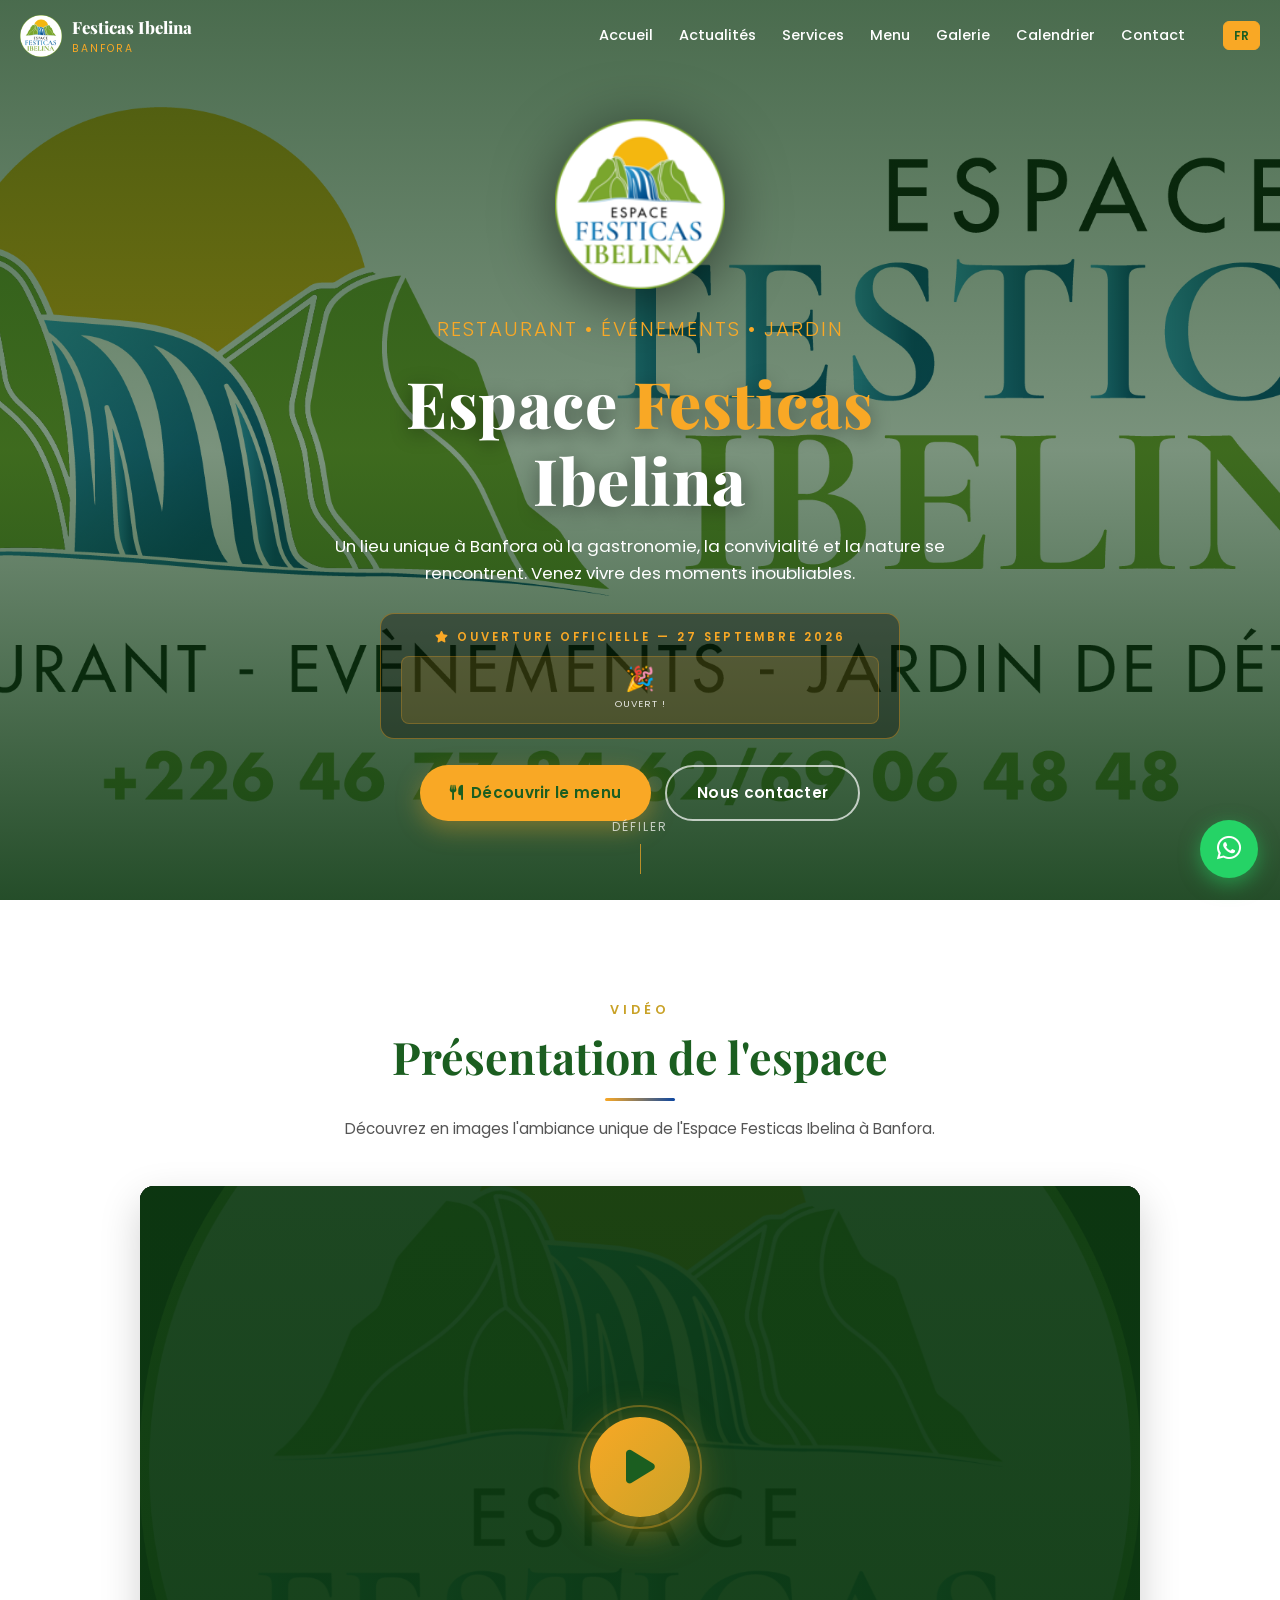
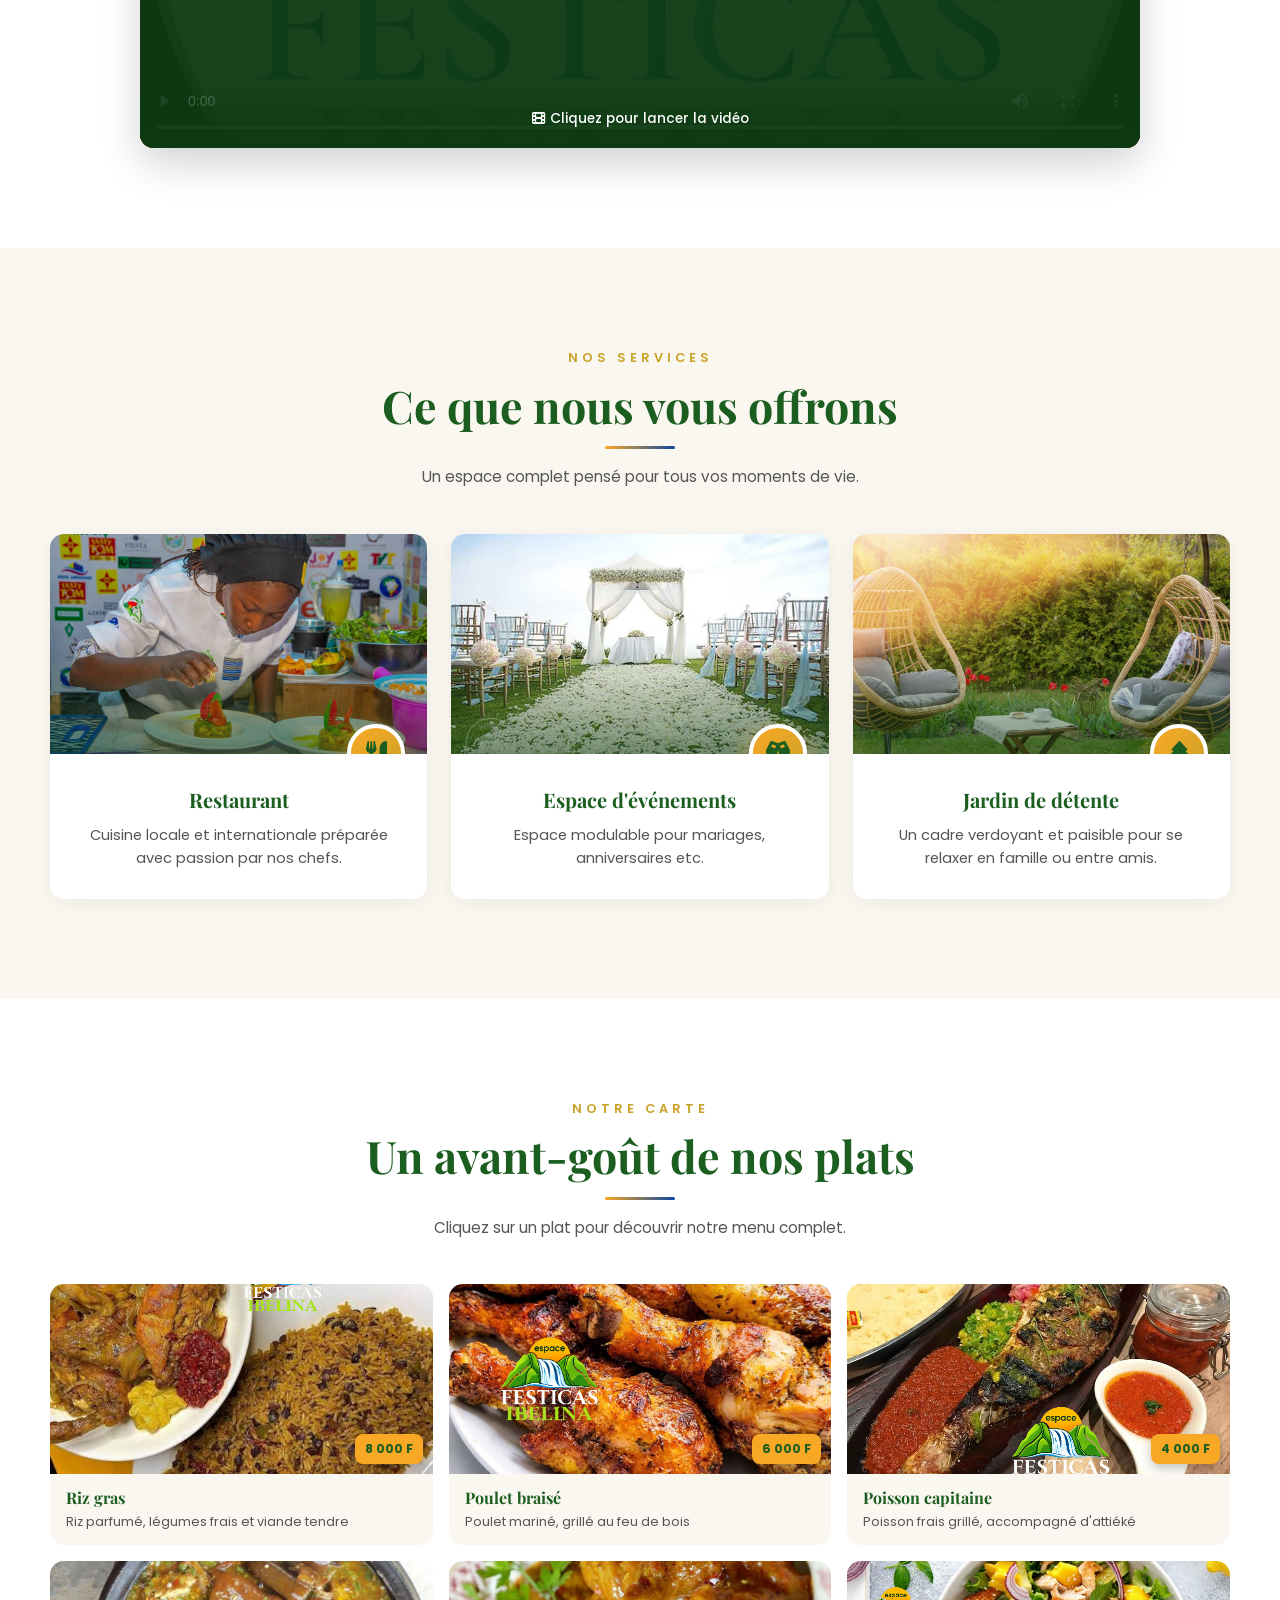
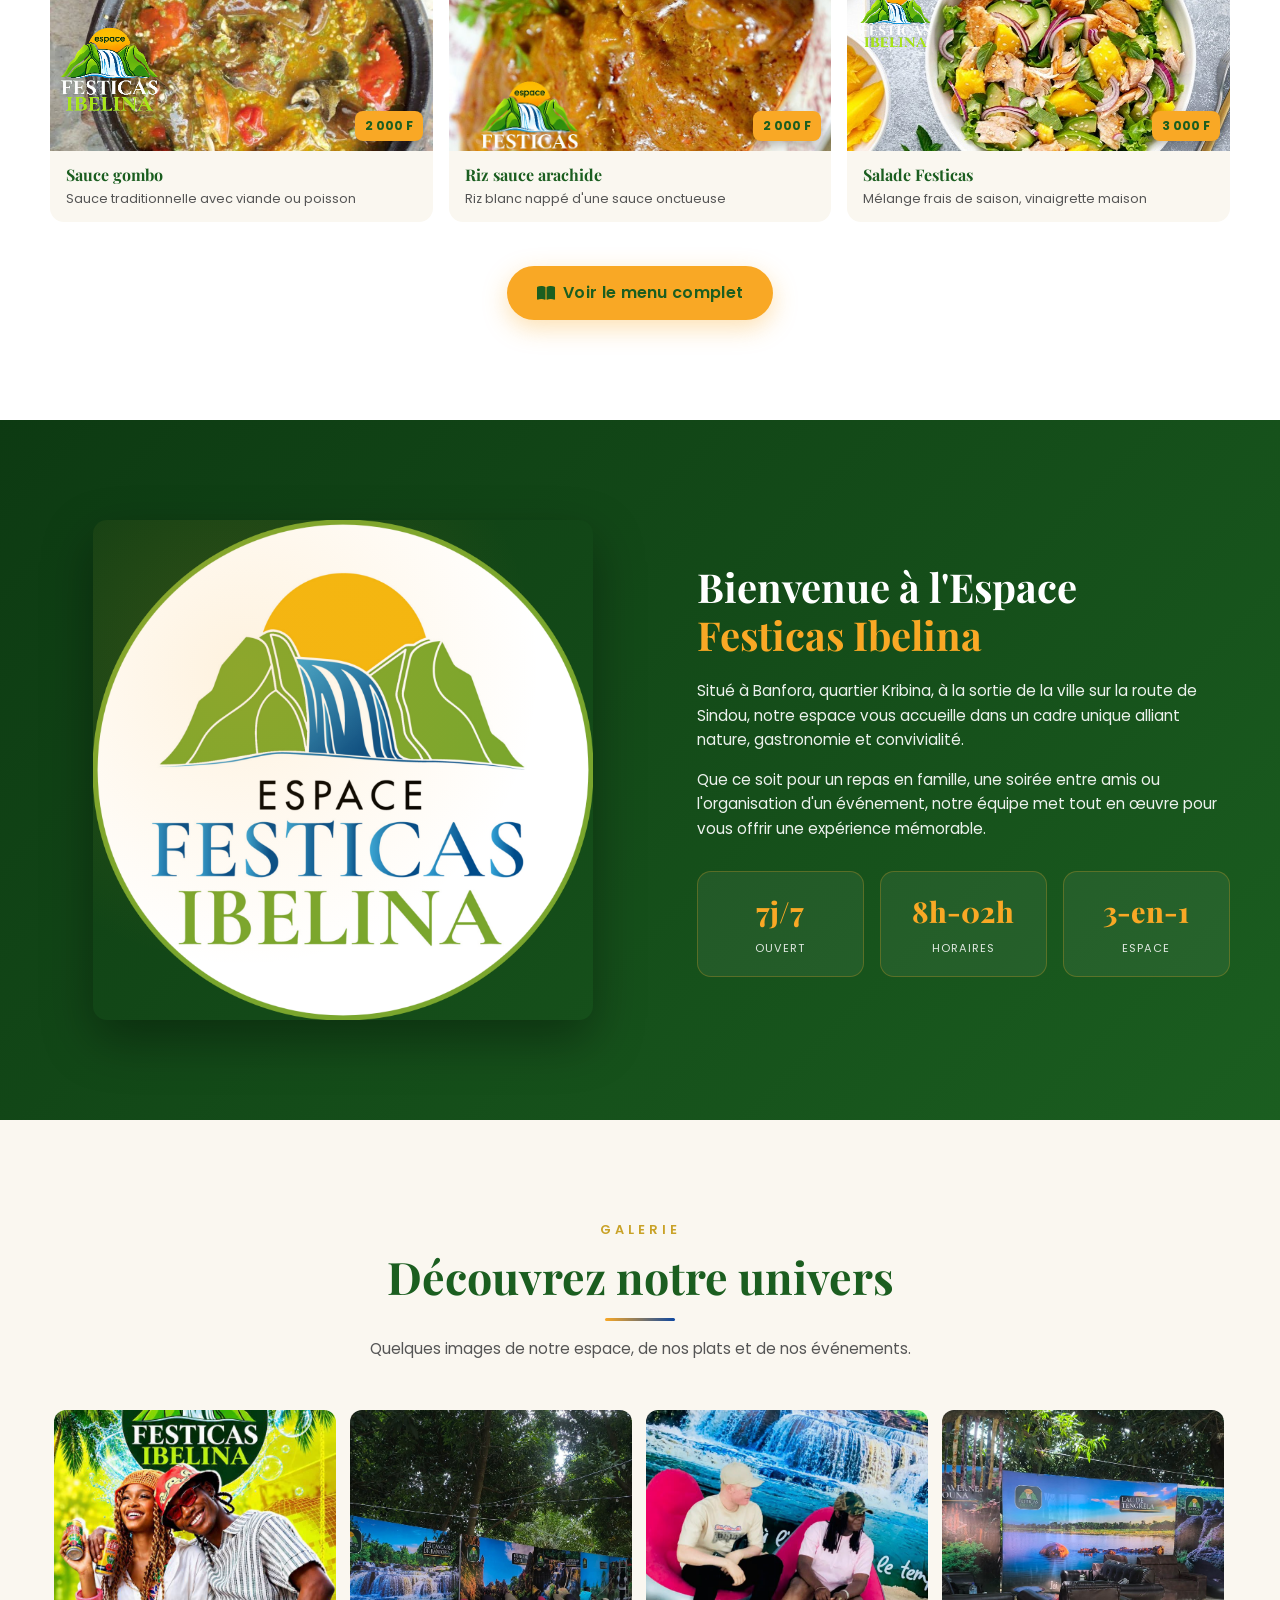
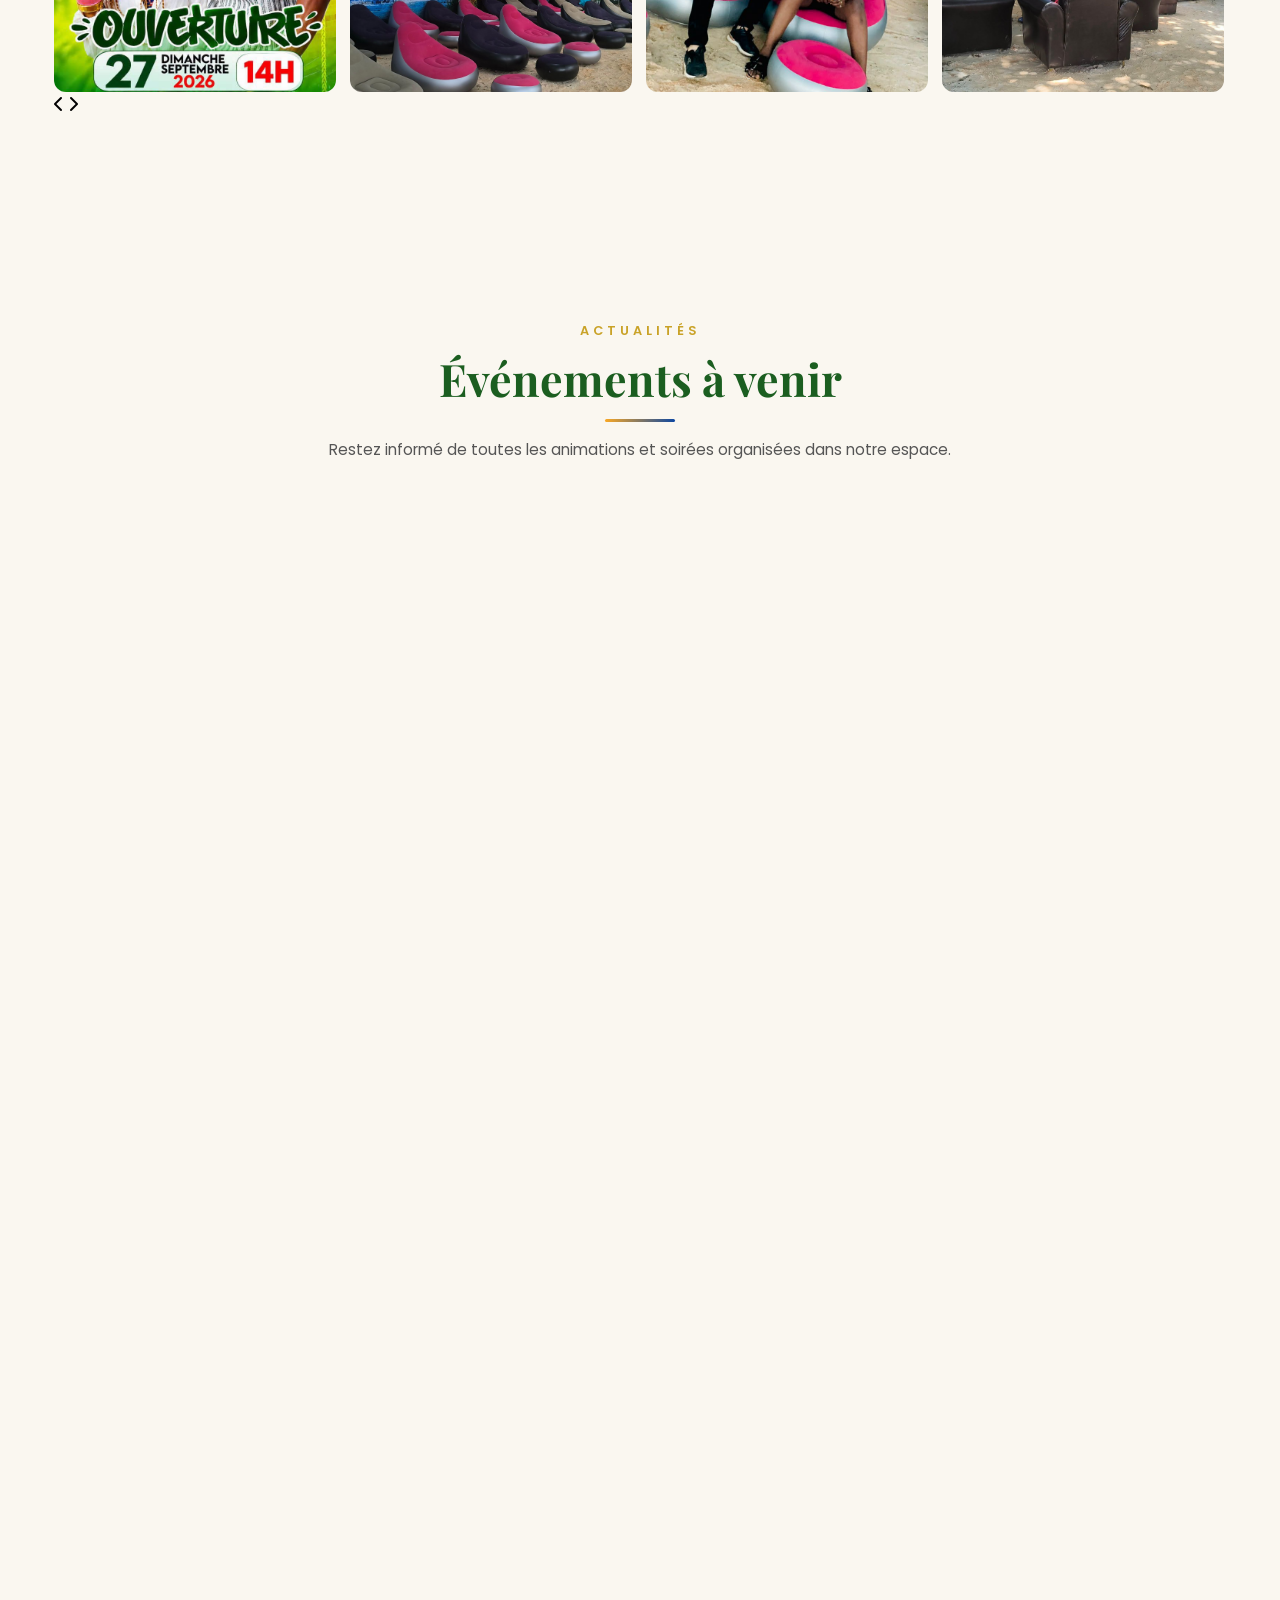
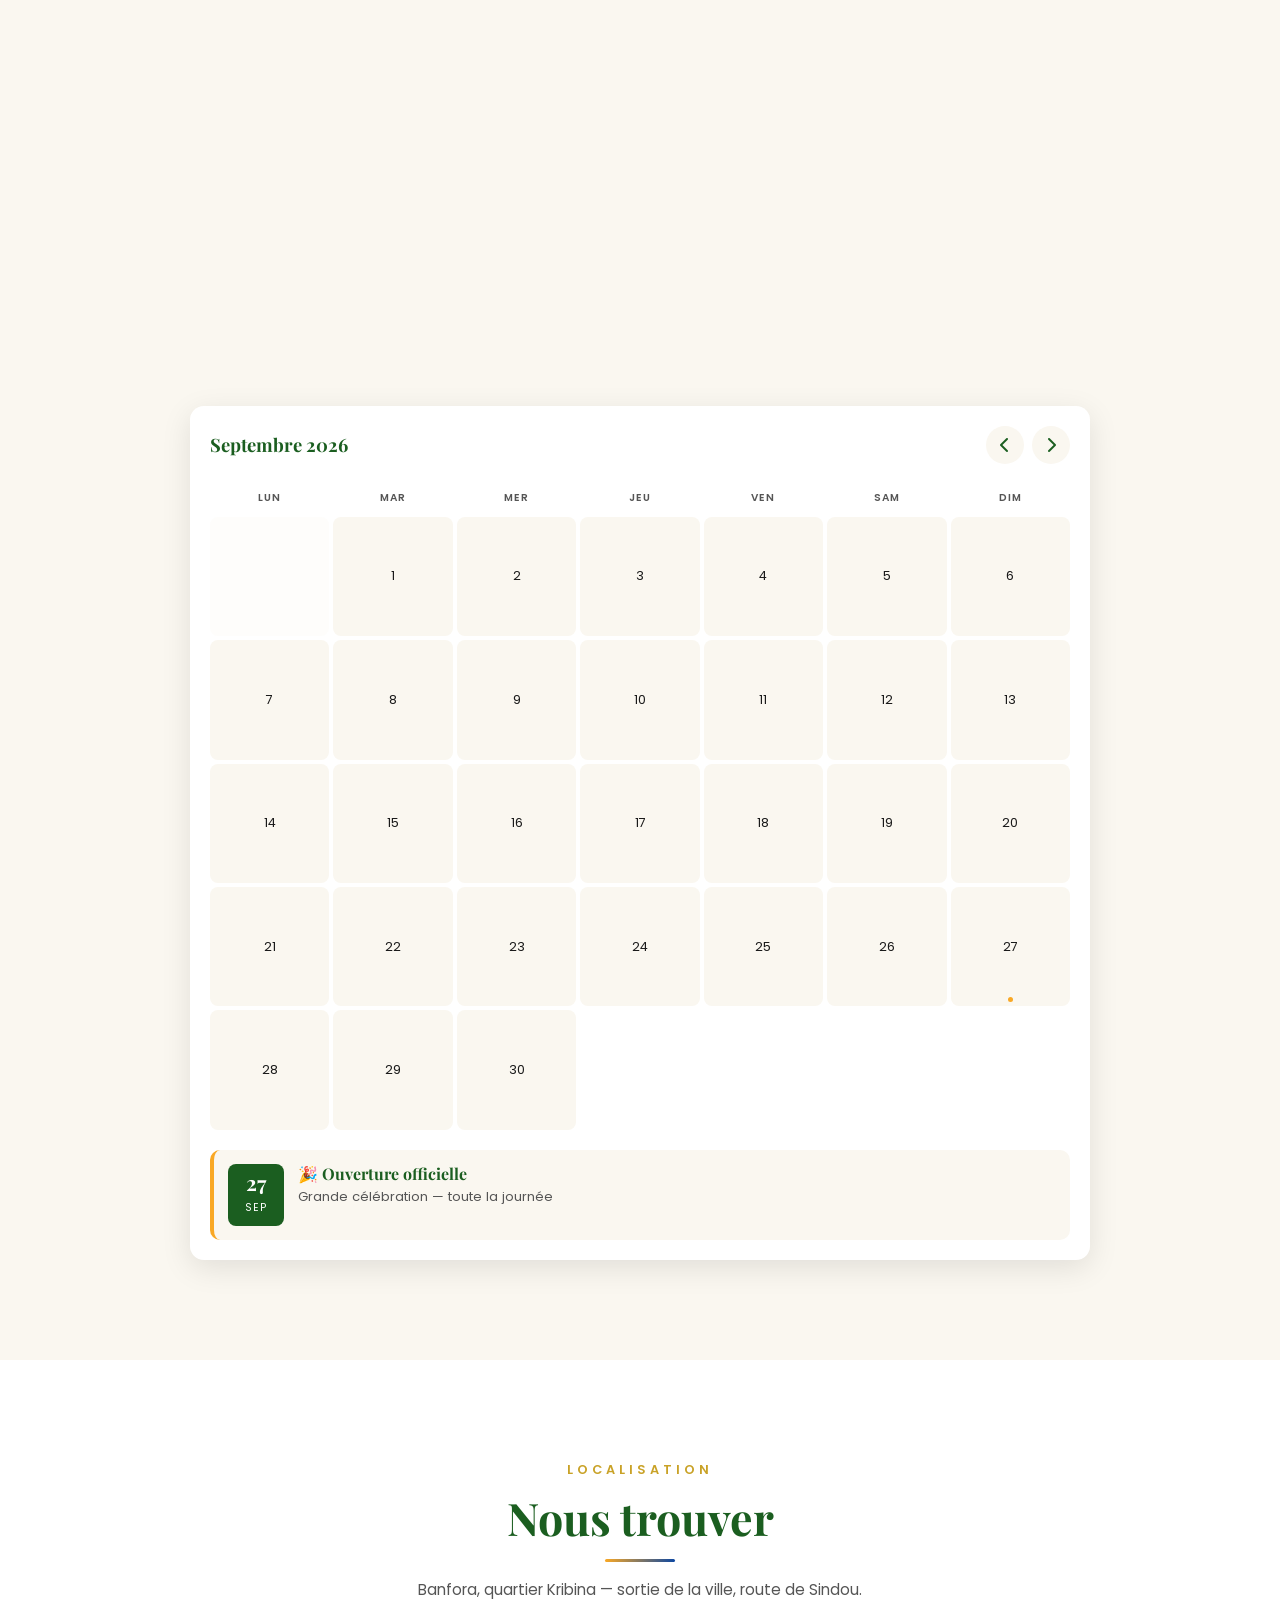
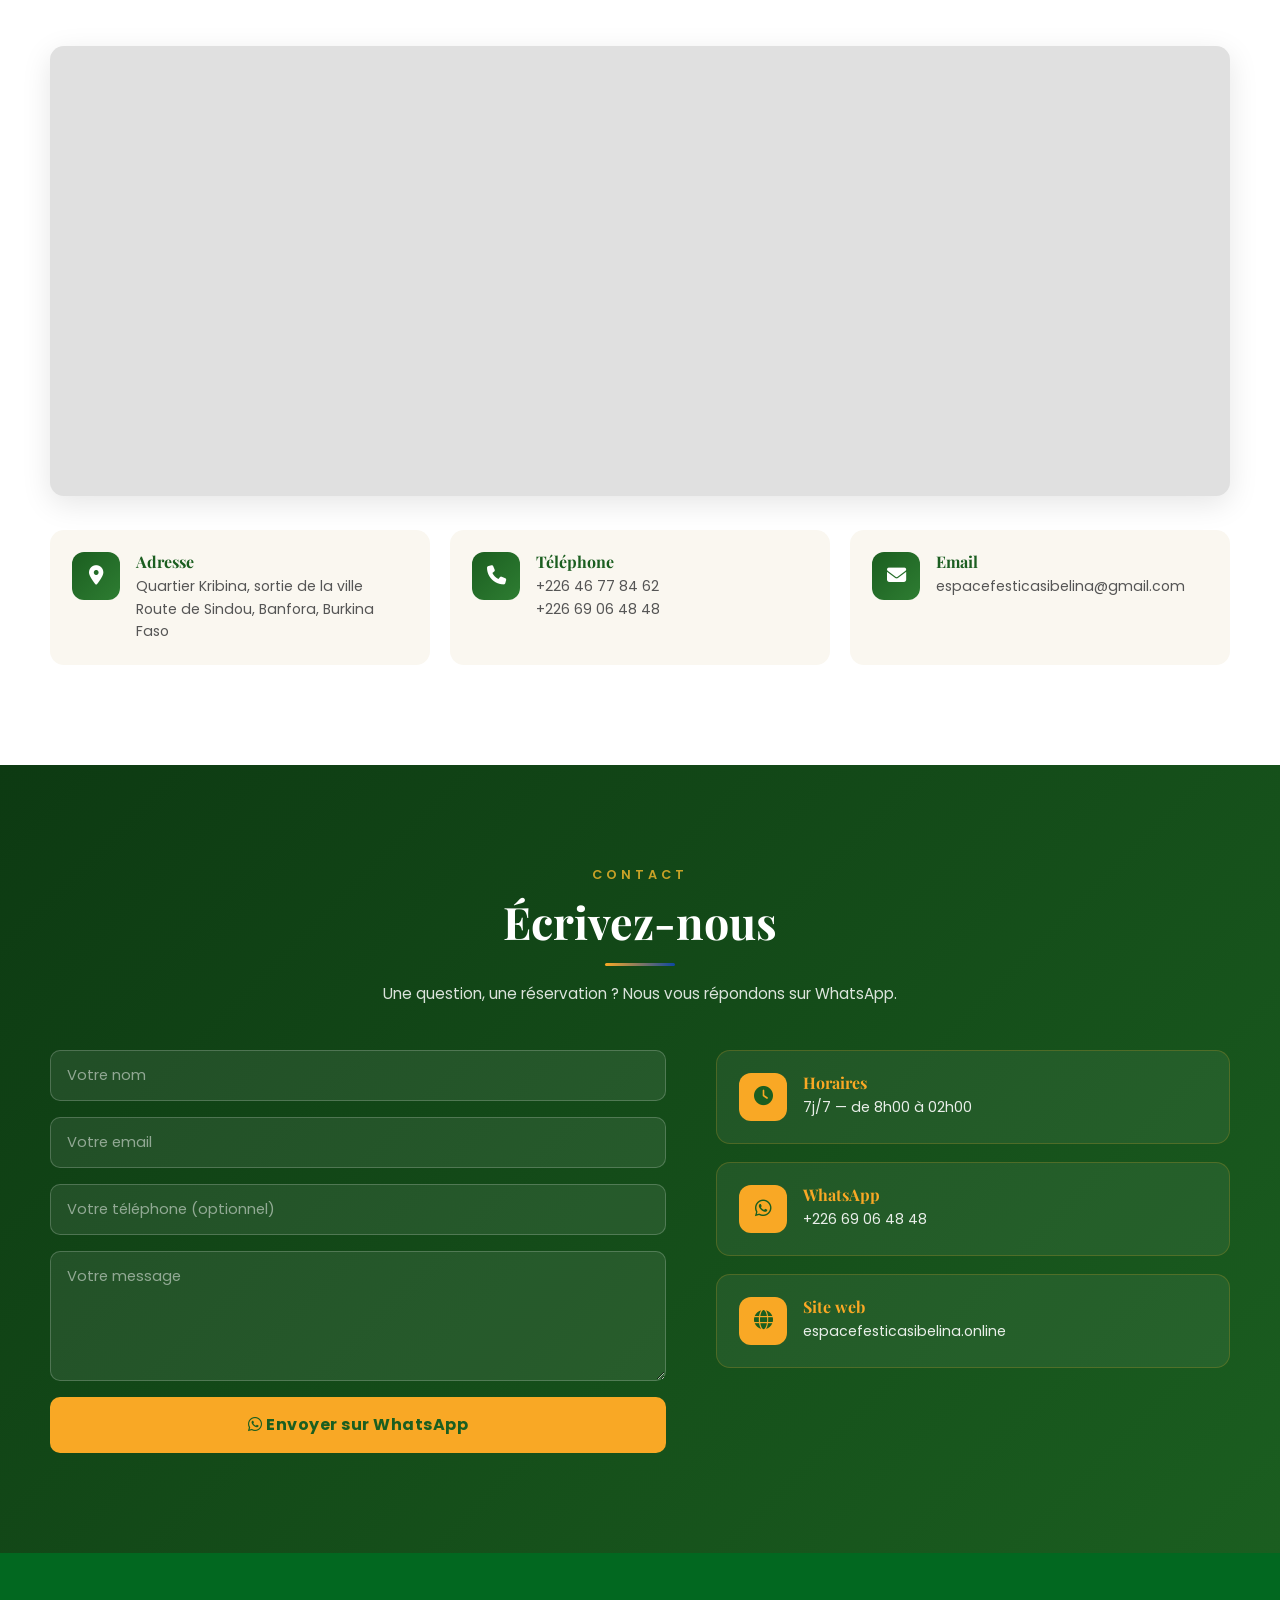
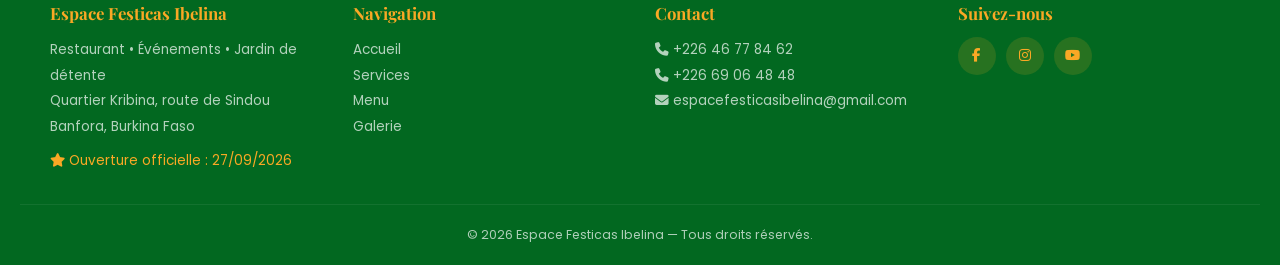
==== index.html @ bca2a6a4 "Update index.html" ====
<!DOCTYPE html>
<html lang="fr">
<head>
<meta charset="UTF-8">
<meta name="viewport" content="width=device-width, initial-scale=1.0, viewport-fit=cover">
<meta name="theme-color" content="#1B5E20">

<!-- ===================== SEO PRINCIPAL ===================== -->
<title>Espace Festicas Ibelina | Restaurant, Événements & Jardin à Banfora</title>
<meta name="description" content="Restaurant, salle d'événements et jardin de détente à Banfora (Kribina, route de Sindou). Cuisine burkinabè & internationale, ouvert 7j/7 de 8h à 02h. Ouverture officielle le 27 septembre 2026. Réservation : +226 69 06 48 48.">
<meta name="keywords" content="Espace Festicas Ibelina, restaurant Banfora, événement Banfora, jardin détente Banfora, Kribina, route Sindou, Burkina Faso, restaurant Bobo-Dioulasso, salle de fête Banfora, cuisine burkinabè, mariage Banfora, restaurant Cascades">
<meta name="author" content="Espace Festicas Ibelina">
<meta name="robots" content="index, follow, max-image-preview:large, max-snippet:-1, max-video-preview:-1">
<meta name="googlebot" content="index, follow, max-image-preview:large">
<meta name="bingbot" content="index, follow, max-image-preview:large">
<meta name="language" content="French">
<meta name="revisit-after" content="7 days">
<meta name="rating" content="general">
<meta name="distribution" content="global">

<!-- ===================== GÉOLOCALISATION ===================== -->
<meta name="geo.region" content="BF-01">
<meta name="geo.placename" content="Banfora">
<meta name="geo.position" content="10.648311;-4.788514">
<meta name="ICBM" content="10.648311, -4.788514">

<!-- ===================== CANONICAL & HREFLANG ===================== -->
<link rel="canonical" href="https://espacefesticasibelina.online/">
<link rel="alternate" hreflang="fr" href="https://espacefesticasibelina.online/">
<link rel="alternate" hreflang="x-default" href="https://espacefesticasibelina.online/">

<!-- ===================== OPEN GRAPH (WhatsApp, Facebook, LinkedIn) ===================== -->
<meta property="og:type" content="restaurant">
<meta property="og:site_name" content="Espace Festicas Ibelina">
<meta property="og:title" content="Espace Festicas Ibelina — Restaurant • Événements • Jardin à Banfora">
<meta property="og:description" content="Un lieu unique à Banfora : gastronomie, événements et jardin de détente. Ouverture le 27/09/2026. Ouvert 7j/7 de 8h à 02h.">
<meta property="og:image" content="https://espacefesticasibelina.online/logo.png">
<meta property="og:image:secure_url" content="https://espacefesticasibelina.online/logo.png">
<meta property="og:image:type" content="image/png">
<meta property="og:image:width" content="1200">
<meta property="og:image:height" content="630">
<meta property="og:image:alt" content="Logo Espace Festicas Ibelina — Restaurant à Banfora">
<meta property="og:url" content="https://espacefesticasibelina.online/">
<meta property="og:locale" content="fr_FR">
<meta property="og:locale:alternate" content="en_US">
<meta property="og:phone_number" content="+22669064848">
<meta property="og:street-address" content="Quartier Kribina, route de Sindou">
<meta property="og:locality" content="Banfora">
<meta property="og:country-name" content="Burkina Faso">
<meta property="og:latitude" content="10.648311">
<meta property="og:longitude" content="-4.788514">

<!-- ===================== TWITTER / X CARD ===================== -->
<meta name="twitter:card" content="summary_large_image">
<meta name="twitter:title" content="Espace Festicas Ibelina — Restaurant à Banfora">
<meta name="twitter:description" content="Restaurant, événements & jardin de détente à Banfora. Ouverture 27/09/2026. Ouvert 7j/7 de 8h à 02h.">
<meta name="twitter:image" content="https://espacefesticasibelina.online/logo.png">
<meta name="twitter:image:alt" content="Logo Espace Festicas Ibelina">

<!-- ===================== MOBILE & APP ===================== -->
<meta name="apple-mobile-web-app-capable" content="yes">
<meta name="apple-mobile-web-app-status-bar-style" content="black-translucent">
<meta name="apple-mobile-web-app-title" content="Festicas Ibelina">
<meta name="application-name" content="Festicas Ibelina">
<meta name="mobile-web-app-capable" content="yes">
<meta name="format-detection" content="telephone=yes">

<!-- ===================== FAVICON (logo.png partout) ===================== -->
<link rel="icon" type="image/png" href="logo.png" sizes="32x32">
<link rel="icon" type="image/png" href="logo.png" sizes="192x192">
<link rel="apple-touch-icon" href="logo.png" sizes="180x180">
<link rel="mask-icon" href="logo.png" color="#1B5E20">
<link rel="shortcut icon" href="logo.png" type="image/png">

<!-- ===================== PERFORMANCE / PRÉCONNEXIONS ===================== -->
<link rel="preconnect" href="https://fonts.googleapis.com">
<link rel="preconnect" href="https://fonts.gstatic.com" crossorigin>
<link rel="dns-prefetch" href="https://cdnjs.cloudflare.com">
<link rel="preconnect" href="https://cdnjs.cloudflare.com" crossorigin>

<!-- ===================== FONTS ===================== -->
<link href="https://fonts.googleapis.com/css2?family=Playfair+Display:wght@600;800&family=Poppins:wght@300;400;500;600;700&display=swap" rel="stylesheet">

<!-- ===================== FONT AWESOME (non bloquant) ===================== -->
<link rel="stylesheet" href="https://cdnjs.cloudflare.com/ajax/libs/font-awesome/6.5.1/css/all.min.css" media="print" onload="this.media='all'">
<noscript><link rel="stylesheet" href="https://cdnjs.cloudflare.com/ajax/libs/font-awesome/6.5.1/css/all.min.css"></noscript>

<!-- ===================== PRÉCHARGEMENT LOGO + HERO ===================== -->
<link rel="preload" as="image" href="logo.png" fetchpriority="high">
<link rel="preload" as="image" href="images/hero.jpg" fetchpriority="high">

<!-- ===================== SCHEMA.ORG — Restaurant + LocalBusiness + EventVenue ===================== -->
<script type="application/ld+json">
{
  "@context": "https://schema.org",
  "@type": ["Restaurant", "LocalBusiness", "EventVenue"],
  "@id": "https://espacefesticasibelina.online/#restaurant",
  "name": "Espace Festicas Ibelina",
  "alternateName": "Festicas Ibelina Banfora",
  "description": "Restaurant, salle d'événements et jardin de détente à Banfora, Burkina Faso. Cuisine burkinabè et internationale, ouvert 7j/7 de 8h à 02h.",
  "image": [
    "https://espacefesticasibelina.online/logo.png",
    "https://espacefesticasibelina.online/images/hero.jpg"
  ],
  "logo": "https://espacefesticasibelina.online/logo.png",
  "url": "https://espacefesticasibelina.online/",
  "telephone": ["+22646778462", "+22669064848"],
  "email": "espacefesticasibelina@gmail.com",
  "priceRange": "FCFA",
  "currenciesAccepted": "XOF",
  "paymentAccepted": "Cash, Mobile Money",
  "servesCuisine": ["Africaine", "Burkinabè", "Locale", "Internationale", "Grillades"],
  "menu": "https://espacefesticasibelina.online/menu.html",
  "acceptsReservations": "True",
  "hasMenu": "https://espacefesticasibelina.online/menu.html",
  "address": {
    "@type": "PostalAddress",
    "streetAddress": "Quartier Kribina, route de Sindou",
    "addressLocality": "Banfora",
    "addressRegion": "Cascades",
    "postalCode": "BF-01",
    "addressCountry": "BF"
  },
  "geo": {
    "@type": "GeoCoordinates",
    "latitude": 10.648311,
    "longitude": -4.788514
  },
  "hasMap": "https://www.google.com/maps?q=10.648311,-4.788514",
  "openingHoursSpecification": [{
    "@type": "OpeningHoursSpecification",
    "dayOfWeek": ["Monday","Tuesday","Wednesday","Thursday","Friday","Saturday","Sunday"],
    "opens": "08:00",
    "closes": "02:00"
  }],
  "sameAs": [
    "https://www.facebook.com/espacefesticasibelina",
    "https://www.instagram.com/espacefesticasibelina",
    "https://www.youtube.com/@espacefesticasibelina"
  ],
  "potentialAction": {
    "@type": "ReserveAction",
    "target": {
      "@type": "EntryPoint",
      "urlTemplate": "https://wa.me/22669064848?text=Bonjour%20Espace%20Festicas%20Ibelina",
      "inLanguage": "fr-FR"
    },
    "result": {
      "@type": "Reservation",
      "name": "Réservation Espace Festicas Ibelina"
    }
  }
}
</script>

<!-- ===================== SCHEMA.ORG — Website ===================== -->
<script type="application/ld+json">
{
  "@context": "https://schema.org",
  "@type": "WebSite",
  "@id": "https://espacefesticasibelina.online/#website",
  "url": "https://espacefesticasibelina.online/",
  "name": "Espace Festicas Ibelina",
  "description": "Restaurant, événements et jardin de détente à Banfora, Burkina Faso",
  "inLanguage": "fr-FR",
  "publisher": {
    "@id": "https://espacefesticasibelina.online/#restaurant"
  }
}
</script>

<!-- ===================== SCHEMA.ORG — FAQ (rich snippets + IA) ===================== -->
<script type="application/ld+json">
{
  "@context": "https://schema.org",
  "@type": "FAQPage",
  "mainEntity": [
    {
      "@type": "Question",
      "name": "Où se situe l'Espace Festicas Ibelina à Banfora ?",
      "acceptedAnswer": {
        "@type": "Answer",
        "text": "L'Espace Festicas Ibelina est situé à Banfora, quartier Kribina, à la sortie de la ville sur la route de Sindou, au Burkina Faso."
      }
    },
    {
      "@type": "Question",
      "name": "Quels sont les horaires d'ouverture ?",
      "acceptedAnswer": {
        "@type": "Answer",
        "text": "L'Espace Festicas Ibelina est ouvert 7 jours sur 7, de 8h00 à 02h00 du matin."
      }
    },
    {
      "@type": "Question",
      "name": "Quand a lieu l'ouverture officielle ?",
      "acceptedAnswer": {
        "@type": "Answer",
        "text": "L'ouverture officielle de l'Espace Festicas Ibelina est prévue le 27 septembre 2026."
      }
    },
    {
      "@type": "Question",
      "name": "Peut-on organiser un mariage ou un événement ?",
      "acceptedAnswer": {
        "@type": "Answer",
        "text": "Oui, l'Espace Festicas Ibelina dispose d'un espace événementiel modulable pour mariages, anniversaires, séminaires et réceptions. Réservation par WhatsApp au +226 69 06 48 48."
      }
    },
    {
      "@type": "Question",
      "name": "Comment réserver une table ?",
      "acceptedAnswer": {
        "@type": "Answer",
        "text": "Vous pouvez réserver par WhatsApp au +226 69 06 48 48 ou par téléphone au +226 46 77 84 62."
      }
    }
  ]
}
</script>

<style>
/* =========================================================
   VARIABLES & RESET
   ========================================================= */
:root{
  --vert:#1B5E20;
  --vert-clair:#2E7D32;
  --vert-fonce:#0d3a12;
  --or:#F9A825;
  --or-fonce:#C9A227;
  --bleu:#0D47A1;
  --bleu-clair:#1976D2;
  --creme:#FAF7F0;
  --blanc:#ffffff;
  --texte:#1a1a1a;
  --texte-doux:#555;
  --ombre:0 8px 30px rgba(0,0,0,.10);
  --ombre-forte:0 15px 40px rgba(0,0,0,.18);
  --rayon:14px;
  --transition:.35s cubic-bezier(.4,0,.2,1);
  --header-h:72px;
}

*,*::before,*::after{box-sizing:border-box;margin:0;padding:0}
html{scroll-behavior:smooth;-webkit-text-size-adjust:100%;scroll-padding-top:var(--header-h)}
body{
  font-family:'Poppins',system-ui,-apple-system,sans-serif;
  color:var(--texte);
  background:var(--creme);
  line-height:1.6;
  overflow-x:hidden;
  -webkit-font-smoothing:antialiased;
}
h1,h2,h3,h4{font-family:'Playfair Display',Georgia,serif;line-height:1.2}
img{max-width:100%;display:block;height:auto}
a{color:inherit;text-decoration:none}
button{font:inherit;cursor:pointer;border:none;background:none}
ul{list-style:none}
iframe{border:0}

/* ============ ANIMATIONS ============ */
.reveal{opacity:0;transform:translateY(40px);transition:opacity .8s ease, transform .8s ease}
.reveal.visible{opacity:1;transform:translateY(0)}

.stagger > *{opacity:0;transform:translateY(30px);animation:staggerIn .7s ease forwards}
.stagger > *:nth-child(1){animation-delay:.1s}
.stagger > *:nth-child(2){animation-delay:.25s}
.stagger > *:nth-child(3){animation-delay:.4s}
.stagger > *:nth-child(4){animation-delay:.55s}
.stagger > *:nth-child(5){animation-delay:.7s}
.stagger > *:nth-child(6){animation-delay:.85s}
@keyframes staggerIn{to{opacity:1;transform:translateY(0)}}

@keyframes fadeUp{from{opacity:0;transform:translateY(30px)}to{opacity:1;transform:translateY(0)}}
@keyframes logoIn{0%{opacity:0;transform:scale(.6) rotate(-15deg)}60%{opacity:1;transform:scale(1.08) rotate(3deg)}100%{opacity:1;transform:scale(1) rotate(0)}}
@keyframes float{0%,100%{transform:translateY(0)}50%{transform:translateY(-12px)}}
@keyframes kenburns{0%{transform:scale(1) translate(0,0)}100%{transform:scale(1.15) translate(-2%,-2%)}}
@keyframes pulseRing{0%{box-shadow:0 0 0 0 rgba(37,211,102,.6)}70%{box-shadow:0 0 0 18px rgba(37,211,102,0)}100%{box-shadow:0 0 0 0 rgba(37,211,102,0)}}
@keyframes ticker{0%{transform:translateX(0)}100%{transform:translateX(-50%)}}

/* ============ HEADER ============ */
.header{
  position:fixed;top:0;left:0;right:0;z-index:1000;
  padding:14px 20px;
  display:flex;align-items:center;justify-content:space-between;
  transition:var(--transition);
  background:transparent;
}
.header.scrolled{
  background:rgba(250,247,240,.96);
  backdrop-filter:blur(10px);
  -webkit-backdrop-filter:blur(10px);
  box-shadow:0 2px 20px rgba(0,0,0,.08);
  padding:8px 20px;
}
.logo-nav{display:flex;align-items:center;gap:10px;font-family:'Playfair Display',serif;font-weight:800;color:var(--blanc);font-size:1.05rem;transition:var(--transition)}
.header.scrolled .logo-nav{color:var(--vert)}
.logo-nav img{height:42px;width:auto;object-fit:contain}
.logo-nav span small{display:block;font-family:'Poppins';font-weight:400;font-size:.65rem;letter-spacing:2px;color:var(--or);text-transform:uppercase}

.nav-desktop{display:none;gap:26px;align-items:center}
.nav-desktop a{color:var(--blanc);font-size:.9rem;font-weight:500;position:relative;transition:var(--transition)}
.header.scrolled .nav-desktop a{color:var(--texte)}
.nav-desktop a::after{content:'';position:absolute;bottom:-4px;left:0;width:0;height:2px;background:var(--or);transition:var(--transition)}
.nav-desktop a:hover::after{width:100%}
.nav-desktop a:hover{color:var(--or)}
.lang-switch{display:flex;gap:4px;margin-left:12px}
.lang-switch button{padding:4px 10px;border-radius:6px;font-size:.75rem;font-weight:600;color:var(--blanc);border:1px solid rgba(255,255,255,.4);transition:var(--transition)}
.header.scrolled .lang-switch button{color:var(--texte);border-color:rgba(0,0,0,.15)}
.lang-switch button.active{background:var(--or);color:var(--vert);border-color:var(--or)}

.burger{display:flex;flex-direction:column;gap:5px;padding:8px;z-index:1100}
.burger span{width:26px;height:3px;background:var(--blanc);border-radius:3px;transition:var(--transition)}
.header.scrolled .burger span{background:var(--vert)}
.burger.open span:nth-child(1){transform:translateY(8px) rotate(45deg)}
.burger.open span:nth-child(2){opacity:0}
.burger.open span:nth-child(3){transform:translateY(-8px) rotate(-45deg)}

.nav-mobile{
  position:fixed;top:0;right:-100%;width:min(85%,340px);height:100vh;
  background:linear-gradient(160deg,var(--vert) 0%,#0d3a12 100%);
  z-index:1050;padding:90px 30px 30px;
  display:flex;flex-direction:column;gap:6px;
  transition:right .45s cubic-bezier(.4,0,.2,1);
  overflow-y:auto;
}
.nav-mobile.open{right:0}
.nav-mobile a{color:var(--blanc);font-size:1.1rem;padding:14px 0;border-bottom:1px solid rgba(255,255,255,.1);font-weight:500;transition:var(--transition)}
.nav-mobile a:hover{color:var(--or);padding-left:8px}
.nav-mobile .lang-mobile{margin-top:auto;display:flex;gap:8px;padding-top:20px}
.nav-mobile .lang-mobile button{flex:1;padding:10px;border-radius:8px;background:rgba(255,255,255,.1);color:var(--blanc);font-weight:600;font-size:.85rem;border:1px solid rgba(255,255,255,.2)}
.nav-mobile .lang-mobile button.active{background:var(--or);color:var(--vert);border-color:var(--or)}

.overlay{position:fixed;inset:0;background:rgba(0,0,0,.5);z-index:1040;opacity:0;pointer-events:none;transition:var(--transition)}
.overlay.show{opacity:1;pointer-events:auto}

/* ============ HERO ============ */
.hero{
  position:relative;min-height:100vh;min-height:100dvh;
  display:flex;align-items:center;justify-content:center;
  text-align:center;color:var(--blanc);
  overflow:hidden;background:var(--vert-fonce);
  padding:calc(var(--header-h) + 20px) 20px 60px;
}
.hero-bg{
  position:absolute;inset:0;
  background-image:url('images/hero.jpg');
  background-size:cover;background-position:center;
  animation:kenburns 20s ease-in-out infinite alternate;
}
.hero-bg::after{
  content:'';position:absolute;inset:0;
  background:linear-gradient(180deg,rgba(13,58,18,.75) 0%,rgba(13,58,18,.55) 50%,rgba(13,58,18,.9) 100%);
}
.hero-content{position:relative;z-index:2;padding:0 16px;max-width:900px;animation:fadeUp 1.2s ease .2s both;width:100%}
.hero-logo{
  width:clamp(110px,22vw,170px);height:auto;object-fit:contain;margin:0 auto 24px;
  filter:drop-shadow(0 10px 30px rgba(0,0,0,.5));
  animation:logoIn 1.4s cubic-bezier(.34,1.56,.64,1) both;
}
.hero h1{font-size:clamp(1.8rem,7vw,4rem);font-weight:800;letter-spacing:.5px;margin-bottom:14px;text-shadow:0 4px 20px rgba(0,0,0,.4)}
.hero h1 .accent{color:var(--or)}
.hero .tagline{font-size:clamp(.8rem,2.5vw,1.25rem);font-weight:300;letter-spacing:2px;text-transform:uppercase;color:var(--or);margin-bottom:20px;animation:fadeUp 1s ease .6s both}
.hero p.lead{font-size:clamp(.9rem,2vw,1.05rem);max-width:620px;margin:0 auto 26px;opacity:.95;animation:fadeUp 1s ease .8s both}
.hero-buttons{display:flex;gap:14px;justify-content:center;flex-wrap:wrap;animation:fadeUp 1s ease 1s both}

.btn{
  display:inline-flex;align-items:center;gap:8px;
  padding:14px 30px;border-radius:50px;font-weight:600;font-size:.95rem;
  transition:var(--transition);letter-spacing:.3px;position:relative;overflow:hidden;
  white-space:nowrap;
}
.btn-primary{background:var(--or);color:var(--vert);box-shadow:0 8px 24px rgba(249,168,37,.35)}
.btn-primary:hover{transform:translateY(-3px);box-shadow:0 12px 30px rgba(249,168,37,.5);background:#ffb733}
.btn-outline{background:transparent;color:var(--blanc);border:2px solid rgba(255,255,255,.7)}
.btn-outline:hover{background:var(--blanc);color:var(--vert);transform:translateY(-3px)}

/* ============ COMPTE À REBOURS ============ */
.countdown{
  margin:22px auto 0;
  max-width:520px;
  background:rgba(0,0,0,.35);
  backdrop-filter:blur(8px);-webkit-backdrop-filter:blur(8px);
  border:1px solid rgba(249,168,37,.4);
  border-radius:14px;
  padding:14px 20px;
  animation:fadeUp 1s ease 1.2s both;
}
.countdown-label{
  display:block;font-size:.72rem;letter-spacing:3px;text-transform:uppercase;
  color:var(--or);margin-bottom:10px;font-weight:600;
}
.countdown-timer{display:flex;justify-content:center;gap:8px}
.cd-unit{
  flex:1;background:rgba(249,168,37,.15);
  border-radius:8px;padding:8px 4px;
  border:1px solid rgba(249,168,37,.25);
}
.cd-unit strong{
  display:block;font-family:'Playfair Display',serif;
  font-size:clamp(1.1rem,3vw,1.5rem);color:var(--or);line-height:1;font-weight:800;
}
.cd-unit span{font-size:.6rem;letter-spacing:1px;text-transform:uppercase;opacity:.85}

.scroll-indicator{position:absolute;bottom:26px;left:50%;transform:translateX(-50%);color:var(--blanc);opacity:.7;animation:float 2.5s ease-in-out infinite;font-size:.75rem;letter-spacing:2px;text-transform:uppercase;z-index:2}
.scroll-indicator::after{content:'';display:block;width:1px;height:30px;background:var(--or);margin:8px auto 0}

/* ============ SECTIONS ============ */
section{padding:70px 16px;position:relative}
.container{max-width:1180px;margin:0 auto;width:100%}
.section-title{text-align:center;margin-bottom:44px}
.section-title .kicker{color:var(--or-fonce);font-size:.8rem;letter-spacing:4px;text-transform:uppercase;font-weight:600;display:block;margin-bottom:10px}
.section-title h2{font-size:clamp(1.6rem,4.5vw,2.8rem);color:var(--vert);margin-bottom:14px}
.section-title .sep{width:70px;height:3px;background:linear-gradient(90deg,var(--or),var(--bleu));margin:0 auto;border-radius:3px}
.section-title p{max-width:640px;margin:16px auto 0;color:var(--texte-doux);font-size:.95rem}

/* ============ VIDÉO — LECTEUR HTML5 AMÉLIORÉ ============ */
.video-section{background:var(--blanc)}
.video-wrapper{
  max-width:960px;margin:0 auto;
  border-radius:var(--rayon);
  overflow:hidden;
  box-shadow:var(--ombre-forte);
  position:relative;
  background:#000;
  aspect-ratio:16/9;
}
.video-wrapper video{
  width:100%;height:100%;display:block;
  object-fit:cover;
  background:#000;
  cursor:pointer;
}
/* Bouton play overlay (avant lecture) */
.video-wrapper .video-overlay{
  position:absolute;inset:0;
  display:flex;align-items:center;justify-content:center;
  background:linear-gradient(180deg,rgba(13,58,18,.55) 0%,rgba(13,58,18,.75) 100%);
  cursor:pointer;
  transition:opacity .4s ease, visibility .4s ease;
  z-index:2;
  pointer-events:auto;
}
.video-wrapper.playing .video-overlay{
  opacity:0;visibility:hidden;pointer-events:none;
}
.video-wrapper .play-btn{
  width:clamp(70px,14vw,100px);
  height:clamp(70px,14vw,100px);
  border-radius:50%;
  background:linear-gradient(135deg,var(--or),var(--or-fonce));
  color:var(--vert);
  display:flex;align-items:center;justify-content:center;
  font-size:clamp(1.6rem,3.5vw,2.4rem);
  box-shadow:0 10px 40px rgba(249,168,37,.55);
  transition:var(--transition);
  position:relative;
}
.video-wrapper .play-btn::before{
  content:'';position:absolute;inset:-12px;border-radius:50%;
  border:2px solid rgba(249,168,37,.35);
  animation:pulseRing 2s infinite;
}
.video-wrapper .play-btn:hover{transform:scale(1.1)}
.video-wrapper .video-caption{
  position:absolute;bottom:0;left:0;right:0;
  padding:18px 22px;
  background:linear-gradient(180deg,transparent,rgba(13,58,18,.9));
  color:var(--blanc);
  font-size:.85rem;font-weight:500;
  text-align:center;
  pointer-events:none;
  z-index:3;
}
.video-wrapper.playing .video-caption{display:none}
/* Contrôles personnalisés */
.video-wrapper video::-webkit-media-controls-panel{background:rgba(13,58,18,.85)}
.video-wrapper video::-webkit-media-controls-play-button,
.video-wrapper video::-webkit-media-controls-volume-slider{filter:brightness(1.2)}

/* ============ SERVICES ============ */
.services{background:var(--creme)}
.services-grid{display:grid;gap:24px;grid-template-columns:1fr}
.service-card{
  background:var(--blanc);
  border-radius:var(--rayon);
  overflow:hidden;
  transition:var(--transition);
  position:relative;
  box-shadow:0 4px 20px rgba(0,0,0,.06);
  display:flex;flex-direction:column;
}
.service-card:hover{transform:translateY(-8px);box-shadow:var(--ombre-forte)}
.service-image{
  height:220px;overflow:hidden;position:relative;
  background:var(--vert-fonce);
}
.service-image img{
  width:100%;height:100%;object-fit:cover;
  transition:transform .8s cubic-bezier(.4,0,.2,1);
}
.service-card:hover .service-image img{transform:scale(1.12)}
.service-image::after{
  content:'';position:absolute;inset:0;
  background:linear-gradient(180deg,transparent 50%,rgba(13,58,18,.55) 100%);
}
.service-icon-badge{
  position:absolute;bottom:-28px;right:22px;z-index:2;
  width:58px;height:58px;border-radius:50%;
  background:linear-gradient(135deg,var(--or),var(--or-fonce));
  color:var(--vert);
  display:flex;align-items:center;justify-content:center;
  font-size:1.5rem;
  box-shadow:0 8px 24px rgba(249,168,37,.5);
  border:4px solid var(--blanc);
  transition:var(--transition);
}
.service-card:hover .service-icon-badge{transform:rotate(12deg) scale(1.08)}
.service-body{padding:34px 26px 28px;text-align:center;flex:1;display:flex;flex-direction:column}
.service-body h3{color:var(--vert);font-size:1.25rem;margin-bottom:12px}
.service-body p{color:var(--texte-doux);font-size:.92rem;flex:1}

/* ============ MENU APERÇU ============ */
.menu-preview{background:var(--blanc)}
.dishes{display:grid;gap:16px;grid-template-columns:repeat(2,1fr)}
.dish{
  background:var(--creme);border-radius:var(--rayon);overflow:hidden;
  display:flex;flex-direction:column;transition:var(--transition);cursor:pointer;
  position:relative;
}
.dish:hover{transform:translateY(-6px);box-shadow:var(--ombre-forte)}
.dish-img{height:150px;overflow:hidden;background:var(--vert-fonce);position:relative}
.dish-img img{width:100%;height:100%;object-fit:cover;transition:transform .7s ease}
.dish:hover .dish-img img{transform:scale(1.12)}
.dish-img .price-tag{
  position:absolute;bottom:10px;right:10px;
  background:var(--or);color:var(--vert);
  padding:5px 10px;border-radius:8px;
  font-weight:700;font-size:.78rem;
  box-shadow:0 4px 12px rgba(0,0,0,.25);
}
.dish-info{padding:14px 16px}
.dish-info h4{color:var(--vert);font-family:'Playfair Display',serif;font-size:1rem;margin-bottom:6px}
.dish-info p{font-size:.8rem;color:var(--texte-doux);line-height:1.4}
.menu-cta{text-align:center;margin-top:44px}
.menu-cta .btn-primary{font-size:1rem}

/* ============ PRÉSENTATION ============ */
.presentation{background:linear-gradient(135deg,#0d3a12 0%,var(--vert) 100%);color:var(--blanc)}
.presentation .container{display:grid;gap:40px;grid-template-columns:1fr;align-items:center}
.presentation .text h2{color:var(--blanc);font-size:clamp(1.5rem,4vw,2.5rem);margin-bottom:20px}
.presentation .text h2 .accent{color:var(--or)}
.presentation .text p{margin-bottom:16px;opacity:.92;font-size:.95rem}
.presentation .stats{display:grid;grid-template-columns:repeat(3,1fr);gap:12px;margin-top:30px}
.stat{text-align:center;padding:16px 8px;background:rgba(255,255,255,.06);border-radius:var(--rayon);border:1px solid rgba(249,168,37,.25)}
.stat strong{display:block;font-family:'Playfair Display',serif;font-size:clamp(1.2rem,3vw,1.8rem);color:var(--or);font-weight:800}
.stat span{font-size:.7rem;letter-spacing:1px;text-transform:uppercase;opacity:.85}

.presentation .visual{
  aspect-ratio:1/1;border-radius:var(--rayon);
  overflow:hidden;position:relative;
  box-shadow:0 20px 50px rgba(0,0,0,.35);
  max-width:500px;margin:0 auto;width:100%;
}
.presentation .visual img{width:100%;height:100%;object-fit:cover}
.presentation .visual::after{
  content:'';position:absolute;inset:0;
  background:radial-gradient(circle at 30% 30%,rgba(249,168,37,.15),transparent 60%);
}

/* ============ GALERIE CARROUSEL ============ */
.galerie{background:var(--creme)}
.gallery-carousel-wrapper{position:relative;overflow:hidden;border-radius:var(--rayon);padding:4px}
.gallery-carousel{
  display:flex;gap:14px;
  transition:transform .5s cubic-bezier(.4,0,.2,1);
  will-change:transform;
}
.gallery-carousel .gallery-item{
  flex:0 0 calc(100% - 0px);
  aspect-ratio:1/1;border-radius:12px;overflow:hidden;position:relative;
  cursor:pointer;transition:var(--transition);
  background:var(--vert-fonce);
  min-width:0;
}
.gallery-carousel .gallery-item img{width:100%;height:100%;object-fit:cover;transition:transform .8s cubic-bezier(.4,0,.2,1)}
.gallery-carousel .gallery-item:hover img{transform:scale(1.15)}
.gallery-carousel .gallery-item::after{
  content:'\f00e';
  font-family:'Font Awesome 6 Free';font-weight:900;
  position:absolute;inset:0;
  background:rgba(13,58,18,.7);
  display:flex;align-items:center;justify-content:center;
  opacity:0;transition:var(--transition);
  font-size:1.8rem;color:var(--or);
}
.gallery-carousel .gallery-item:hover::after{opacity:1}

/* ============ CALENDRIER ============ */
.calendrier{background:var(--creme)}
.calendar-box{background:var(--blanc);border-radius:var(--rayon);padding:20px;box-shadow:var(--ombre);max-width:900px;margin:0 auto}
.calendar-header{display:flex;justify-content:space-between;align-items:center;margin-bottom:20px;flex-wrap:wrap;gap:12px}
.calendar-header h3{color:var(--vert);font-size:1.15rem;text-transform:capitalize}
.calendar-nav{display:flex;gap:8px}
.calendar-nav button{width:38px;height:38px;border-radius:50%;background:var(--creme);color:var(--vert);font-weight:700;transition:var(--transition);display:flex;align-items:center;justify-content:center}
.calendar-nav button:hover{background:var(--or);color:var(--vert)}
.calendar-grid{display:grid;grid-template-columns:repeat(7,1fr);gap:4px;margin-bottom:20px}
.calendar-grid .day-name{text-align:center;font-size:.65rem;font-weight:600;color:var(--texte-doux);padding:6px 0;text-transform:uppercase;letter-spacing:1px}
.calendar-grid .day{
  aspect-ratio:1/1;display:flex;align-items:center;justify-content:center;
  border-radius:8px;font-size:.8rem;cursor:pointer;transition:var(--transition);
  background:var(--creme);position:relative;
}
.calendar-grid .day.other{opacity:.3}
.calendar-grid .day:hover{background:var(--or);color:var(--vert);transform:scale(1.05)}
.calendar-grid .day.today{background:var(--bleu);color:var(--blanc);font-weight:700}
.calendar-grid .day.has-event::after{content:'';position:absolute;bottom:4px;width:5px;height:5px;border-radius:50%;background:var(--or)}
.calendar-grid .day.today.has-event::after{background:var(--or)}
.events-list{display:flex;flex-direction:column;gap:12px}
.event-item{display:flex;gap:14px;padding:14px;border-radius:10px;background:var(--creme);border-left:4px solid var(--or);transition:var(--transition)}
.event-item:hover{transform:translateX(4px);background:#f2ede2}
.event-item.past{opacity:.6;border-left-color:#999}
.event-item .event-date{min-width:56px;text-align:center;background:var(--vert);color:var(--blanc);border-radius:8px;padding:8px 4px}
.event-item.past .event-date{background:#666}
.event-item .event-date strong{display:block;font-size:1.3rem;font-family:'Playfair Display',serif;line-height:1}
.event-item .event-date span{font-size:.65rem;text-transform:uppercase;letter-spacing:1px}
.event-item .event-info h4{font-size:1rem;color:var(--vert);margin-bottom:3px}
.event-item.past .event-info h4{color:#555}
.event-item .event-info p{font-size:.82rem;color:var(--texte-doux)}

/* ============ LOCALISATION ============ */
.localisation{background:var(--blanc)}
.map-wrapper{border-radius:var(--rayon);overflow:hidden;box-shadow:var(--ombre);height:400px;background:#e0e0e0;position:relative}
.map-wrapper iframe{width:100%;height:100%;border:0;filter:saturate(.9)}
.contact-info-grid{display:grid;gap:20px;grid-template-columns:1fr;margin-top:34px}
.info-card{background:var(--creme);padding:22px;border-radius:var(--rayon);display:flex;gap:16px;align-items:flex-start;transition:var(--transition)}
.info-card:hover{transform:translateY(-4px);box-shadow:var(--ombre)}
.info-card .ic{width:48px;height:48px;flex-shrink:0;border-radius:12px;background:linear-gradient(135deg,var(--vert),var(--vert-clair));color:var(--blanc);display:flex;align-items:center;justify-content:center;font-size:1.2rem}
.info-card h4{color:var(--vert);font-size:1rem;margin-bottom:4px}
.info-card p,.info-card a{font-size:.88rem;color:var(--texte-doux);display:block;transition:var(--transition)}
.info-card a:hover{color:var(--or-fonce)}

/* ============ CONTACT ============ */
.contact{background:linear-gradient(135deg,#0d3a12 0%,var(--vert) 100%);color:var(--blanc)}
.contact .section-title h2{color:var(--blanc)}
.contact .section-title p{color:rgba(255,255,255,.85)}
.contact-grid{display:grid;gap:32px;grid-template-columns:1fr}
.contact-form{display:flex;flex-direction:column;gap:16px}
.contact-form input,.contact-form textarea{
  width:100%;padding:14px 16px;border-radius:10px;border:1px solid rgba(255,255,255,.2);
  background:rgba(255,255,255,.08);color:var(--blanc);font-family:inherit;font-size:.92rem;
  transition:var(--transition);
}
.contact-form input::placeholder,.contact-form textarea::placeholder{color:rgba(255,255,255,.5)}
.contact-form input:focus,.contact-form textarea:focus{outline:none;border-color:var(--or);background:rgba(255,255,255,.12)}
.contact-form textarea{resize:vertical;min-height:130px}
.contact-form button{background:var(--or);color:var(--vert);padding:15px;border-radius:10px;font-weight:700;letter-spacing:.5px;transition:var(--transition)}
.contact-form button:hover{background:#ffb733;transform:translateY(-2px)}
.contact-side{display:flex;flex-direction:column;gap:18px}
.contact-side .info-card{background:rgba(255,255,255,.06);border:1px solid rgba(249,168,37,.2)}
.contact-side .info-card .ic{background:var(--or);color:var(--vert)}
.contact-side .info-card h4{color:var(--or)}
.contact-side .info-card p,.contact-side .info-card a{color:rgba(255,255,255,.9)}

/* ============ FOOTER ============ */
.footer{background:#026820;color:rgb(248,250,249);padding:50px 20px 20px;font-size:.88rem}
.footer-grid{display:grid;gap:30px;grid-template-columns:1fr;max-width:1180px;margin:0 auto 30px}
.footer h4{color:var(--or);font-family:'Playfair Display',serif;font-size:1.05rem;margin-bottom:14px}
.footer p,.footer a{color:rgba(255,255,255,.7);font-size:.85rem;line-height:1.9;display:block;transition:var(--transition)}
.footer a:hover{color:var(--or);padding-left:4px}
.footer-social{display:flex;gap:10px;margin-top:12px}
.footer-social a{width:38px;height:38px;border-radius:50%;background:rgba(249,168,37,.15);color:var(--or);display:flex;align-items:center;justify-content:center;transition:var(--transition)}
.footer-social a:hover{background:var(--or);color:var(--vert);padding-left:0;transform:translateY(-3px)}
.footer-bottom{text-align:center;padding-top:20px;border-top:1px solid rgba(255,255,255,.1);font-size:.78rem;opacity:.7}

/* ============ WHATSAPP FLOTTANT ============ */
.whatsapp-float{
  position:fixed;bottom:22px;right:22px;z-index:900;
  width:58px;height:58px;border-radius:50%;background:#25D366;color:var(--blanc);
  display:flex;align-items:center;justify-content:center;font-size:1.7rem;
  box-shadow:0 6px 20px rgba(37,211,102,.5);
  animation:pulseRing 2.2s infinite;transition:var(--transition);
}
.whatsapp-float:hover{transform:scale(1.1)}

/* =========================================================
   RESPONSIVE AMÉLIORÉ
   ========================================================= */

/* Très petits écrans (≤ 359px) */
@media (max-width:359px){
  :root{--header-h:60px}
  .dishes{grid-template-columns:1fr}
  .cd-unit strong{font-size:1rem}
  .countdown{padding:10px 12px}
  .hero-buttons .btn{padding:12px 20px;font-size:.85rem}
  .stat strong{font-size:1.1rem}
  .logo-nav img{height:34px}
  .logo-nav span{font-size:.9rem}
  .logo-nav span small{font-size:.55rem;letter-spacing:1.5px}
  section{padding:60px 12px}
  .footer-grid{gap:24px}
}

/* Petits mobiles (360-479px) */
@media (min-width:360px) and (max-width:479px){
  .dishes{grid-template-columns:repeat(2,1fr)}
  .dish-img{height:130px}
  .dish-info{padding:12px}
  .dish-info h4{font-size:.9rem}
  .dish-info p{font-size:.75rem}
  .video-wrapper .play-btn{font-size:1.6rem}
}

/* Mobiles (480-639px) */
@media (min-width:480px){
  section{padding:80px 20px}
  .dishes{grid-template-columns:repeat(2,1fr)}
  .dish-img{height:160px}
  .news-carousel .news-card{flex:0 0 calc(100% - 0px)}
  .gallery-carousel .gallery-item{flex:0 0 calc(50% - 7px)}
  .contact-info-grid{grid-template-columns:repeat(2,1fr)}
  .footer-grid{grid-template-columns:repeat(2,1fr)}
  .map-wrapper{height:350px}
}

/* Tablettes (640-899px) */
@media (min-width:640px){
  section{padding:90px 28px}
  .news-carousel .news-card{flex:0 0 calc(50% - 10px)}
  .services-grid{grid-template-columns:repeat(2,1fr)}
  .dishes{grid-template-columns:repeat(3,1fr)}
  .gallery-carousel .gallery-item{flex:0 0 calc(33.333% - 10px)}
  .contact-info-grid{grid-template-columns:repeat(2,1fr)}
  .footer-grid{grid-template-columns:repeat(2,1fr)}
  .presentation .stats{gap:16px}
  .map-wrapper{height:400px}
}

/* Desktop (900-1199px) */
@media (min-width:900px){
  :root{--header-h:80px}
  section{padding:100px 40px}
  .nav-desktop{display:flex}
  .burger{display:none}
  .news-carousel .news-card{flex:0 0 calc(33.333% - 14px)}
  .services-grid{grid-template-columns:repeat(3,1fr)}
  .dishes{grid-template-columns:repeat(3,1fr)}
  .dish-img{height:190px}
  .presentation .container{grid-template-columns:1.1fr 1fr;gap:60px}
  .contact-grid{grid-template-columns:1.2fr 1fr;gap:50px}
  .contact-info-grid{grid-template-columns:repeat(3,1fr)}
  .footer-grid{grid-template-columns:repeat(4,1fr)}
  .gallery-carousel .gallery-item{flex:0 0 calc(25% - 11px)}
  .map-wrapper{height:450px}
  .video-wrapper{max-width:960px}
}

/* Grands écrans (1200-1439px) */
@media (min-width:1200px){
  .container{max-width:1180px}
  .news-carousel .news-card{flex:0 0 calc(33.333% - 14px)}
  .gallery-carousel .gallery-item{flex:0 0 calc(25% - 11px)}
  .video-wrapper{max-width:1000px}
}

/* Très grands écrans (≥ 1440px) */
@media (min-width:1440px){
  .container{max-width:1280px}
  .video-wrapper{max-width:1080px}
  .gallery-carousel .gallery-item{flex:0 0 calc(25% - 11px)}
  section{padding:110px 40px}
}

/* Très très grands écrans (≥ 1920px) */
@media (min-width:1920px){
  .container{max-width:1400px}
  .video-wrapper{max-width:1200px}
}

/* Orientation paysage mobile */
@media (max-height:500px) and (orientation:landscape){
  .hero{min-height:auto;padding:100px 20px 60px}
  .hero-logo{width:80px}
  .hero h1{font-size:1.6rem}
  .countdown{display:none}
  .video-wrapper{max-width:100%}
}

/* Accessibilité */
@media (prefers-reduced-motion:reduce){
  *,*::before,*::after{animation-duration:.01ms !important;animation-iteration-count:1 !important;transition-duration:.01ms !important;scroll-behavior:auto !important}
}
</style>
</head>
<body>

<!-- ================= HEADER ================= -->
<header class="header" id="header">
  <a href="#accueil" class="logo-nav" aria-label="Accueil Espace Festicas Ibelina">
    <img src="logo.png" alt="Logo Espace Festicas Ibelina — Restaurant à Banfora" onerror="this.style.display='none'">
    <span>Festicas Ibelina<small>Banfora</small></span>
  </a>

  <nav class="nav-desktop" aria-label="Navigation principale">
    <a href="#accueil">Accueil</a>
    <a href="#actualites">Actualités</a>
    <a href="#services">Services</a>
    <a href="#menu">Menu</a>
    <a href="#galerie">Galerie</a>
    <a href="#calendrier">Calendrier</a>
    <a href="#contact">Contact</a>
    <div class="lang-switch">
      <button class="active" data-lang="fr">FR</button>
    </div>
  </nav>

  <button class="burger" id="burger" aria-label="Ouvrir le menu" aria-expanded="false">
    <span></span><span></span><span></span>
  </button>
</header>

<!-- ================= MENU MOBILE ================= -->
<nav class="nav-mobile" id="navMobile" aria-label="Navigation mobile">
  <a href="#accueil">Accueil</a>
  <a href="#actualites">Actualités</a>
  <a href="#services">Services</a>
  <a href="#menu">Menu</a>
  <a href="#galerie">Galerie</a>
  <a href="#calendrier">Calendrier</a>
  <a href="#contact">Contact</a>
  <div class="lang-mobile">
    <button class="active" data-lang="fr">Français</button>
    <button data-lang="en">English</button>
  </div>
</nav>
<div class="overlay" id="overlay"></div>

<!-- ================= HERO ================= -->
<section class="hero" id="accueil">
  <div class="hero-bg" role="img" aria-label="Vue de l'Espace Festicas Ibelina à Banfora"></div>
  <div class="hero-content">
    <img src="logo.png" alt="Logo Espace Festicas Ibelina" class="hero-logo" onerror="this.style.display='none'" fetchpriority="high">
    <p class="tagline">Restaurant • Événements • Jardin</p>
    <h1>Espace <span class="accent">Festicas</span><br>Ibelina</h1>
    <p class="lead">Un lieu unique à Banfora où la gastronomie, la convivialité et la nature se rencontrent. Venez vivre des moments inoubliables.</p>

    <div class="countdown">
      <span class="countdown-label"><i class="fa-solid fa-star"></i> Ouverture officielle — 27 Septembre 2026</span>
      <div class="countdown-timer" id="countdown">
        <div class="cd-unit"><strong id="cd-days">--</strong><span>Jours</span></div>
        <div class="cd-unit"><strong id="cd-hours">--</strong><span>Heures</span></div>
        <div class="cd-unit"><strong id="cd-min">--</strong><span>Min</span></div>
        <div class="cd-unit"><strong id="cd-sec">--</strong><span>Sec</span></div>
      </div>
    </div>

    <div class="hero-buttons" style="margin-top:26px">
      <a href="#menu" class="btn btn-primary"><i class="fa-solid fa-utensils"></i> Découvrir le menu</a>
      <a href="#contact" class="btn btn-outline">Nous contacter</a>
    </div>
  </div>
  <div class="scroll-indicator">Défiler</div>
</section>

<!-- ================= VIDÉO — LECTEUR HTML5 AMÉLIORÉ ================= -->
<section class="video-section reveal" id="video">
  <div class="container">
    <div class="section-title reveal">
      <span class="kicker">Vidéo</span>
      <h2>Présentation de l'espace</h2>
      <div class="sep"></div>
      <p>Découvrez en images l'ambiance unique de l'Espace Festicas Ibelina à Banfora.</p>
    </div>
    <div class="video-wrapper reveal" id="videoWrapper">
      <video
        id="presentationVideo"
        preload="metadata"
        playsinline
        controls
        poster="presentation.png"
        aria-label="Vidéo de présentation de l'Espace Festicas Ibelina">
        <source src="presentation.mp4" type="video/mp4">
        Votre navigateur ne supporte pas la lecture vidéo HTML5.
      </video>
      <div class="video-overlay" id="videoOverlay" role="button" tabindex="0" aria-label="Lire la vidéo de présentation">
        <div class="play-btn">
          <i class="fa-solid fa-play"></i>
        </div>
      </div>
      <div class="video-caption">
        <i class="fa-solid fa-film"></i> Cliquez pour lancer la vidéo
      </div>
    </div>
  </div>
</section>

<!-- ================= SERVICES ================= -->
<section class="services reveal" id="services">
  <div class="container">
    <div class="section-title reveal">
      <span class="kicker">Nos services</span>
      <h2>Ce que nous vous offrons</h2>
      <div class="sep"></div>
      <p>Un espace complet pensé pour tous vos moments de vie.</p>
    </div>

    <div class="services-grid stagger">
      <div class="service-card">
        <div class="service-image">
          <img src="images/resto.png" alt="Restaurant de l'Espace Festicas Ibelina à Banfora" loading="lazy">
          <div class="service-icon-badge"><i class="fa-solid fa-utensils"></i></div>
        </div>
        <div class="service-body">
          <h3>Restaurant</h3>
          <p>Cuisine locale et internationale préparée avec passion par nos chefs.</p>
        </div>
      </div>
      <div class="service-card">
        <div class="service-image">
          <img src="images/espace.png" alt="Salle d'événements de l'Espace Festicas Ibelina" loading="lazy">
          <div class="service-icon-badge"><i class="fa-solid fa-champagne-glasses"></i></div>
        </div>
        <div class="service-body">
          <h3>Espace d'événements</h3>
          <p>Espace modulable pour mariages, anniversaires etc.</p>
        </div>
      </div>
      <div class="service-card">
        <div class="service-image">
          <img src="images/detente.png" alt="Jardin de détente de l'Espace Festicas Ibelina" loading="lazy">
          <div class="service-icon-badge"><i class="fa-solid fa-tree"></i></div>
        </div>
        <div class="service-body">
          <h3>Jardin de détente</h3>
          <p>Un cadre verdoyant et paisible pour se relaxer en famille ou entre amis.</p>
        </div>
      </div>
    </div>
  </div>
</section>

<!-- ================= MENU APERÇU ================= -->
<section class="menu-preview reveal" id="menu">
  <div class="container">
    <div class="section-title reveal">
      <span class="kicker">Notre carte</span>
      <h2>Un avant-goût de nos plats</h2>
      <div class="sep"></div>
      <p>Cliquez sur un plat pour découvrir notre menu complet.</p>
    </div>

    <div class="dishes stagger">
      <div class="dish" onclick="openMenuPage()">
        <div class="dish-img"><img src="images/rizsoumbala.png" alt="Riz au soumbala — spécialité burkinabè" loading="lazy"><span class="price-tag">8 000 F</span></div>
        <div class="dish-info"><h4>Riz gras</h4><p>Riz parfumé, légumes frais et viande tendre</p></div>
      </div>
      <div class="dish" onclick="openMenuPage()">
        <div class="dish-img"><img src="images/pouletbraise.png" alt="Poulet braisé au feu de bois" loading="lazy"><span class="price-tag">6 000 F</span></div>
        <div class="dish-info"><h4>Poulet braisé</h4><p>Poulet mariné, grillé au feu de bois</p></div>
      </div>
      <div class="dish" onclick="openMenuPage()">
        <div class="dish-img"><img src="images/poissoncapi.png" alt="Poisson capitaine grillé" loading="lazy"><span class="price-tag">4 000 F</span></div>
        <div class="dish-info"><h4>Poisson capitaine</h4><p>Poisson frais grillé, accompagné d'attiéké</p></div>
      </div>
      <div class="dish" onclick="openMenuPage()">
        <div class="dish-img"><img src="images/gombo.png" alt="Sauce gombo traditionnelle" loading="lazy"><span class="price-tag">2 000 F</span></div>
        <div class="dish-info"><h4>Sauce gombo</h4><p>Sauce traditionnelle avec viande ou poisson</p></div>
      </div>
      <div class="dish" onclick="openMenuPage()">
        <div class="dish-img"><img src="images/arachid.png" alt="Riz sauce arachide" loading="lazy"><span class="price-tag">2 000 F</span></div>
        <div class="dish-info"><h4>Riz sauce arachide</h4><p>Riz blanc nappé d'une sauce onctueuse</p></div>
      </div>
      <div class="dish" onclick="openMenuPage()">
        <div class="dish-img"><img src="images/salade.png" alt="Salade Festicas fraîcheur" loading="lazy"><span class="price-tag">3 000 F</span></div>
        <div class="dish-info"><h4>Salade Festicas</h4><p>Mélange frais de saison, vinaigrette maison</p></div>
      </div>
    </div>

    <div class="menu-cta reveal">
      <button class="btn btn-primary" onclick="openMenuPage()"><i class="fa-solid fa-book-open"></i> Voir le menu complet</button>
    </div>
  </div>
</section>

<!-- ================= PRÉSENTATION ================= -->
<section class="presentation reveal" id="presentation">
  <div class="container">
    <div class="visual reveal">
      <img src="presentation.png" alt="Présentation de l'Espace Festicas Ibelina à Banfora" loading="lazy">
    </div>
    <div class="text reveal">
      <h2>Bienvenue à l'Espace <span class="accent">Festicas Ibelina</span></h2>
      <p>Situé à Banfora, quartier Kribina, à la sortie de la ville sur la route de Sindou, notre espace vous accueille dans un cadre unique alliant nature, gastronomie et convivialité.</p>
      <p>Que ce soit pour un repas en famille, une soirée entre amis ou l'organisation d'un événement, notre équipe met tout en œuvre pour vous offrir une expérience mémorable.</p>
      <div class="stats">
        <div class="stat"><strong>7j/7</strong><span>Ouvert</span></div>
        <div class="stat"><strong>8h-02h</strong><span>Horaires</span></div>
        <div class="stat"><strong>3-en-1</strong><span>Espace</span></div>
      </div>
    </div>
  </div>
</section>

<!-- ================= GALERIE CARROUSEL ================= -->
<section class="galerie reveal" id="galerie">
  <div class="container">
    <div class="section-title reveal">
      <span class="kicker">Galerie</span>
      <h2>Découvrez notre univers</h2>
      <div class="sep"></div>
      <p>Quelques images de notre espace, de nos plats et de nos événements.</p>
    </div>
    <div class="gallery-carousel-wrapper reveal">
      <div class="gallery-carousel" id="galleryCarousel">
        <div class="gallery-item"><img src="images/img0.png" alt="Espace Festicas Ibelina — vue 1" loading="lazy"></div>
        <div class="gallery-item"><img src="images/img10.png" alt="Espace Festicas Ibelina — vue 2" loading="lazy"></div>
        <div class="gallery-item"><img src="images/img2.png" alt="Espace Festicas Ibelina — vue 3" loading="lazy"></div>
        <div class="gallery-item"><img src="images/img7.png" alt="Espace Festicas Ibelina — vue 4" loading="lazy"></div>
        <div class="gallery-item"><img src="images/img8.png" alt="Espace Festicas Ibelina — vue 5" loading="lazy"></div>
        <div class="gallery-item"><img src="images/img6.png" alt="Espace Festicas Ibelina — vue 6" loading="lazy"></div>
      </div>
      <div class="carousel-nav">
        <button id="galleryPrev" aria-label="Précédent"><i class="fa-solid fa-chevron-left"></i></button>
        <button id="galleryNext" aria-label="Suivant"><i class="fa-solid fa-chevron-right"></i></button>
      </div>
      <div class="carousel-dots" id="galleryDots"></div>
    </div>
  </div>
</section>

<!-- ================= ACTUALITÉS ================= -->
<section class="actualites reveal" id="actualites">
  <div class="container">
    <div class="section-title reveal">
      <span class="kicker">Actualités</span>
      <h2>Événements à venir</h2>
      <div class="sep"></div>
      <p>Restez informé de toutes les animations et soirées organisées dans notre espace.</p>
    </div>

    <div class="news-carousel-wrapper reveal">
      <div class="news-carousel" id="newsCarousel">
        <article class="news-card">
          <div class="thumb">
            <img src="images/hero.jpg" alt="Ouverture officielle de l'Espace Festicas Ibelina" loading="lazy">
            <span class="date-badge"><i class="fa-solid fa-star"></i> 27/09/2026</span>
          </div>
          <div class="body">
            <h3>Ouverture officielle</h3>
            <p>Célébration de l'ouverture officielle de l'Espace Festicas Ibelina. Programme spécial toute la journée.</p>
          </div>
        </article>
        <article class="news-card">
          <div class="thumb">
            <img src="images/soiree.png" alt="Soirée Live Music à Banfora" loading="lazy">
            <span class="date-badge"><i class="fa-solid fa-music"></i> Sam. 20h</span>
          </div>
          <div class="body">
            <h3>Soirée Live Music</h3>
            <p>Venez vibrer au rythme de nos artistes locaux dans une ambiance chaleureuse.</p>
          </div>
        </article>
        <article class="news-card">
          <div class="thumb">
            <img src="images/babenda.png" alt="Menu de saison — Babenda burkinabè" loading="lazy">
            <span class="date-badge"><i class="fa-solid fa-leaf"></i> Nouveau</span>
          </div>
          <div class="body">
            <h3>Menu de saison</h3>
            <p>Découvrez nos nouvelles recettes préparées avec des produits frais du terroir.</p>
          </div>
        </article>
      </div>
      <div class="carousel-nav">
        <button id="newsPrev" aria-label="Précédent"><i class="fa-solid fa-chevron-left"></i></button>
        <button id="newsNext" aria-label="Suivant"><i class="fa-solid fa-chevron-right"></i></button>
      </div>
      <div class="carousel-dots" id="newsDots"></div>
    </div>
  </div>
</section>

<!-- ================= CALENDRIER ================= -->
<section class="calendrier reveal" id="calendrier">
  <div class="container">
    <div class="section-title reveal">
      <span class="kicker">Agenda</span>
      <h2>Calendrier des événements</h2>
      <div class="sep"></div>
      <p>Consultez nos événements à venir et passés.</p>
    </div>

    <div class="calendar-box reveal">
      <div class="calendar-header">
        <h3 id="monthYear"></h3>
        <div class="calendar-nav">
          <button id="prevMonth" aria-label="Mois précédent"><i class="fa-solid fa-chevron-left"></i></button>
          <button id="nextMonth" aria-label="Mois suivant"><i class="fa-solid fa-chevron-right"></i></button>
        </div>
      </div>
      <div class="calendar-grid" id="calendarGrid"></div>
      <div class="events-list" id="eventsList"></div>
    </div>
  </div>
</section>

<!-- ================= LOCALISATION ================= -->
<section class="localisation reveal" id="localisation">
  <div class="container">
    <div class="section-title reveal">
      <span class="kicker">Localisation</span>
      <h2>Nous trouver</h2>
      <div class="sep"></div>
      <p>Banfora, quartier Kribina — sortie de la ville, route de Sindou.</p>
    </div>

    <div class="map-wrapper reveal">
      <iframe
        src="https://www.google.com/maps/embed?pb=!1m18!1m12!1m3!1d3899.123456789!2d-4.788514!3d10.648311!2m3!1f0!2f0!3f0!3m2!1i1024!2i768!4f13.1!3m3!1m2!1s0x0%3A0x0!2zMTDCsDM4JzUzLjkiTiA0wrA0NyczOC43Ilc!5e1!3m2!1sfr!2sbf!4v1234567890"
        loading="lazy"
        title="Localisation Espace Festicas Ibelina — Banfora"
        referrerpolicy="no-referrer-when-downgrade">
      </iframe>
    </div>

    <div class="contact-info-grid">
      <div class="info-card reveal">
        <div class="ic"><i class="fa-solid fa-location-dot"></i></div>
        <div>
          <h4>Adresse</h4>
          <p>Quartier Kribina, sortie de la ville<br>Route de Sindou, Banfora, Burkina Faso</p>
        </div>
      </div>
      <div class="info-card reveal">
        <div class="ic"><i class="fa-solid fa-phone"></i></div>
        <div>
          <h4>Téléphone</h4>
          <a href="tel:+22646778462">+226 46 77 84 62</a>
          <a href="tel:+22669064848">+226 69 06 48 48</a>
        </div>
      </div>
      <div class="info-card reveal">
        <div class="ic"><i class="fa-solid fa-envelope"></i></div>
        <div>
          <h4>Email</h4>
          <a href="mailto:espacefesticasibelina@gmail.com">espacefesticasibelina@gmail.com</a>
        </div>
      </div>
    </div>
  </div>
</section>

<!-- ================= CONTACT ================= -->
<section class="contact reveal" id="contact">
  <div class="container">
    <div class="section-title reveal">
      <span class="kicker">Contact</span>
      <h2>Écrivez-nous</h2>
      <div class="sep"></div>
      <p>Une question, une réservation ? Nous vous répondons sur WhatsApp.</p>
    </div>

    <div class="contact-grid">
      <form class="contact-form reveal" onsubmit="handleContact(event)">
        <input type="text" name="nom" placeholder="Votre nom" required>
        <input type="email" name="email" placeholder="Votre email" required>
        <input type="tel" name="tel" placeholder="Votre téléphone (optionnel)">
        <textarea name="message" placeholder="Votre message" required></textarea>
        <button type="submit"><i class="fa-brands fa-whatsapp"></i> Envoyer sur WhatsApp</button>
      </form>

      <div class="contact-side reveal">
        <div class="info-card">
          <div class="ic"><i class="fa-solid fa-clock"></i></div>
          <div>
            <h4>Horaires</h4>
            <p>7j/7 — de 8h00 à 02h00</p>
          </div>
        </div>
        <div class="info-card">
          <div class="ic"><i class="fa-brands fa-whatsapp"></i></div>
          <div>
            <h4>WhatsApp</h4>
            <a href="https://wa.me/22669064848" target="_blank" rel="noopener">+226 69 06 48 48</a>
          </div>
        </div>
        <div class="info-card">
          <div class="ic"><i class="fa-solid fa-globe"></i></div>
          <div>
            <h4>Site web</h4>
            <a href="https://espacefesticasibelina.online">espacefesticasibelina.online</a>
          </div>
        </div>
      </div>
    </div>
  </div>
</section>

<!-- ================= FOOTER ================= -->
<footer class="footer">
  <div class="footer-grid">
    <div>
      <h4>Espace Festicas Ibelina</h4>
      <p>Restaurant • Événements • Jardin de détente</p>
      <p>Quartier Kribina, route de Sindou<br>Banfora, Burkina Faso</p>
      <p style="color:var(--or);margin-top:8px"><i class="fa-solid fa-star"></i> Ouverture officielle : 27/09/2026</p>
    </div>
    <div>
      <h4>Navigation</h4>
      <a href="#accueil">Accueil</a>
      <a href="#services">Services</a>
      <a href="#menu">Menu</a>
      <a href="#galerie">Galerie</a>
    </div>
    <div>
      <h4>Contact</h4>
      <a href="tel:+22646778462"><i class="fa-solid fa-phone"></i> +226 46 77 84 62</a>
      <a href="tel:+22669064848"><i class="fa-solid fa-phone"></i> +226 69 06 48 48</a>
      <a href="mailto:espacefesticasibelina@gmail.com"><i class="fa-solid fa-envelope"></i> espacefesticasibelina@gmail.com</a>
    </div>
    <div>
      <h4>Suivez-nous</h4>
      <div class="footer-social">
        <a href="https://www.facebook.com/espacefesticasibelina" aria-label="Facebook" rel="noopener"><i class="fa-brands fa-facebook-f"></i></a>
        <a href="https://www.instagram.com/espacefesticasibelina" aria-label="Instagram" rel="noopener"><i class="fa-brands fa-instagram"></i></a>
        <a href="https://www.youtube.com/@espacefesticasibelina" aria-label="YouTube" rel="noopener"><i class="fa-brands fa-youtube"></i></a>
      </div>
    </div>
  </div>
  <div class="footer-bottom">
    © <span id="year"></span> Espace Festicas Ibelina — Tous droits réservés.
  </div>
</footer>

<!-- ================= WHATSAPP FLOTTANT ================= -->
<a href="https://wa.me/22646778462?text=Bonjour%20Espace%20Festicas%20Ibelina" target="_blank" rel="noopener" class="whatsapp-float" aria-label="Contacter sur WhatsApp">
  <i class="fa-brands fa-whatsapp"></i>
</a>

<script>
'use strict';

/* =========================================================
   1. ANNÉE DYNAMIQUE
   ========================================================= */
document.getElementById('year').textContent = new Date().getFullYear();

/* =========================================================
   2. HEADER SCROLL
   ========================================================= */
const header = document.getElementById('header');
window.addEventListener('scroll', () => {
  header.classList.toggle('scrolled', window.scrollY > 60);
}, { passive: true });

/* =========================================================
   3. MENU MOBILE
   ========================================================= */
const burger = document.getElementById('burger');
const navMobile = document.getElementById('navMobile');
const overlay = document.getElementById('overlay');

function toggleMenu(open){
  burger.classList.toggle('open', open);
  navMobile.classList.toggle('open', open);
  overlay.classList.toggle('show', open);
  burger.setAttribute('aria-expanded', open ? 'true' : 'false');
  document.body.style.overflow = open ? 'hidden' : '';
}

burger.addEventListener('click', () => toggleMenu(!navMobile.classList.contains('open')));
overlay.addEventListener('click', () => toggleMenu(false));
navMobile.querySelectorAll('a').forEach(a => a.addEventListener('click', () => toggleMenu(false)));

/* =========================================================
   4. ANIMATIONS AU SCROLL
   ========================================================= */
const revealObserver = new IntersectionObserver((entries) => {
  entries.forEach(entry => {
    if (entry.isIntersecting) {
      entry.target.classList.add('visible');
      revealObserver.unobserve(entry.target);
    }
  });
}, { threshold: 0.12, rootMargin: '0px 0px -40px 0px' });

document.querySelectorAll('.reveal').forEach(el => revealObserver.observe(el));

/* =========================================================
   5. LECTEUR VIDÉO HTML5 AMÉLIORÉ
   ========================================================= */
(function initVideoPlayer(){
  const video = document.getElementById('presentationVideo');
  const wrapper = document.getElementById('videoWrapper');
  const overlay = document.getElementById('videoOverlay');
  if (!video || !wrapper || !overlay) return;

  function playVideo(){
    wrapper.classList.add('playing');
    video.play().catch(err => {
      console.warn('Lecture vidéo bloquée :', err);
      wrapper.classList.remove('playing');
    });
  }

  overlay.addEventListener('click', playVideo);

  overlay.addEventListener('keydown', (e) => {
    if (e.key === 'Enter' || e.key === ' ') {
      e.preventDefault();
      playVideo();
    }
  });

  video.addEventListener('click', () => {
    if (video.paused) playVideo();
  });

  video.addEventListener('play', () => wrapper.classList.add('playing'));
  video.addEventListener('pause', () => {
    if (!video.ended) wrapper.classList.remove('playing');
  });
  video.addEventListener('ended', () => {
    wrapper.classList.remove('playing');
    video.currentTime = 0;
  });

  video.addEventListener('error', () => {
    overlay.innerHTML = `
      <div style="text-align:center;color:#fff;padding:20px">
        <i class="fa-solid fa-triangle-exclamation" style="font-size:3rem;color:#F9A825;margin-bottom:1rem"></i>
        <p style="font-size:1rem;margin-bottom:.5rem">Vidéo en cours de préparation</p>
        <p style="font-size:.85rem;opacity:.85">Revenez bientôt pour découvrir la présentation.</p>
      </div>`;
  });
})();

/* =========================================================
   6. COMPTE À REBOURS
   ========================================================= */
const targetDate = new Date('2026-09-27T15:00:00').getTime();

function updateCountdown(){
  const now = new Date().getTime();
  const diff = targetDate - now;

  if (diff <= 0) {
    document.getElementById('countdown').innerHTML =
      '<div class="cd-unit" style="flex:1"><strong>🎉</strong><span>Ouvert !</span></div>';
    return;
  }

  const days  = Math.floor(diff / (1000 * 60 * 60 * 24));
  const hours = Math.floor((diff % (1000 * 60 * 60 * 24)) / (1000 * 60 * 60));
  const min   = Math.floor((diff % (1000 * 60 * 60)) / (1000 * 60));
  const sec   = Math.floor((diff % (1000 * 60)) / 1000);

  document.getElementById('cd-days').textContent  = String(days).padStart(2,'0');
  document.getElementById('cd-hours').textContent = String(hours).padStart(2,'0');
  document.getElementById('cd-min').textContent   = String(min).padStart(2,'0');
  document.getElementById('cd-sec').textContent   = String(sec).padStart(2,'0');
}

updateCountdown();
setInterval(updateCountdown, 1000);

/* =========================================================
   7. CALENDRIER
   ========================================================= */
const events = [
  { date:'2026-09-27', title:'🎉 Ouverture officielle', desc:'Grande célébration — toute la journée', past:false },
  { date:'2026-10-15', title:'Soirée Live Music', desc:'Concert acoustique — 20h', past:false },
  { date:'2026-12-31', title:'Réveillon de la Saint-Sylvestre', desc:'Soirée dansante — 21h', past:false }
];

let currentDate = new Date(2026, 8, 1);
const monthYearEl = document.getElementById('monthYear');
const gridEl = document.getElementById('calendarGrid');
const eventsListEl = document.getElementById('eventsList');

const monthNames = ['Janvier','Février','Mars','Avril','Mai','Juin','Juillet','Août','Septembre','Octobre','Novembre','Décembre'];

function renderCalendar(){
  const year = currentDate.getFullYear();
  const month = currentDate.getMonth();
  monthYearEl.textContent = `${monthNames[month]} ${year}`;

  gridEl.innerHTML = '';
  ['Lun','Mar','Mer','Jeu','Ven','Sam','Dim'].forEach(d => {
    const el = document.createElement('div');
    el.className = 'day-name';
    el.textContent = d;
    gridEl.appendChild(el);
  });

  const firstDay = new Date(year, month, 1).getDay();
  const offset = (firstDay + 6) % 7;
  const daysInMonth = new Date(year, month + 1, 0).getDate();
  const today = new Date();

  for (let i = 0; i < offset; i++){
    const el = document.createElement('div');
    el.className = 'day other';
    gridEl.appendChild(el);
  }

  for (let d = 1; d <= daysInMonth; d++){
    const el = document.createElement('div');
    el.className = 'day';
    el.textContent = d;
    const dateStr = `${year}-${String(month+1).padStart(2,'0')}-${String(d).padStart(2,'0')}`;

    if (dateStr === today.toISOString().slice(0,10)) el.classList.add('today');
    if (events.some(e => e.date === dateStr)) el.classList.add('has-event');

    gridEl.appendChild(el);
  }

  const monthEvents = events.filter(e => {
    const [y,m] = e.date.split('-');
    return parseInt(y) === year && parseInt(m) === month + 1;
  });

  eventsListEl.innerHTML = '';
  if (monthEvents.length === 0){
    eventsListEl.innerHTML = '<p style="text-align:center;color:#888;font-size:.88rem;padding:14px">Aucun événement ce mois-ci.</p>';
  } else {
    monthEvents.forEach(ev => {
      const [y,m,d] = ev.date.split('-');
      const dayNum = parseInt(d);
      const item = document.createElement('div');
      item.className = 'event-item' + (ev.past ? ' past' : '');
      item.innerHTML = `
        <div class="event-date"><strong>${dayNum}</strong><span>${monthNames[parseInt(m)-1].slice(0,3)}</span></div>
        <div class="event-info">
          <h4>${ev.title}</h4>
          <p>${ev.desc}</p>
        </div>`;
      eventsListEl.appendChild(item);
    });
  }
}

document.getElementById('prevMonth').addEventListener('click', () => {
  currentDate.setMonth(currentDate.getMonth() - 1);
  renderCalendar();
});
document.getElementById('nextMonth').addEventListener('click', () => {
  currentDate.setMonth(currentDate.getMonth() + 1);
  renderCalendar();
});
renderCalendar();

/* =========================================================
   8. MOTEUR DE CARROUSEL UNIVERSEL (Actualités + Galerie)
   ========================================================= */
function createCarousel(options) {
  const {
    wrapperId,
    trackId,
    dotsId,
    prevId,
    nextId,
    prevArrowId,
    nextArrowId,
    itemSelector,
    getVisibleCount,
    autoPlayDelay = 5000,
    gap = 20
  } = options;

  const wrapper = document.getElementById(wrapperId);
  const track = document.getElementById(trackId);
  const dotsContainer = document.getElementById(dotsId);
  const prevBtn = document.getElementById(prevId);
  const nextBtn = document.getElementById(nextId);
  const prevArrow = prevArrowId ? document.getElementById(prevArrowId) : null;
  const nextArrow = nextArrowId ? document.getElementById(nextArrowId) : null;

  if (!wrapper || !track) return null;

  const items = Array.from(track.querySelectorAll(itemSelector));
  if (items.length === 0) return null;

  let currentIndex = 0;
  let autoPlayTimer = null;
  let isPaused = false;

  /* ---- Calcul dynamique de la largeur d'un item ---- */
  function getItemWidth() {
    if (items.length === 0) return 0;
    const rect = items[0].getBoundingClientRect();
    return rect.width + gap;
  }

  /* ---- Nombre total de "pages" possibles ---- */
  function getTotalPages() {
    const visible = getVisibleCount();
    return Math.max(1, items.length - visible + 1);
  }

  /* ---- Applique la transformation ---- */
  function goTo(index, animate = true) {
    const total = getTotalPages();
    currentIndex = Math.max(0, Math.min(index, total - 1));

    const itemWidth = getItemWidth();
    const offset = -currentIndex * itemWidth;

    track.style.transition = animate
      ? 'transform .6s cubic-bezier(.25,.8,.25,1)'
      : 'none';
    track.style.transform = `translate3d(${offset}px, 0, 0)`;

    updateDots();
    updateArrows();
  }

  /* ---- Dots ---- */
  function updateDots() {
    dotsContainer.innerHTML = '';
    const total = getTotalPages();
    if (total <= 1) return;

    for (let i = 0; i < total; i++) {
      const dot = document.createElement('button');
      dot.className = 'dot' + (i === currentIndex ? ' active' : '');
      dot.setAttribute('aria-label', `Aller à la position ${i + 1}`);
      dot.addEventListener('click', () => {
        goTo(i);
        resetAutoPlay();
      });
      dotsContainer.appendChild(dot);
    }
  }

  /* ---- Flèches latérales ---- */
  function updateArrows() {
    const total = getTotalPages();
    if (prevArrow) prevArrow.disabled = currentIndex <= 0;
    if (nextArrow) nextArrow.disabled = currentIndex >= total - 1;
  }

  /* ---- Navigation ---- */
  function next() {
    const total = getTotalPages();
    if (currentIndex >= total - 1) {
      goTo(0);
    } else {
      goTo(currentIndex + 1);
    }
  }

  function prev() {
    const total = getTotalPages();
    if (currentIndex <= 0) {
      goTo(total - 1);
    } else {
      goTo(currentIndex - 1);
    }
  }

  /* ---- Autoplay ---- */
  function startAutoPlay() {
    stopAutoPlay();
    if (getTotalPages() <= 1) return;
    autoPlayTimer = setInterval(() => {
      if (!isPaused) next();
    }, autoPlayDelay);
  }

  function stopAutoPlay() {
    if (autoPlayTimer) {
      clearInterval(autoPlayTimer);
      autoPlayTimer = null;
    }
  }

  function resetAutoPlay() {
    stopAutoPlay();
    startAutoPlay();
  }

  /* ---- Pause au survol ---- */
  wrapper.addEventListener('mouseenter', () => { isPaused = true; });
  wrapper.addEventListener('mouseleave', () => {
    isPaused = false;
    resetAutoPlay();
  });

  /* ---- Visibilité de l'onglet ---- */
  document.addEventListener('visibilitychange', () => {
    if (document.hidden) {
      stopAutoPlay();
    } else {
      startAutoPlay();
    }
  });

  /* ---- Boutons ---- */
  if (prevBtn) prevBtn.addEventListener('click', () => { prev(); resetAutoPlay(); });
  if (nextBtn) nextBtn.addEventListener('click', () => { next(); resetAutoPlay(); });
  if (prevArrow) prevArrow.addEventListener('click', () => { prev(); resetAutoPlay(); });
  if (nextArrow) nextArrow.addEventListener('click', () => { next(); resetAutoPlay(); });

  /* ---- Swipe tactile ---- */
  let startX = 0;
  let startY = 0;
  let isDragging = false;
  let isHorizontal = null;

  track.addEventListener('touchstart', (e) => {
    startX = e.touches[0].clientX;
    startY = e.touches[0].clientY;
    isDragging = true;
    isHorizontal = null;
    stopAutoPlay();
  }, { passive: true });

  track.addEventListener('touchmove', (e) => {
    if (!isDragging) return;
    const dx = e.touches[0].clientX - startX;
    const dy = e.touches[0].clientY - startY;

    if (isHorizontal === null && (Math.abs(dx) > 5 || Math.abs(dy) > 5)) {
      isHorizontal = Math.abs(dx) > Math.abs(dy);
    }

    if (isHorizontal === true) {
      e.preventDefault();
    }
  }, { passive: false });

  track.addEventListener('touchend', (e) => {
    if (!isDragging) return;
    isDragging = false;

    const diff = startX - e.changedTouches[0].clientX;
    if (Math.abs(diff) > 50 && isHorizontal !== false) {
      diff > 0 ? next() : prev();
    }
    startAutoPlay();
  }, { passive: true });

  /* ---- Swipe souris ---- */
  let mouseStartX = 0;
  let mouseDragging = false;

  track.addEventListener('mousedown', (e) => {
    mouseStartX = e.clientX;
    mouseDragging = true;
    stopAutoPlay();
  });

  document.addEventListener('mouseup', (e) => {
    if (!mouseDragging) return;
    mouseDragging = false;
    const diff = mouseStartX - e.clientX;
    if (Math.abs(diff) > 80) {
      diff > 0 ? next() : prev();
    }
    startAutoPlay();
  });

  /* ---- Redimensionnement ---- */
  let resizeTimeout;
  window.addEventListener('resize', () => {
    clearTimeout(resizeTimeout);
    resizeTimeout = setTimeout(() => {
      const newTotal = getTotalPages();
      if (currentIndex > newTotal - 1) currentIndex = newTotal - 1;
      goTo(currentIndex, false);
      requestAnimationFrame(() => {
        track.style.transition = 'transform .6s cubic-bezier(.25,.8,.25,1)';
      });
    }, 150);
  });

  /* ---- Initialisation ---- */
  function init() {
    goTo(0, false);
    requestAnimationFrame(() => {
      track.style.transition = 'transform .6s cubic-bezier(.25,.8,.25,1)';
      startAutoPlay();
    });
  }

  if (document.readyState === 'complete') {
    init();
  } else {
    window.addEventListener('load', init);
  }

  setTimeout(() => goTo(currentIndex, false), 500);

  return { goTo, next, prev, startAutoPlay, stopAutoPlay };
}

/* =========================================================
   9. INITIALISATION DES CARROUSELS
   ========================================================= */
document.addEventListener('DOMContentLoaded', () => {

  /* --- Carrousel ACTUALITÉS --- */
  createCarousel({
    wrapperId: 'newsWrapper',
    trackId: 'newsTrack',
    dotsId: 'newsDots',
    prevId: 'newsPrev',
    nextId: 'newsNext',
    prevArrowId: 'newsPrevArrow',
    nextArrowId: 'newsNextArrow',
    itemSelector: '.news-card',
    autoPlayDelay: 5500,
    gap: 20,
    getVisibleCount: () => {
      const w = window.innerWidth;
      if (w >= 900) return 3;
      if (w >= 640) return 2;
      return 1;
    }
  });

  /* --- Carrousel GALERIE --- */
  createCarousel({
    wrapperId: 'galleryWrapper',
    trackId: 'galleryTrack',
    dotsId: 'galleryDots',
    prevId: 'galleryPrev',
    nextId: 'galleryNext',
    prevArrowId: 'galleryPrevArrow',
    nextArrowId: 'galleryNextArrow',
    itemSelector: '.gallery-item',
    autoPlayDelay: 4000,
    gap: 14,
    getVisibleCount: () => {
      const w = window.innerWidth;
      if (w >= 900) return 4;
      if (w >= 640) return 3;
      if (w >= 480) return 2;
      return 1;
    }
  });

});

/* =========================================================
   10. MENU — REDIRECTION
   ========================================================= */
function openMenuPage(){
  window.location.href = 'menu.html';
}

/* =========================================================
   11. FORMULAIRE CONTACT → WHATSAPP
   ========================================================= */
const WHATSAPP_NUMBER = '22669064848';

function handleContact(e){
  e.preventDefault();
  const form = e.target;
  const data = new FormData(form);

  const nom     = (data.get('nom') || '').trim();
  const email   = (data.get('email') || '').trim();
  const tel     = (data.get('tel') || '').trim();
  const message = (data.get('message') || '').trim();

  const texte =
    `*Nouveau message — Site Festicas Ibelina*%0A%0A` +
    `👤 *Nom :* ${nom}%0A` +
    `📧 *Email :* ${email}%0A` +
    (tel ? `📞 *Téléphone :* ${tel}%0A` : '') +
    `%0A💬 *Message :*%0A${message}`;

  const url = `https://wa.me/${WHATSAPP_NUMBER}?text=${texte}`;
  window.open(url, '_blank');
  form.reset();
}
</script>
</body>
</html>
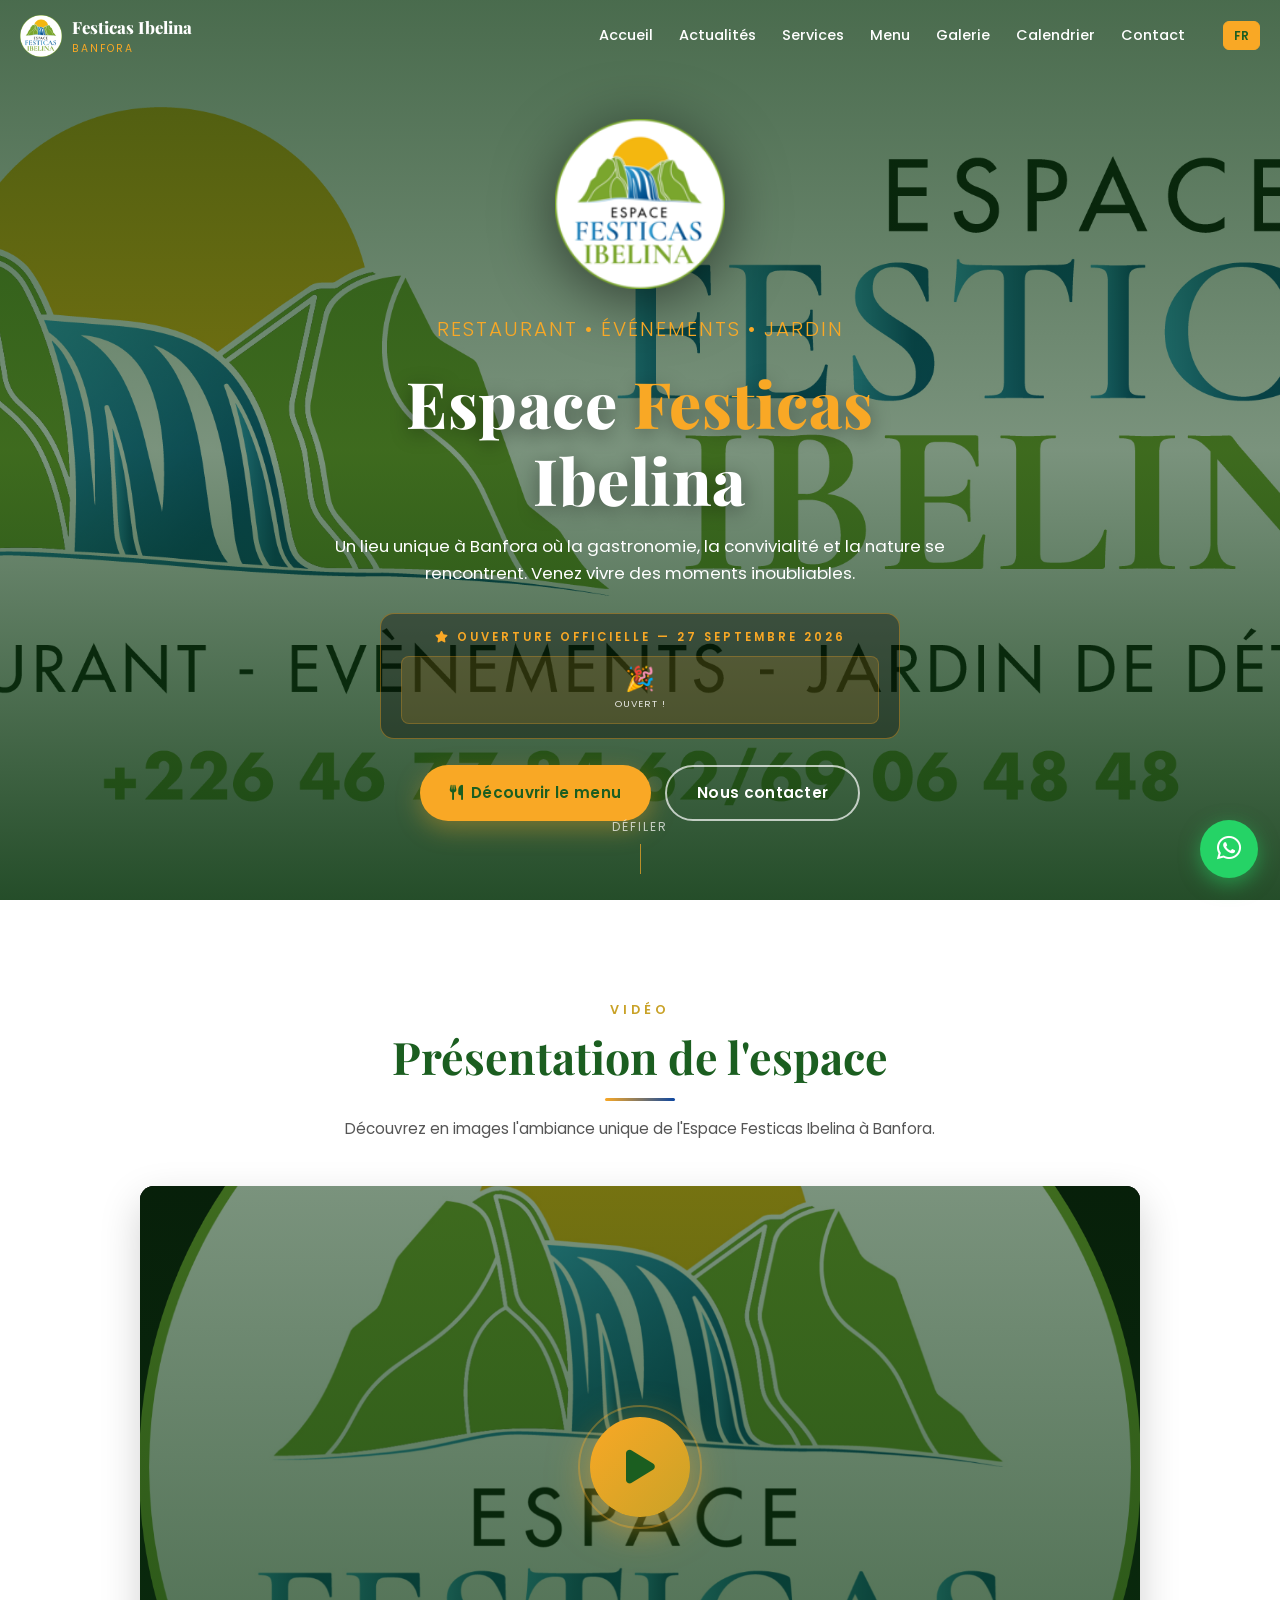
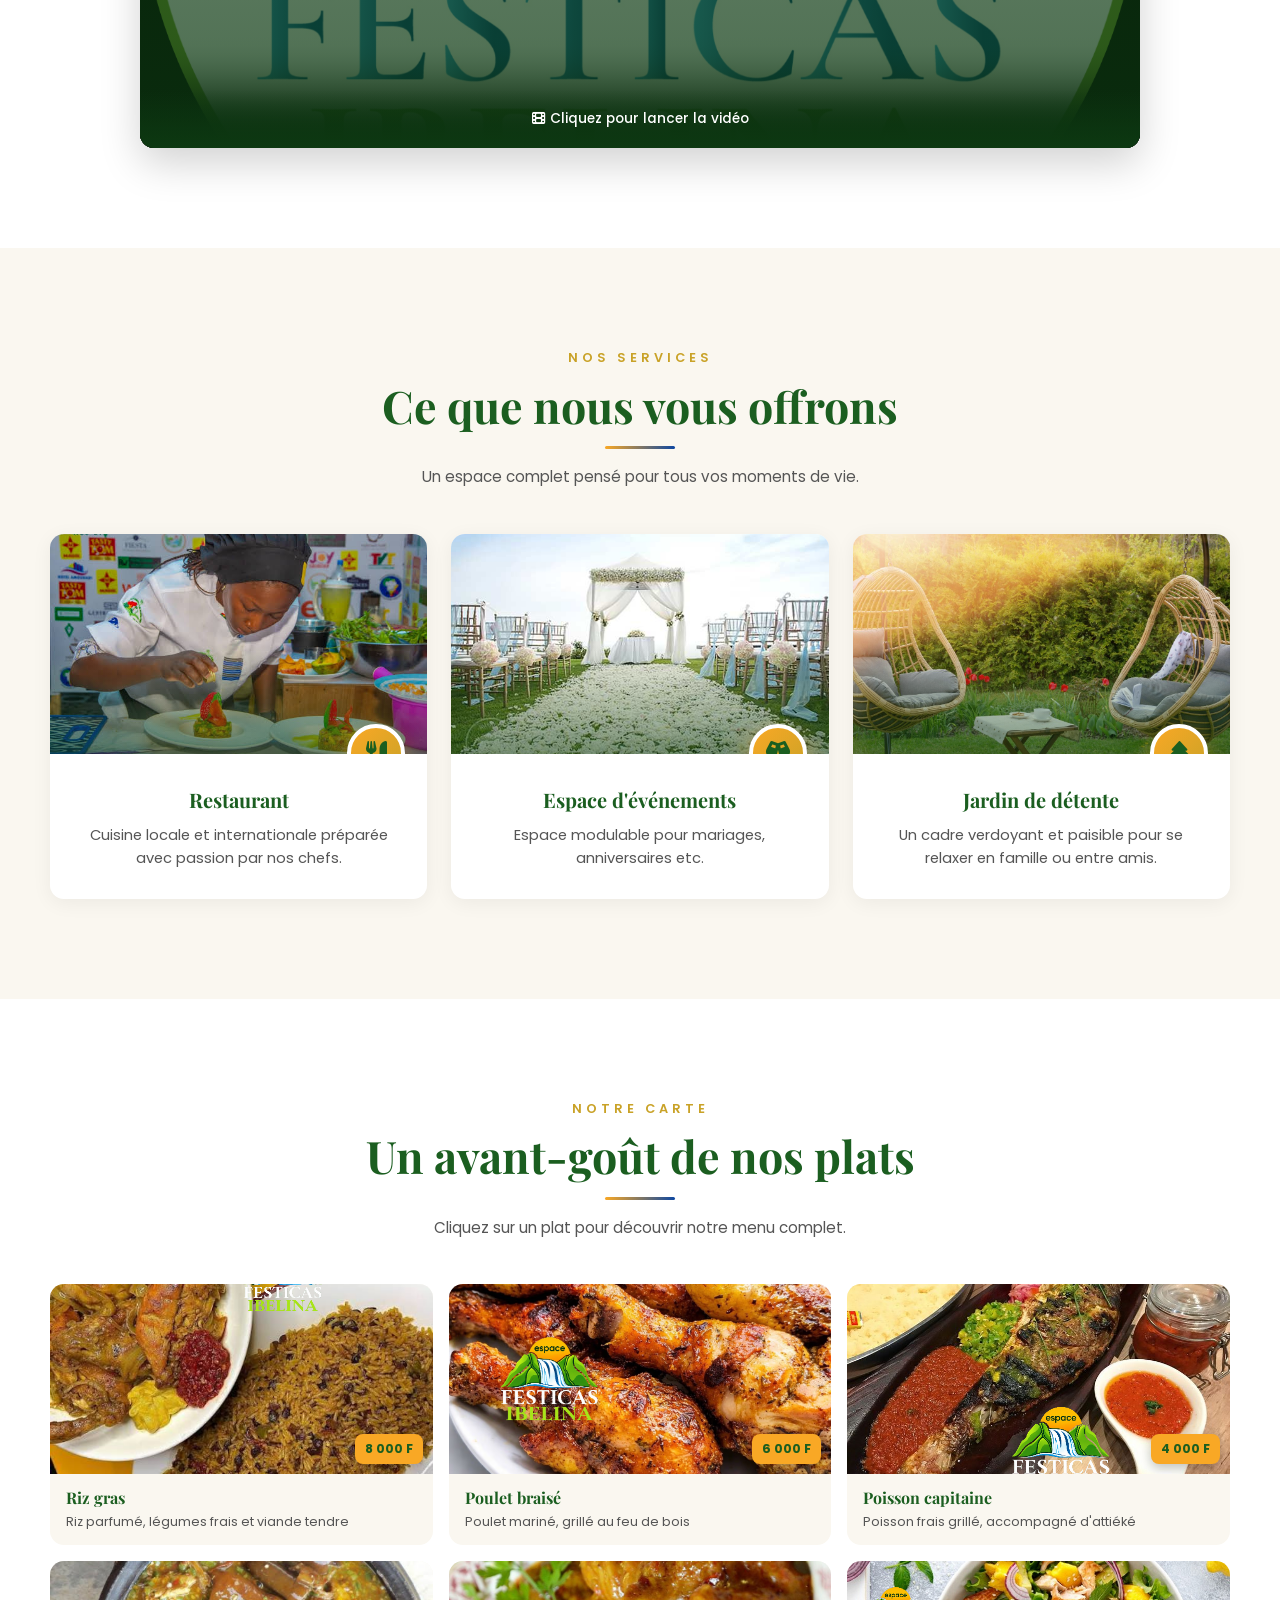
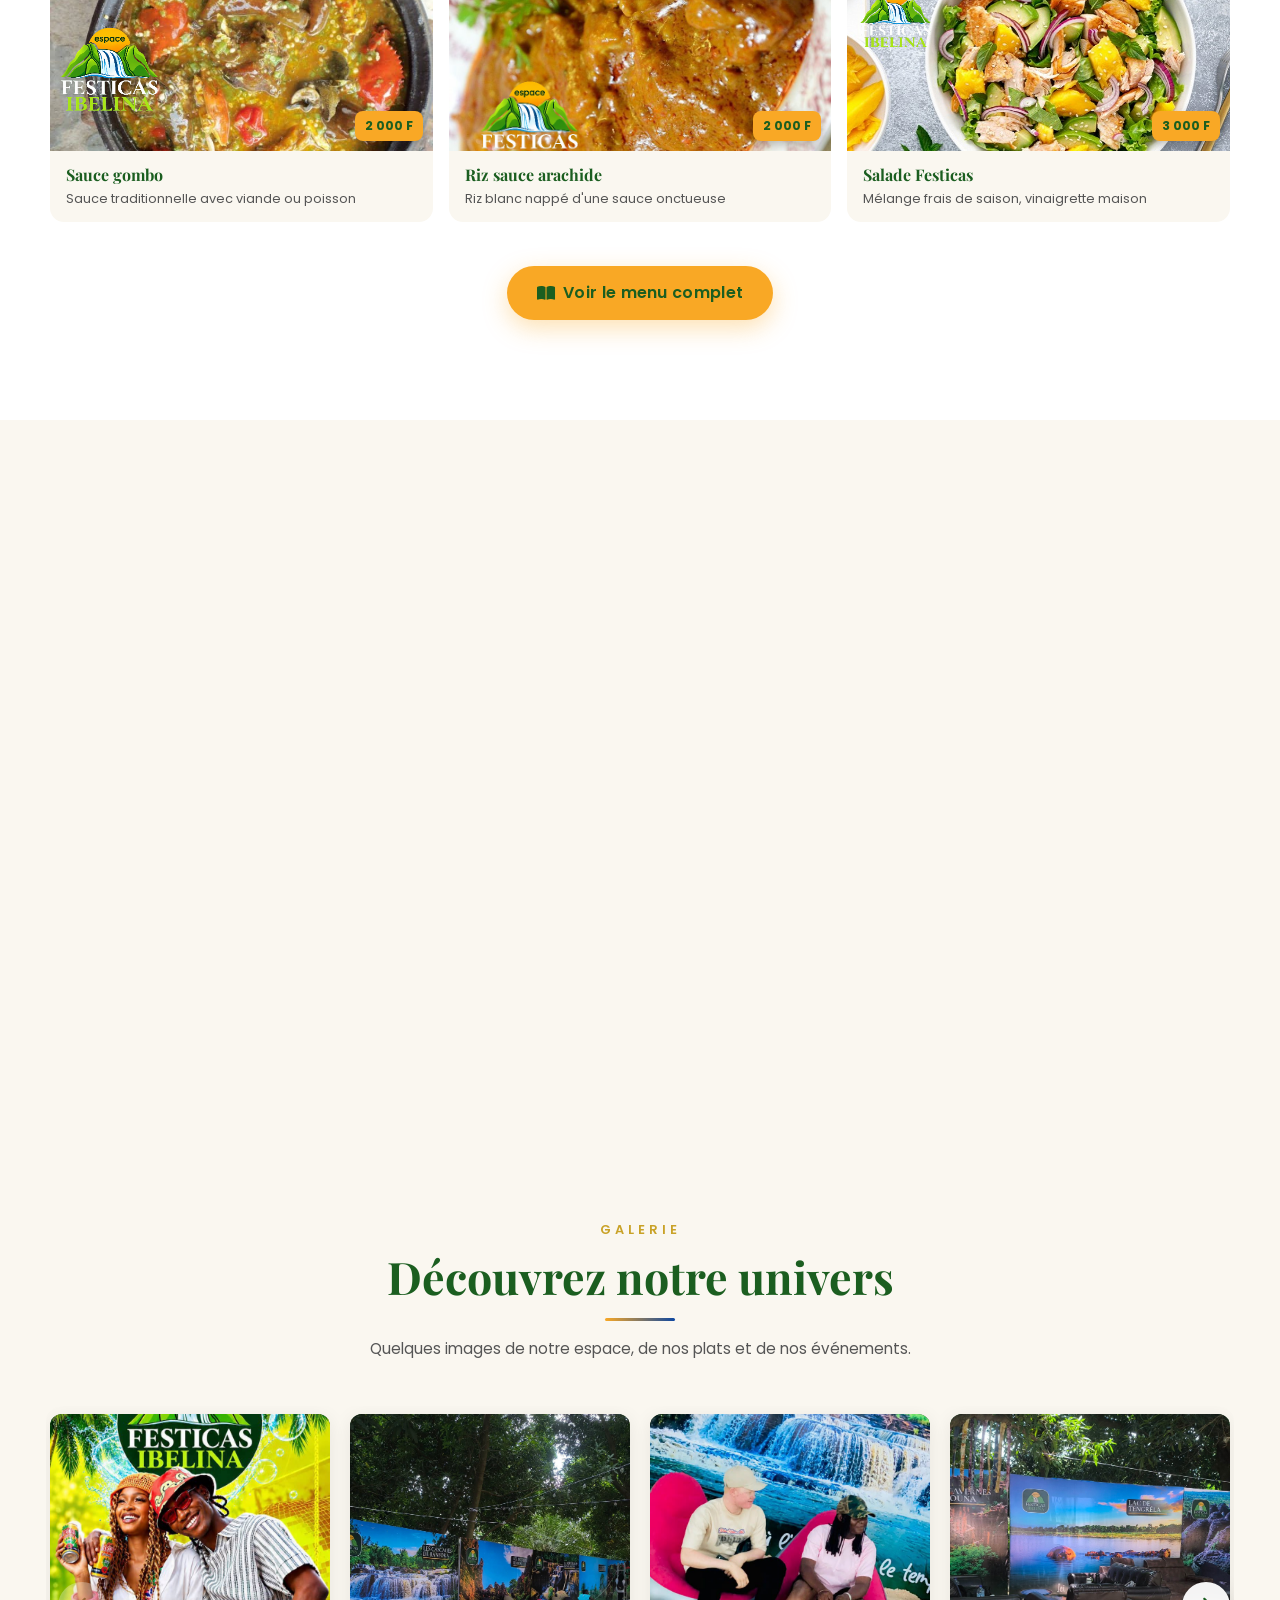
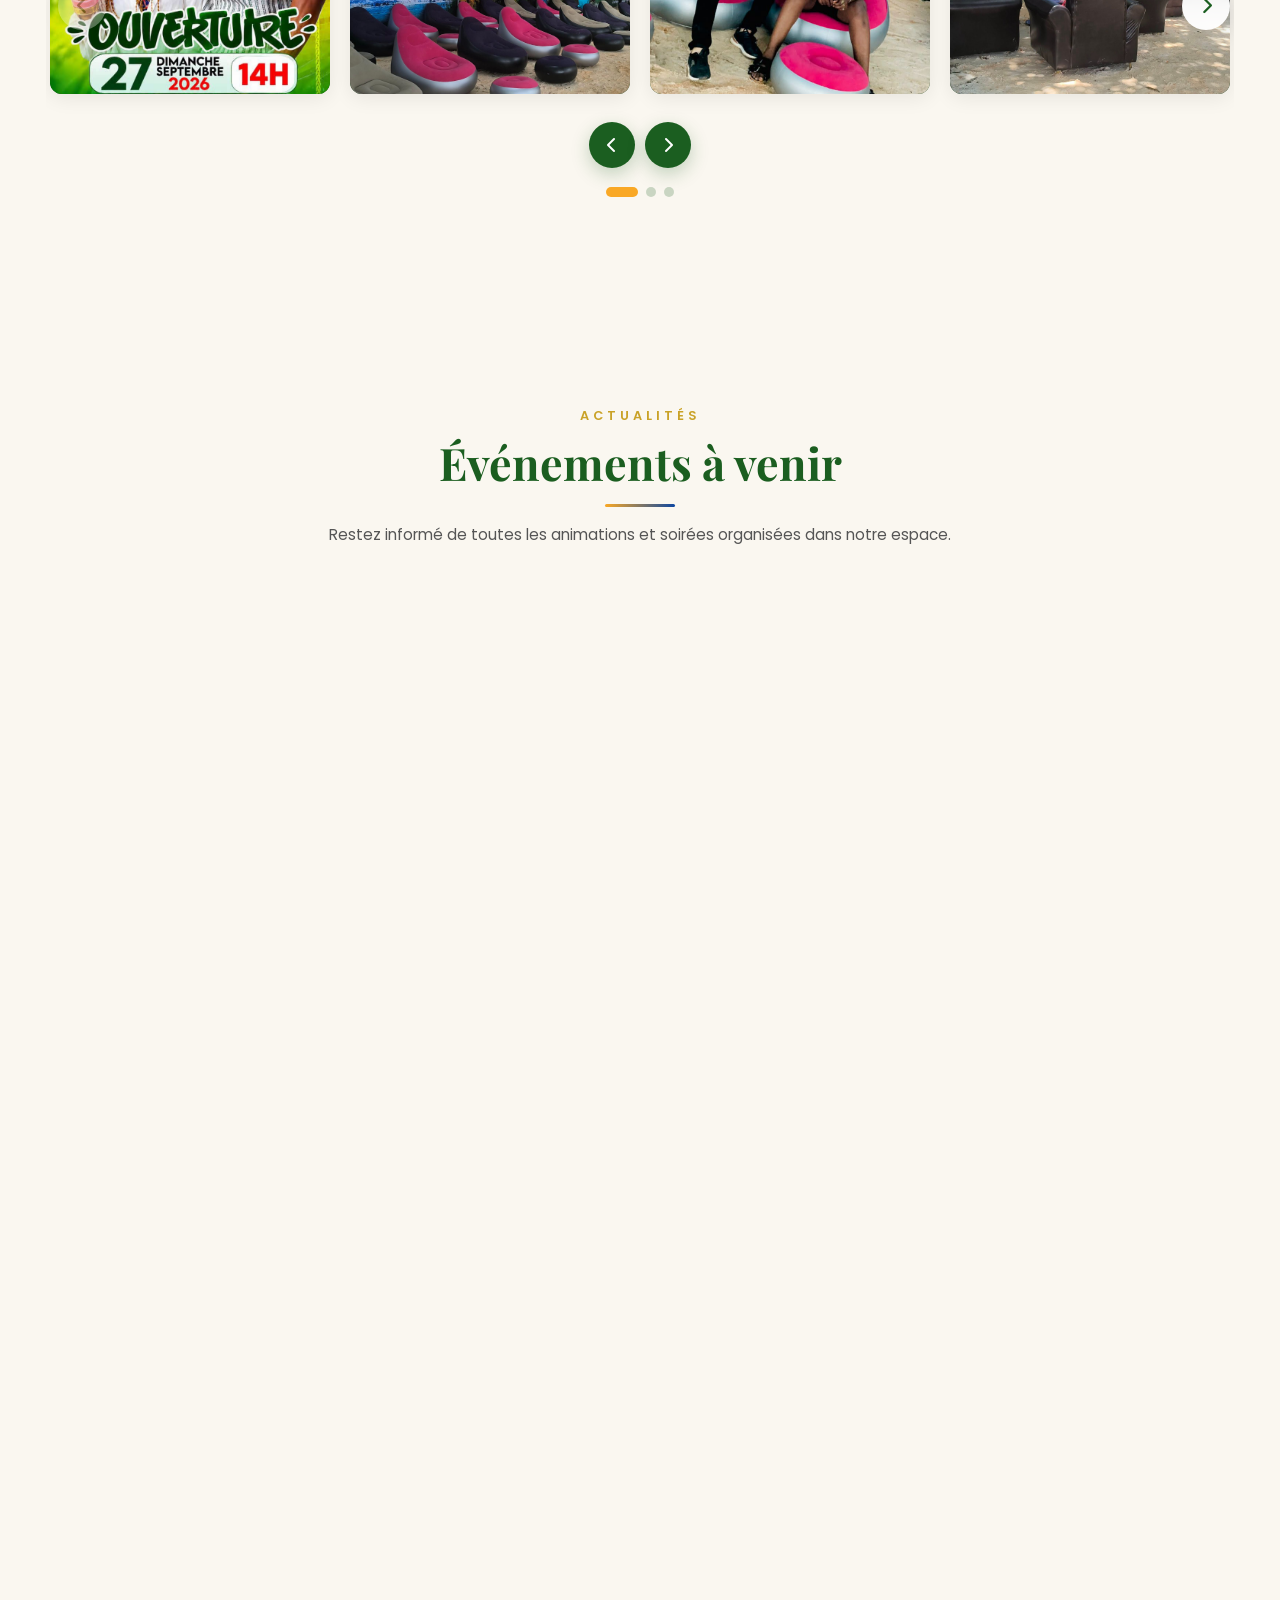
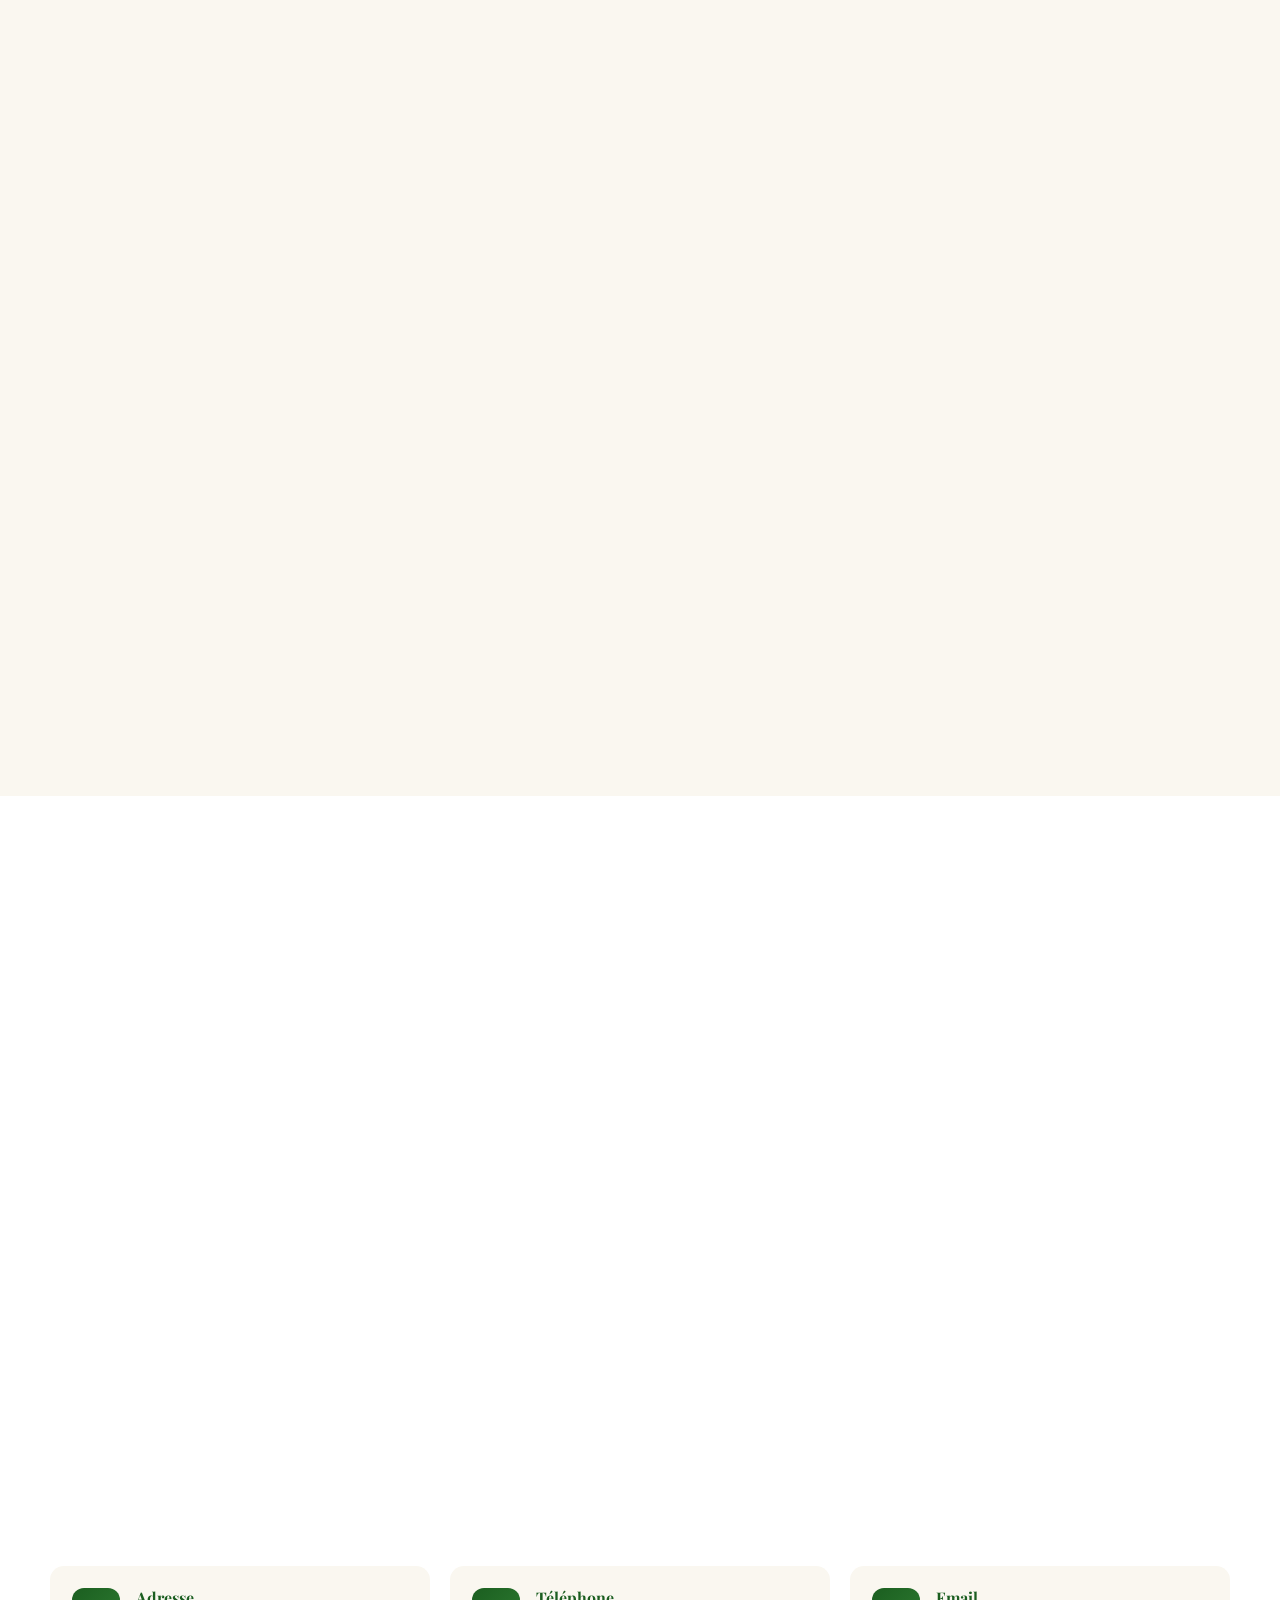
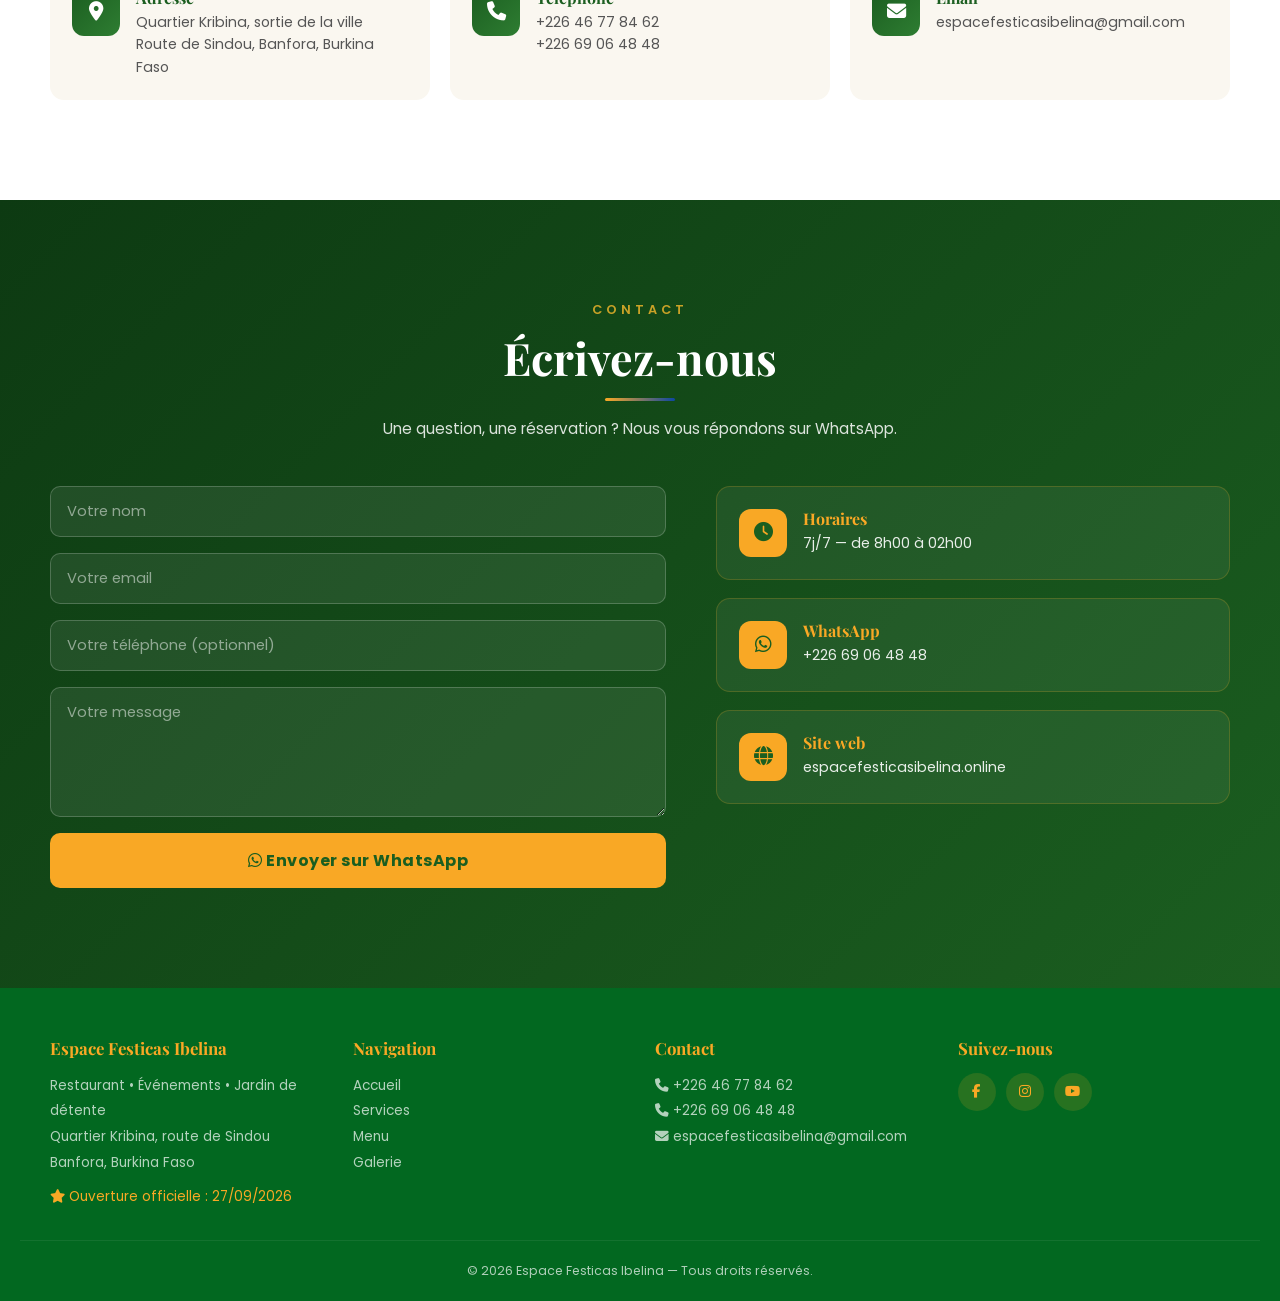
==== commit 6fa27f6a: "Refactor comments for clarity in index.html Updated comments for better clarity and organization in " ====
--- a/index.html
+++ b/index.html
@@ -29,7 +29,7 @@
 <link rel="alternate" hreflang="fr" href="https://espacefesticasibelina.online/">
 <link rel="alternate" hreflang="x-default" href="https://espacefesticasibelina.online/">
 
-<!-- ===================== OPEN GRAPH (WhatsApp, Facebook, LinkedIn) ===================== -->
+<!-- ===================== OPEN GRAPH ===================== -->
 <meta property="og:type" content="restaurant">
 <meta property="og:site_name" content="Espace Festicas Ibelina">
 <meta property="og:title" content="Espace Festicas Ibelina — Restaurant • Événements • Jardin à Banfora">
@@ -65,14 +65,14 @@
 <meta name="mobile-web-app-capable" content="yes">
 <meta name="format-detection" content="telephone=yes">
 
-<!-- ===================== FAVICON (logo.png partout) ===================== -->
+<!-- ===================== FAVICON ===================== -->
 <link rel="icon" type="image/png" href="logo.png" sizes="32x32">
 <link rel="icon" type="image/png" href="logo.png" sizes="192x192">
 <link rel="apple-touch-icon" href="logo.png" sizes="180x180">
 <link rel="mask-icon" href="logo.png" color="#1B5E20">
 <link rel="shortcut icon" href="logo.png" type="image/png">
 
-<!-- ===================== PERFORMANCE / PRÉCONNEXIONS ===================== -->
+<!-- ===================== PERFORMANCE ===================== -->
 <link rel="preconnect" href="https://fonts.googleapis.com">
 <link rel="preconnect" href="https://fonts.gstatic.com" crossorigin>
 <link rel="dns-prefetch" href="https://cdnjs.cloudflare.com">
@@ -81,15 +81,15 @@
 <!-- ===================== FONTS ===================== -->
 <link href="https://fonts.googleapis.com/css2?family=Playfair+Display:wght@600;800&family=Poppins:wght@300;400;500;600;700&display=swap" rel="stylesheet">
 
-<!-- ===================== FONT AWESOME (non bloquant) ===================== -->
+<!-- ===================== FONT AWESOME ===================== -->
 <link rel="stylesheet" href="https://cdnjs.cloudflare.com/ajax/libs/font-awesome/6.5.1/css/all.min.css" media="print" onload="this.media='all'">
 <noscript><link rel="stylesheet" href="https://cdnjs.cloudflare.com/ajax/libs/font-awesome/6.5.1/css/all.min.css"></noscript>
 
-<!-- ===================== PRÉCHARGEMENT LOGO + HERO ===================== -->
+<!-- ===================== PRÉCHARGEMENT ===================== -->
 <link rel="preload" as="image" href="logo.png" fetchpriority="high">
 <link rel="preload" as="image" href="images/hero.jpg" fetchpriority="high">
 
-<!-- ===================== SCHEMA.ORG — Restaurant + LocalBusiness + EventVenue ===================== -->
+<!-- ===================== SCHEMA.ORG — Restaurant ===================== -->
 <script type="application/ld+json">
 {
   "@context": "https://schema.org",
@@ -169,7 +169,7 @@
 }
 </script>
 
-<!-- ===================== SCHEMA.ORG — FAQ (rich snippets + IA) ===================== -->
+<!-- ===================== SCHEMA.ORG — FAQ ===================== -->
 <script type="application/ld+json">
 {
   "@context": "https://schema.org",
@@ -277,7 +277,6 @@
 @keyframes float{0%,100%{transform:translateY(0)}50%{transform:translateY(-12px)}}
 @keyframes kenburns{0%{transform:scale(1) translate(0,0)}100%{transform:scale(1.15) translate(-2%,-2%)}}
 @keyframes pulseRing{0%{box-shadow:0 0 0 0 rgba(37,211,102,.6)}70%{box-shadow:0 0 0 18px rgba(37,211,102,0)}100%{box-shadow:0 0 0 0 rgba(37,211,102,0)}}
-@keyframes ticker{0%{transform:translateX(0)}100%{transform:translateX(-50%)}}
 
 /* ============ HEADER ============ */
 .header{
@@ -415,7 +414,7 @@
 .section-title .sep{width:70px;height:3px;background:linear-gradient(90deg,var(--or),var(--bleu));margin:0 auto;border-radius:3px}
 .section-title p{max-width:640px;margin:16px auto 0;color:var(--texte-doux);font-size:.95rem}
 
-/* ============ VIDÉO — LECTEUR HTML5 AMÉLIORÉ ============ */
+/* ============ VIDÉO ============ */
 .video-section{background:var(--blanc)}
 .video-wrapper{
   max-width:960px;margin:0 auto;
@@ -432,7 +431,6 @@
   background:#000;
   cursor:pointer;
 }
-/* Bouton play overlay (avant lecture) */
 .video-wrapper .video-overlay{
   position:absolute;inset:0;
   display:flex;align-items:center;justify-content:center;
@@ -440,7 +438,6 @@
   cursor:pointer;
   transition:opacity .4s ease, visibility .4s ease;
   z-index:2;
-  pointer-events:auto;
 }
 .video-wrapper.playing .video-overlay{
   opacity:0;visibility:hidden;pointer-events:none;
@@ -474,10 +471,6 @@
   z-index:3;
 }
 .video-wrapper.playing .video-caption{display:none}
-/* Contrôles personnalisés */
-.video-wrapper video::-webkit-media-controls-panel{background:rgba(13,58,18,.85)}
-.video-wrapper video::-webkit-media-controls-play-button,
-.video-wrapper video::-webkit-media-controls-volume-slider{filter:brightness(1.2)}
 
 /* ============ SERVICES ============ */
 .services{background:var(--creme)}
@@ -569,24 +562,81 @@
   background:radial-gradient(circle at 30% 30%,rgba(249,168,37,.15),transparent 60%);
 }
 
-/* ============ GALERIE CARROUSEL ============ */
-.galerie{background:var(--creme)}
-.gallery-carousel-wrapper{position:relative;overflow:hidden;border-radius:var(--rayon);padding:4px}
-.gallery-carousel{
-  display:flex;gap:14px;
-  transition:transform .5s cubic-bezier(.4,0,.2,1);
+/* ============ CARROUSELS (Actualités + Galerie) ============ */
+.carousel-wrapper{
+  position:relative;
+  overflow:hidden;
+  border-radius:var(--rayon);
+  padding:8px 4px;
+  margin:0 -4px;
+}
+
+.carousel-track{
+  display:flex;
+  gap:20px;
+  transition:transform .6s cubic-bezier(.25,.8,.25,1);
   will-change:transform;
-}
-.gallery-carousel .gallery-item{
-  flex:0 0 calc(100% - 0px);
-  aspect-ratio:1/1;border-radius:12px;overflow:hidden;position:relative;
-  cursor:pointer;transition:var(--transition);
+  backface-visibility:hidden;
+}
+
+/* ---- Cartes Actualités ---- */
+.news-card{
+  flex:0 0 100%;
+  min-width:0;
+  background:var(--creme);
+  border-radius:var(--rayon);
+  overflow:hidden;
+  transition:var(--transition);
+  border:1px solid rgba(0,0,0,.05);
+  position:relative;
+  box-shadow:0 4px 20px rgba(0,0,0,.06);
+}
+.news-card:hover{transform:translateY(-6px);box-shadow:var(--ombre-forte)}
+.news-card .thumb{
+  height:200px;
+  position:relative;
+  overflow:hidden;
+  background:var(--vert-fonce);
+}
+.news-card .thumb img{
+  width:100%;height:100%;object-fit:cover;
+  transition:transform .8s cubic-bezier(.4,0,.2,1);
+}
+.news-card:hover .thumb img{transform:scale(1.1)}
+.news-card .thumb::after{
+  content:'';position:absolute;inset:0;
+  background:linear-gradient(180deg,transparent 40%,rgba(13,58,18,.7) 100%);
+}
+.news-card .date-badge{
+  position:absolute;top:14px;left:14px;z-index:2;
+  background:var(--or);color:var(--vert);
+  padding:8px 14px;border-radius:8px;
+  font-weight:700;font-size:.72rem;text-transform:uppercase;
+  letter-spacing:1px;box-shadow:0 4px 12px rgba(0,0,0,.2);
+}
+.news-card .body{padding:22px}
+.news-card h3{color:var(--vert);font-size:1.15rem;margin-bottom:8px}
+.news-card p{font-size:.9rem;color:var(--texte-doux)}
+
+/* ---- Items Galerie ---- */
+.gallery-item{
+  flex:0 0 100%;
+  aspect-ratio:1/1;
+  border-radius:12px;
+  overflow:hidden;
+  position:relative;
+  cursor:pointer;
+  transition:var(--transition);
   background:var(--vert-fonce);
   min-width:0;
-}
-.gallery-carousel .gallery-item img{width:100%;height:100%;object-fit:cover;transition:transform .8s cubic-bezier(.4,0,.2,1)}
-.gallery-carousel .gallery-item:hover img{transform:scale(1.15)}
-.gallery-carousel .gallery-item::after{
+  box-shadow:0 4px 20px rgba(0,0,0,.08);
+}
+.gallery-item img{
+  width:100%;height:100%;object-fit:cover;
+  transition:transform .8s cubic-bezier(.4,0,.2,1);
+}
+.gallery-item:hover img{transform:scale(1.12)}
+.gallery-item::after{
   content:'\f00e';
   font-family:'Font Awesome 6 Free';font-weight:900;
   position:absolute;inset:0;
@@ -595,7 +645,99 @@
   opacity:0;transition:var(--transition);
   font-size:1.8rem;color:var(--or);
 }
-.gallery-carousel .gallery-item:hover::after{opacity:1}
+.gallery-item:hover::after{opacity:1}
+
+/* ---- Contrôles ---- */
+.carousel-nav{
+  display:flex;
+  justify-content:center;
+  gap:10px;
+  margin-top:28px;
+}
+.carousel-nav button{
+  width:46px;height:46px;
+  border-radius:50%;
+  background:var(--vert);
+  color:var(--blanc);
+  display:flex;align-items:center;justify-content:center;
+  transition:var(--transition);
+  font-size:1rem;
+  box-shadow:0 6px 18px rgba(27,94,32,.25);
+  border:2px solid transparent;
+}
+.carousel-nav button:hover{
+  background:var(--or);
+  color:var(--vert);
+  transform:translateY(-2px) scale(1.05);
+  box-shadow:0 10px 24px rgba(249,168,37,.35);
+}
+.carousel-nav button:active{transform:translateY(0) scale(.98)}
+.carousel-nav button:disabled{
+  opacity:.35;
+  cursor:not-allowed;
+  transform:none;
+}
+
+.carousel-dots{
+  display:flex;
+  justify-content:center;
+  align-items:center;
+  gap:8px;
+  margin-top:18px;
+  min-height:12px;
+}
+.carousel-dots .dot{
+  width:10px;height:10px;
+  border-radius:50%;
+  background:rgba(27,94,32,.22);
+  transition:all .35s cubic-bezier(.4,0,.2,1);
+  cursor:pointer;
+  border:none;
+  padding:0;
+}
+.carousel-dots .dot:hover{background:rgba(27,94,32,.4)}
+.carousel-dots .dot.active{
+  background:var(--or);
+  width:32px;
+  border-radius:5px;
+}
+
+/* ---- Flèches latérales (desktop) ---- */
+.carousel-arrows{
+  position:absolute;
+  top:50%;
+  transform:translateY(-50%);
+  width:100%;
+  display:none;
+  justify-content:space-between;
+  pointer-events:none;
+  padding:0 8px;
+  z-index:5;
+}
+.carousel-arrows button{
+  pointer-events:auto;
+  width:48px;height:48px;
+  border-radius:50%;
+  background:rgba(255,255,255,.95);
+  color:var(--vert);
+  display:flex;align-items:center;justify-content:center;
+  font-size:1.1rem;
+  box-shadow:0 8px 24px rgba(0,0,0,.15);
+  transition:var(--transition);
+  backdrop-filter:blur(8px);
+}
+.carousel-arrows button:hover{
+  background:var(--or);
+  color:var(--vert);
+  transform:scale(1.08);
+}
+.carousel-arrows button:disabled{
+  opacity:.3;
+  cursor:not-allowed;
+}
+@media(min-width:900px){
+  .carousel-arrows{display:flex}
+}
 
 /* ============ CALENDRIER ============ */
 .calendrier{background:var(--creme)}
@@ -684,11 +826,7 @@
 }
 .whatsapp-float:hover{transform:scale(1.1)}
 
-/* =========================================================
-   RESPONSIVE AMÉLIORÉ
-   ========================================================= */
-
-/* Très petits écrans (≤ 359px) */
+/* ============ MEDIA QUERIES ============ */
 @media (max-width:359px){
   :root{--header-h:60px}
   .dishes{grid-template-columns:1fr}
@@ -698,88 +836,71 @@
   .stat strong{font-size:1.1rem}
   .logo-nav img{height:34px}
   .logo-nav span{font-size:.9rem}
-  .logo-nav span small{font-size:.55rem;letter-spacing:1.5px}
   section{padding:60px 12px}
-  .footer-grid{gap:24px}
-}
-
-/* Petits mobiles (360-479px) */
+}
+
 @media (min-width:360px) and (max-width:479px){
   .dishes{grid-template-columns:repeat(2,1fr)}
   .dish-img{height:130px}
   .dish-info{padding:12px}
   .dish-info h4{font-size:.9rem}
   .dish-info p{font-size:.75rem}
-  .video-wrapper .play-btn{font-size:1.6rem}
-}
-
-/* Mobiles (480-639px) */
+}
+
 @media (min-width:480px){
   section{padding:80px 20px}
   .dishes{grid-template-columns:repeat(2,1fr)}
   .dish-img{height:160px}
-  .news-carousel .news-card{flex:0 0 calc(100% - 0px)}
-  .gallery-carousel .gallery-item{flex:0 0 calc(50% - 7px)}
+  .news-card{flex:0 0 100%}
+  .gallery-item{flex:0 0 calc(50% - 10px)}
   .contact-info-grid{grid-template-columns:repeat(2,1fr)}
   .footer-grid{grid-template-columns:repeat(2,1fr)}
-  .map-wrapper{height:350px}
-}
-
-/* Tablettes (640-899px) */
+}
+
 @media (min-width:640px){
   section{padding:90px 28px}
-  .news-carousel .news-card{flex:0 0 calc(50% - 10px)}
+  .news-card{flex:0 0 calc(50% - 10px)}
   .services-grid{grid-template-columns:repeat(2,1fr)}
   .dishes{grid-template-columns:repeat(3,1fr)}
-  .gallery-carousel .gallery-item{flex:0 0 calc(33.333% - 10px)}
+  .gallery-item{flex:0 0 calc(33.333% - 14px)}
   .contact-info-grid{grid-template-columns:repeat(2,1fr)}
   .footer-grid{grid-template-columns:repeat(2,1fr)}
   .presentation .stats{gap:16px}
-  .map-wrapper{height:400px}
-}
-
-/* Desktop (900-1199px) */
+}
+
 @media (min-width:900px){
   :root{--header-h:80px}
   section{padding:100px 40px}
   .nav-desktop{display:flex}
   .burger{display:none}
-  .news-carousel .news-card{flex:0 0 calc(33.333% - 14px)}
+  .news-card{flex:0 0 calc(33.333% - 14px)}
   .services-grid{grid-template-columns:repeat(3,1fr)}
   .dishes{grid-template-columns:repeat(3,1fr)}
   .dish-img{height:190px}
+  .gallery-item{flex:0 0 calc(25% - 15px)}
   .presentation .container{grid-template-columns:1.1fr 1fr;gap:60px}
   .contact-grid{grid-template-columns:1.2fr 1fr;gap:50px}
   .contact-info-grid{grid-template-columns:repeat(3,1fr)}
   .footer-grid{grid-template-columns:repeat(4,1fr)}
-  .gallery-carousel .gallery-item{flex:0 0 calc(25% - 11px)}
   .map-wrapper{height:450px}
-  .video-wrapper{max-width:960px}
-}
-
-/* Grands écrans (1200-1439px) */
+}
+
 @media (min-width:1200px){
   .container{max-width:1180px}
-  .news-carousel .news-card{flex:0 0 calc(33.333% - 14px)}
-  .gallery-carousel .gallery-item{flex:0 0 calc(25% - 11px)}
   .video-wrapper{max-width:1000px}
 }
 
-/* Très grands écrans (≥ 1440px) */
 @media (min-width:1440px){
   .container{max-width:1280px}
   .video-wrapper{max-width:1080px}
-  .gallery-carousel .gallery-item{flex:0 0 calc(25% - 11px)}
   section{padding:110px 40px}
 }
 
-/* Très très grands écrans (≥ 1920px) */
 @media (min-width:1920px){
   .container{max-width:1400px}
   .video-wrapper{max-width:1200px}
 }
 
-/* Orientation paysage mobile */
 @media (max-height:500px) and (orientation:landscape){
   .hero{min-height:auto;padding:100px 20px 60px}
   .hero-logo{width:80px}
@@ -788,7 +909,6 @@
   .video-wrapper{max-width:100%}
 }
 
-/* Accessibilité */
 @media (prefers-reduced-motion:reduce){
   *,*::before,*::after{animation-duration:.01ms !important;animation-iteration-count:1 !important;transition-duration:.01ms !important;scroll-behavior:auto !important}
 }
@@ -864,7 +984,7 @@
   <div class="scroll-indicator">Défiler</div>
 </section>
 
-<!-- ================= VIDÉO — LECTEUR HTML5 AMÉLIORÉ ================= -->
+<!-- ================= VIDÉO ================= -->
 <section class="video-section reveal" id="video">
   <div class="container">
     <div class="section-title reveal">
@@ -1012,8 +1132,8 @@
       <div class="sep"></div>
       <p>Quelques images de notre espace, de nos plats et de nos événements.</p>
     </div>
-    <div class="gallery-carousel-wrapper reveal">
-      <div class="gallery-carousel" id="galleryCarousel">
+    <div class="carousel-wrapper reveal" id="galleryWrapper">
+      <div class="carousel-track" id="galleryTrack">
         <div class="gallery-item"><img src="images/img0.png" alt="Espace Festicas Ibelina — vue 1" loading="lazy"></div>
         <div class="gallery-item"><img src="images/img10.png" alt="Espace Festicas Ibelina — vue 2" loading="lazy"></div>
         <div class="gallery-item"><img src="images/img2.png" alt="Espace Festicas Ibelina — vue 3" loading="lazy"></div>
@@ -1021,6 +1141,10 @@
         <div class="gallery-item"><img src="images/img8.png" alt="Espace Festicas Ibelina — vue 5" loading="lazy"></div>
         <div class="gallery-item"><img src="images/img6.png" alt="Espace Festicas Ibelina — vue 6" loading="lazy"></div>
       </div>
+      <div class="carousel-arrows">
+        <button id="galleryPrevArrow" aria-label="Image précédente"><i class="fa-solid fa-chevron-left"></i></button>
+        <button id="galleryNextArrow" aria-label="Image suivante"><i class="fa-solid fa-chevron-right"></i></button>
+      </div>
       <div class="carousel-nav">
         <button id="galleryPrev" aria-label="Précédent"><i class="fa-solid fa-chevron-left"></i></button>
         <button id="galleryNext" aria-label="Suivant"><i class="fa-solid fa-chevron-right"></i></button>
@@ -1030,7 +1154,7 @@
   </div>
 </section>
 
-<!-- ================= ACTUALITÉS ================= -->
+<!-- ================= ACTUALITÉS CARROUSEL ================= -->
 <section class="actualites reveal" id="actualites">
   <div class="container">
     <div class="section-title reveal">
@@ -1040,8 +1164,8 @@
       <p>Restez informé de toutes les animations et soirées organisées dans notre espace.</p>
     </div>
 
-    <div class="news-carousel-wrapper reveal">
-      <div class="news-carousel" id="newsCarousel">
+    <div class="carousel-wrapper reveal" id="newsWrapper">
+      <div class="carousel-track" id="newsTrack">
         <article class="news-card">
           <div class="thumb">
             <img src="images/hero.jpg" alt="Ouverture officielle de l'Espace Festicas Ibelina" loading="lazy">
@@ -1073,6 +1197,10 @@
           </div>
         </article>
       </div>
+      <div class="carousel-arrows">
+        <button id="newsPrevArrow" aria-label="Actualité précédente"><i class="fa-solid fa-chevron-left"></i></button>
+        <button id="newsNextArrow" aria-label="Actualité suivante"><i class="fa-solid fa-chevron-right"></i></button>
+      </div>
       <div class="carousel-nav">
         <button id="newsPrev" aria-label="Précédent"><i class="fa-solid fa-chevron-left"></i></button>
         <button id="newsNext" aria-label="Suivant"><i class="fa-solid fa-chevron-right"></i></button>
@@ -1289,7 +1417,7 @@
 document.querySelectorAll('.reveal').forEach(el => revealObserver.observe(el));
 
 /* =========================================================
-   5. LECTEUR VIDÉO HTML5 AMÉLIORÉ
+   5. LECTEUR VIDÉO HTML5
    ========================================================= */
 (function initVideoPlayer(){
   const video = document.getElementById('presentationVideo');
@@ -1454,7 +1582,7 @@
 renderCalendar();
 
 /* =========================================================
-   8. MOTEUR DE CARROUSEL UNIVERSEL (Actualités + Galerie)
+   8. MOTEUR DE CARROUSEL UNIVERSEL
    ========================================================= */
 function createCarousel(options) {
   const {
@@ -1488,20 +1616,17 @@
   let autoPlayTimer = null;
   let isPaused = false;
 
-  /* ---- Calcul dynamique de la largeur d'un item ---- */
   function getItemWidth() {
     if (items.length === 0) return 0;
     const rect = items[0].getBoundingClientRect();
     return rect.width + gap;
   }
 
-  /* ---- Nombre total de "pages" possibles ---- */
   function getTotalPages() {
     const visible = getVisibleCount();
     return Math.max(1, items.length - visible + 1);
   }
 
-  /* ---- Applique la transformation ---- */
   function goTo(index, animate = true) {
     const total = getTotalPages();
     currentIndex = Math.max(0, Math.min(index, total - 1));
@@ -1518,7 +1643,6 @@
     updateArrows();
   }
 
-  /* ---- Dots ---- */
   function updateDots() {
     dotsContainer.innerHTML = '';
     const total = getTotalPages();
@@ -1536,14 +1660,12 @@
     }
   }
 
-  /* ---- Flèches latérales ---- */
   function updateArrows() {
     const total = getTotalPages();
     if (prevArrow) prevArrow.disabled = currentIndex <= 0;
     if (nextArrow) nextArrow.disabled = currentIndex >= total - 1;
   }
 
-  /* ---- Navigation ---- */
   function next() {
     const total = getTotalPages();
     if (currentIndex >= total - 1) {
@@ -1562,7 +1684,6 @@
     }
   }
 
-  /* ---- Autoplay ---- */
   function startAutoPlay() {
     stopAutoPlay();
     if (getTotalPages() <= 1) return;
@@ -1583,14 +1704,12 @@
     startAutoPlay();
   }
 
-  /* ---- Pause au survol ---- */
   wrapper.addEventListener('mouseenter', () => { isPaused = true; });
   wrapper.addEventListener('mouseleave', () => {
     isPaused = false;
     resetAutoPlay();
   });
 
-  /* ---- Visibilité de l'onglet ---- */
   document.addEventListener('visibilitychange', () => {
     if (document.hidden) {
       stopAutoPlay();
@@ -1599,13 +1718,11 @@
     }
   });
 
-  /* ---- Boutons ---- */
   if (prevBtn) prevBtn.addEventListener('click', () => { prev(); resetAutoPlay(); });
   if (nextBtn) nextBtn.addEventListener('click', () => { next(); resetAutoPlay(); });
   if (prevArrow) prevArrow.addEventListener('click', () => { prev(); resetAutoPlay(); });
   if (nextArrow) nextArrow.addEventListener('click', () => { next(); resetAutoPlay(); });
 
-  /* ---- Swipe tactile ---- */
   let startX = 0;
   let startY = 0;
   let isDragging = false;
@@ -1644,7 +1761,6 @@
     startAutoPlay();
   }, { passive: true });
 
-  /* ---- Swipe souris ---- */
   let mouseStartX = 0;
   let mouseDragging = false;
 
@@ -1664,7 +1780,6 @@
     startAutoPlay();
   });
 
-  /* ---- Redimensionnement ---- */
   let resizeTimeout;
   window.addEventListener('resize', () => {
     clearTimeout(resizeTimeout);
@@ -1678,7 +1793,6 @@
     }, 150);
   });
 
-  /* ---- Initialisation ---- */
   function init() {
     goTo(0, false);
     requestAnimationFrame(() => {
@@ -1703,7 +1817,6 @@
    ========================================================= */
 document.addEventListener('DOMContentLoaded', () => {
 
-  /* --- Carrousel ACTUALITÉS --- */
   createCarousel({
     wrapperId: 'newsWrapper',
     trackId: 'newsTrack',
@@ -1723,7 +1836,6 @@
     }
   });
 
-  /* --- Carrousel GALERIE --- */
   createCarousel({
     wrapperId: 'galleryWrapper',
     trackId: 'galleryTrack',
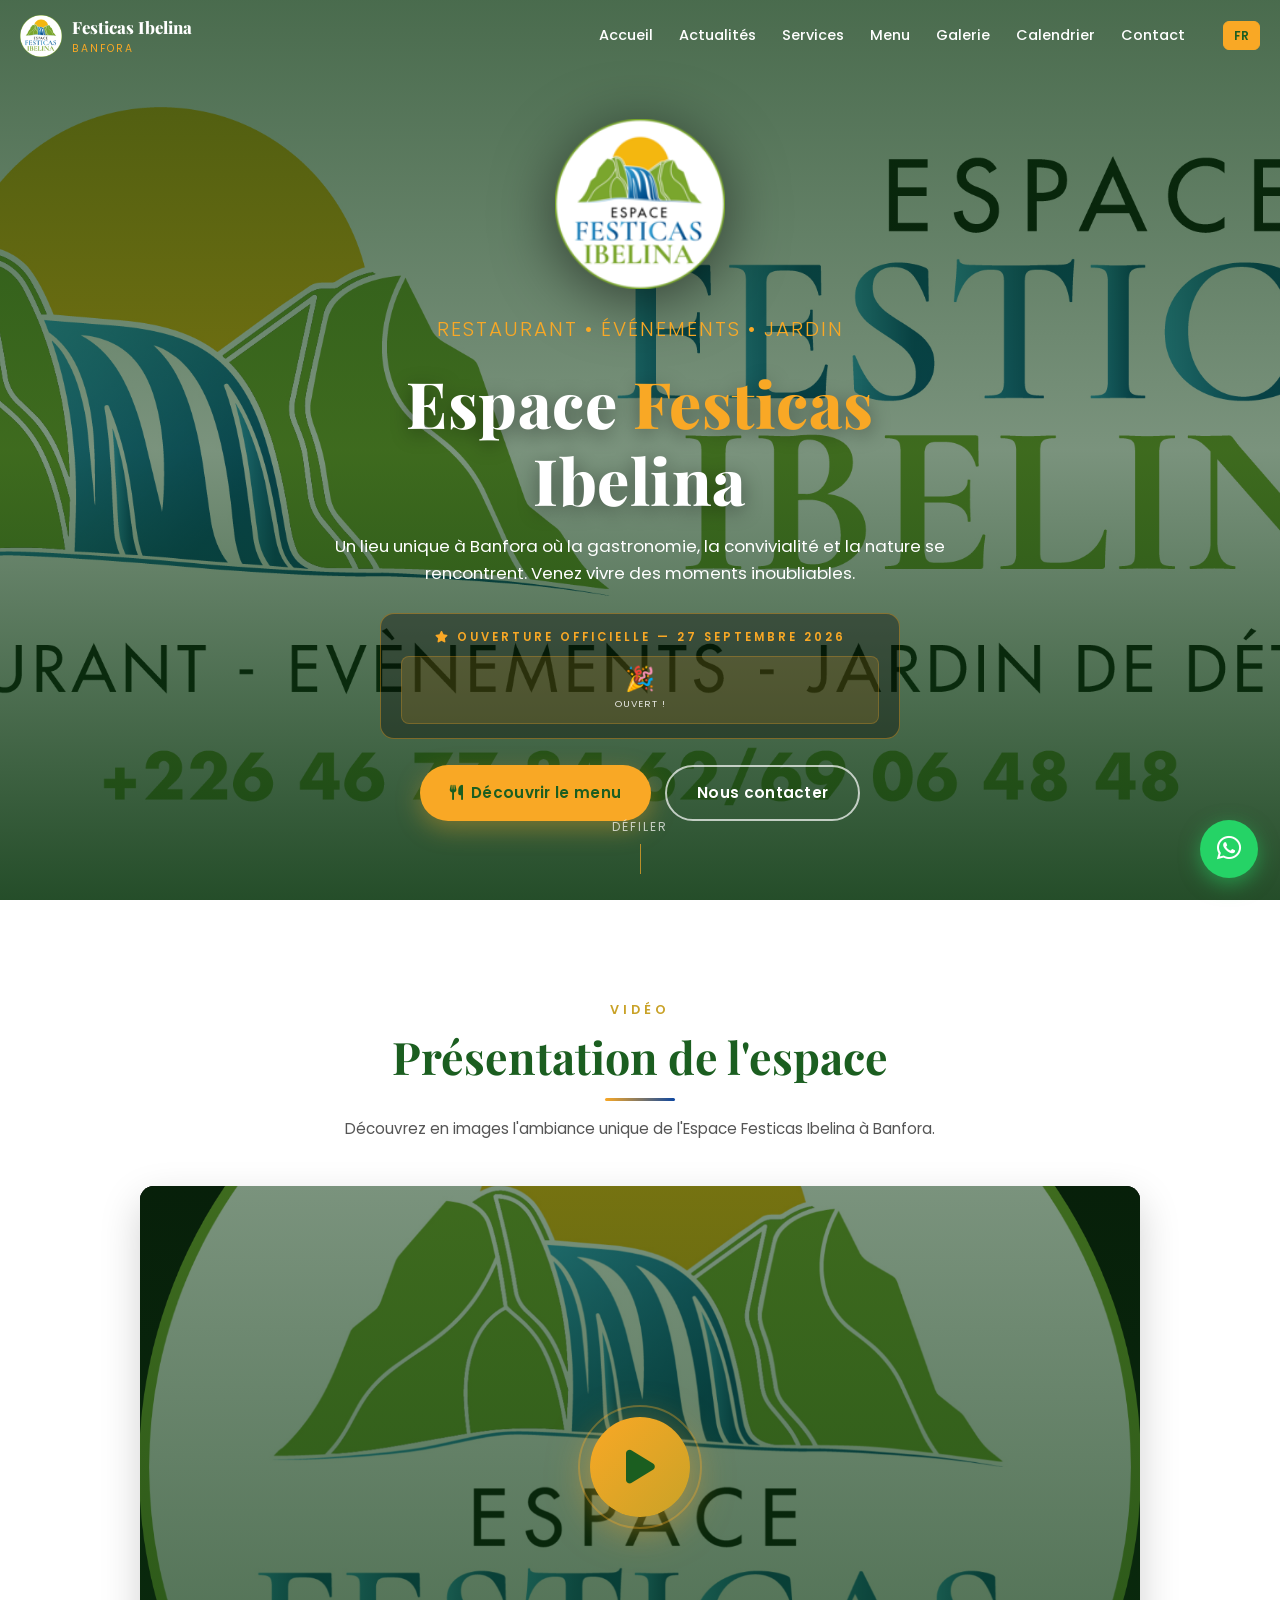
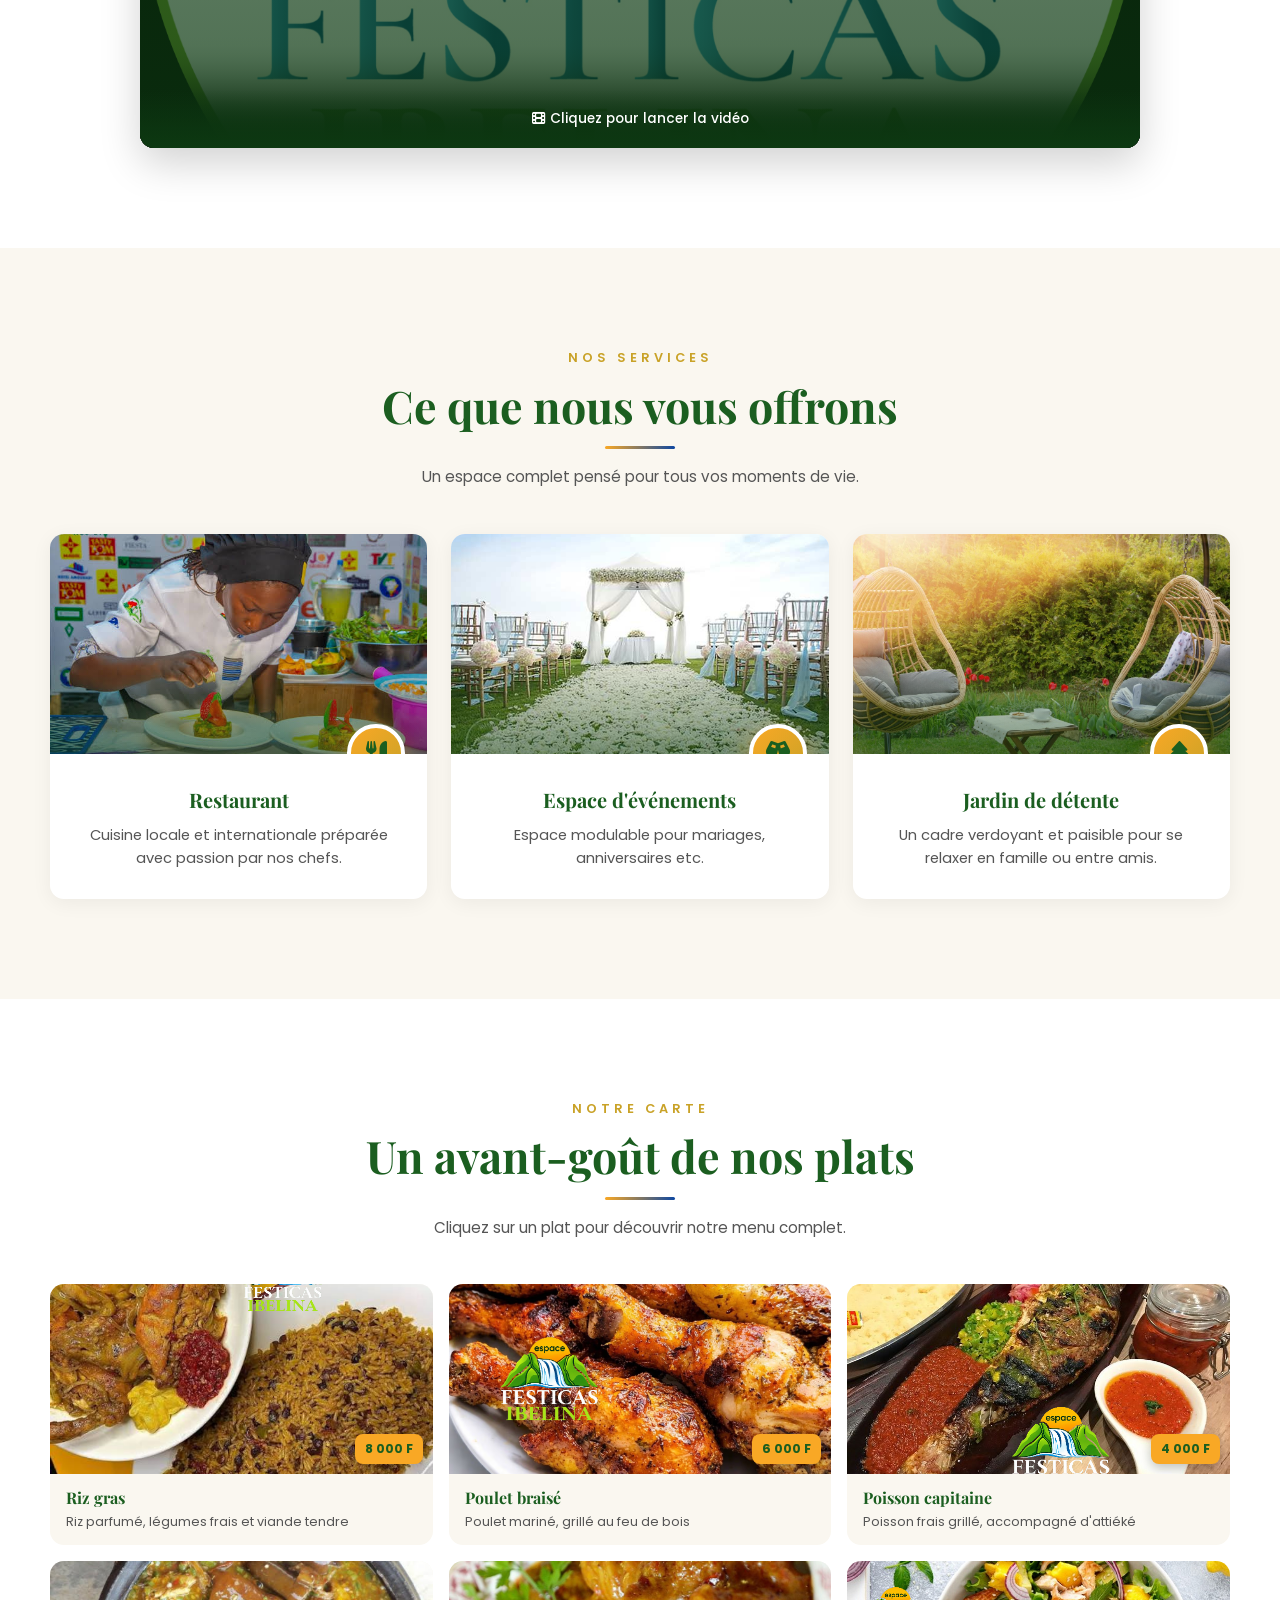
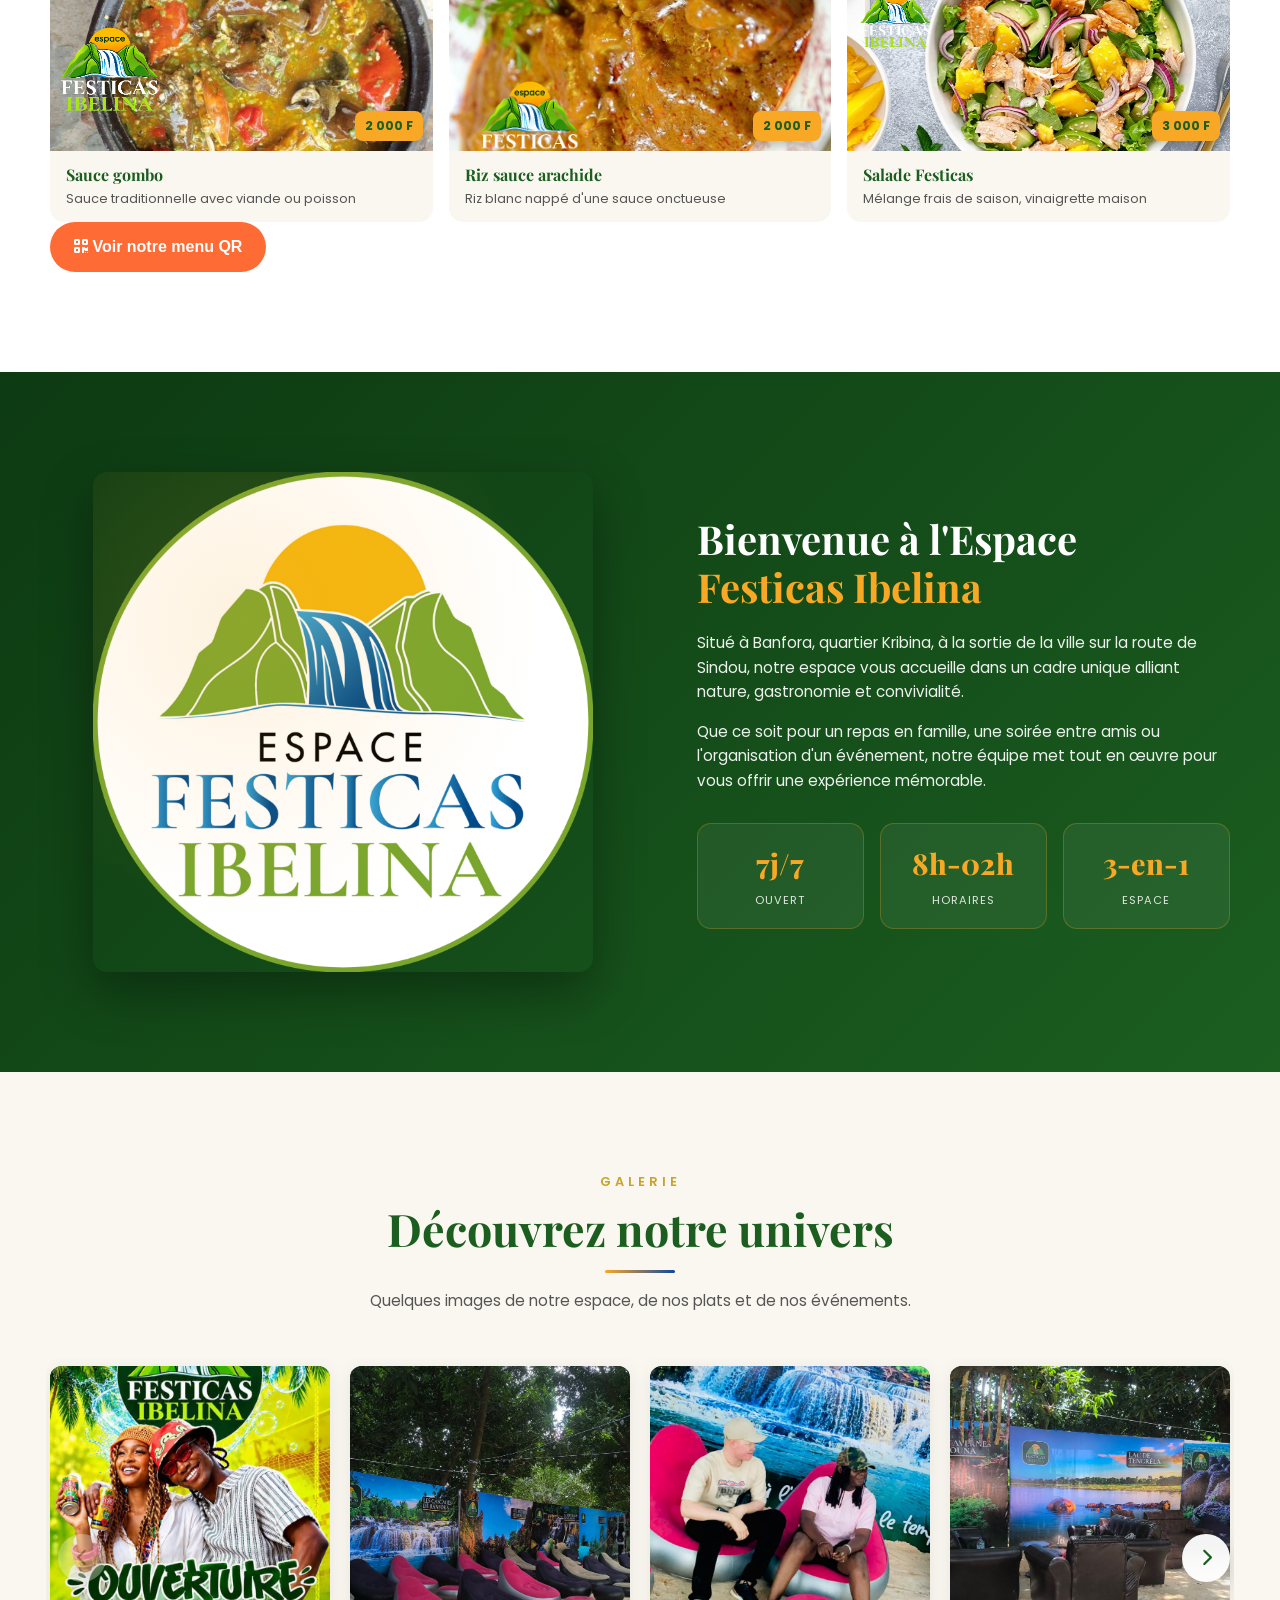
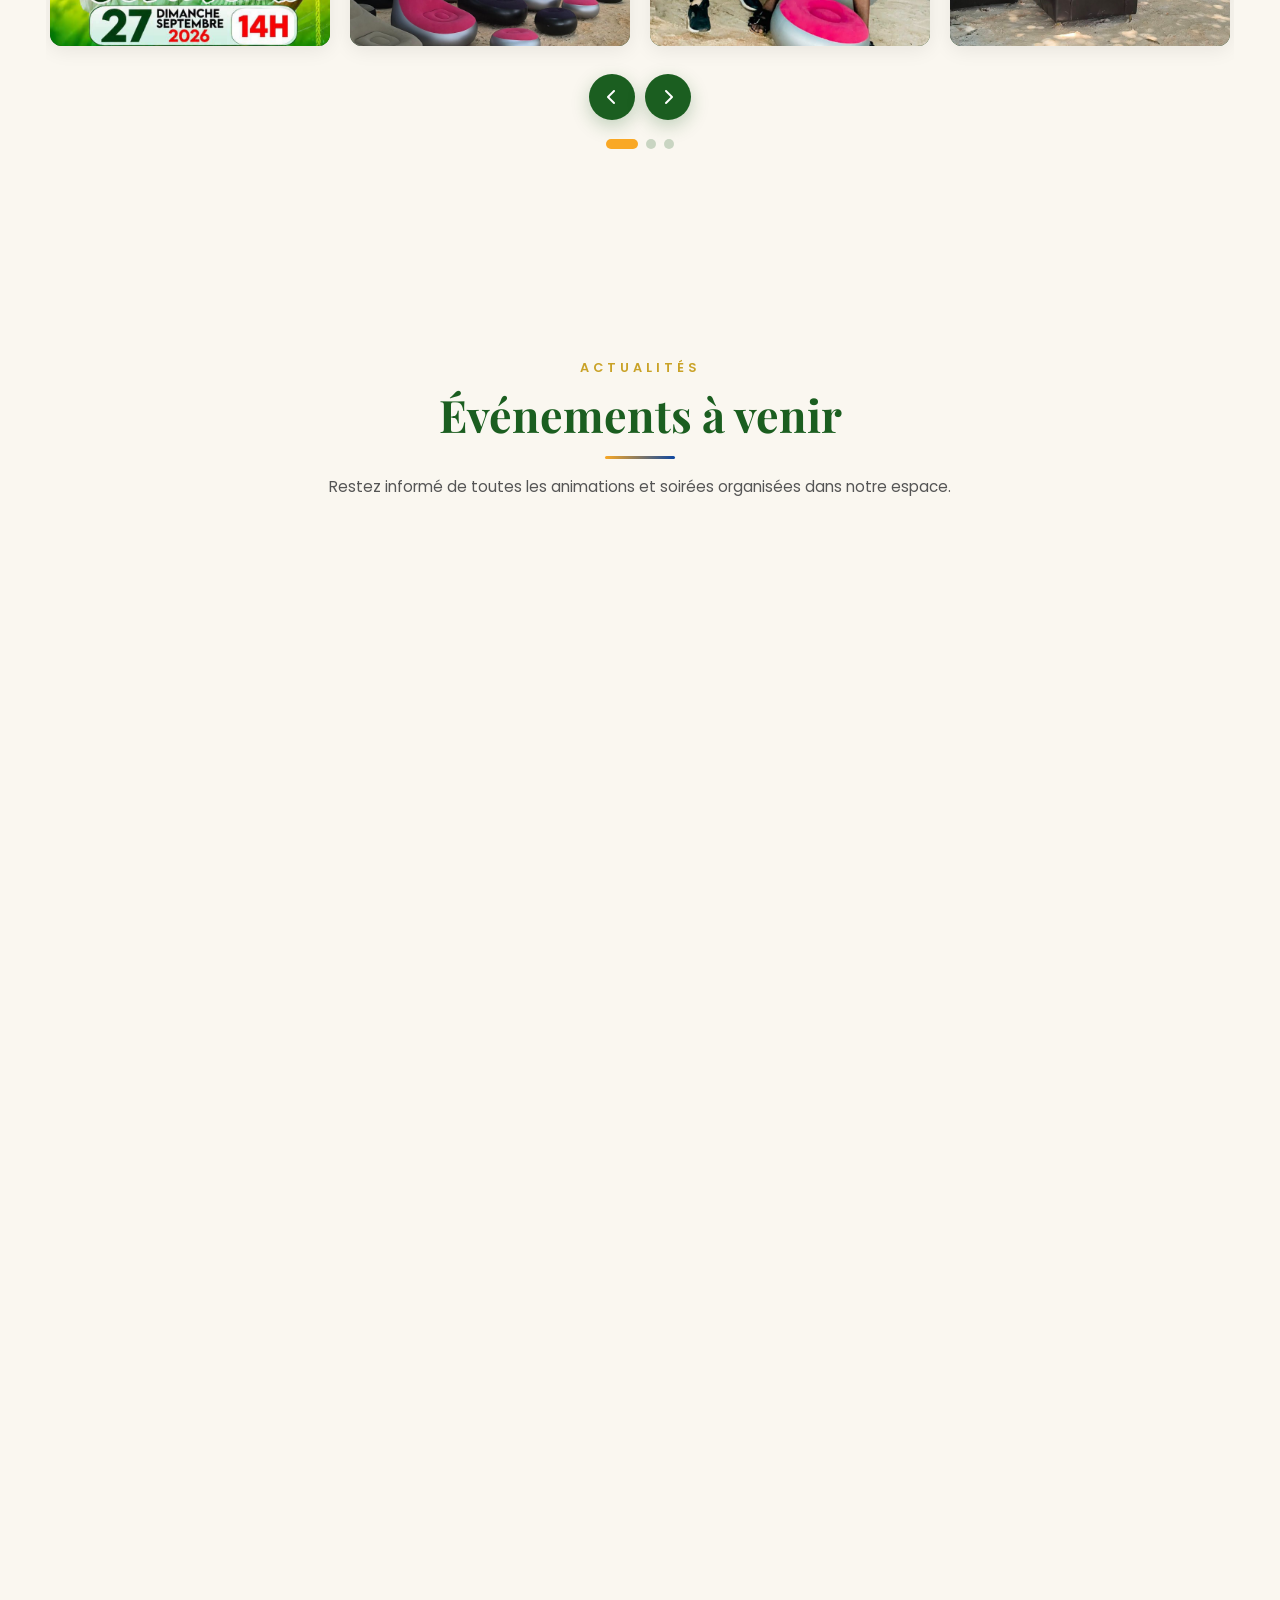
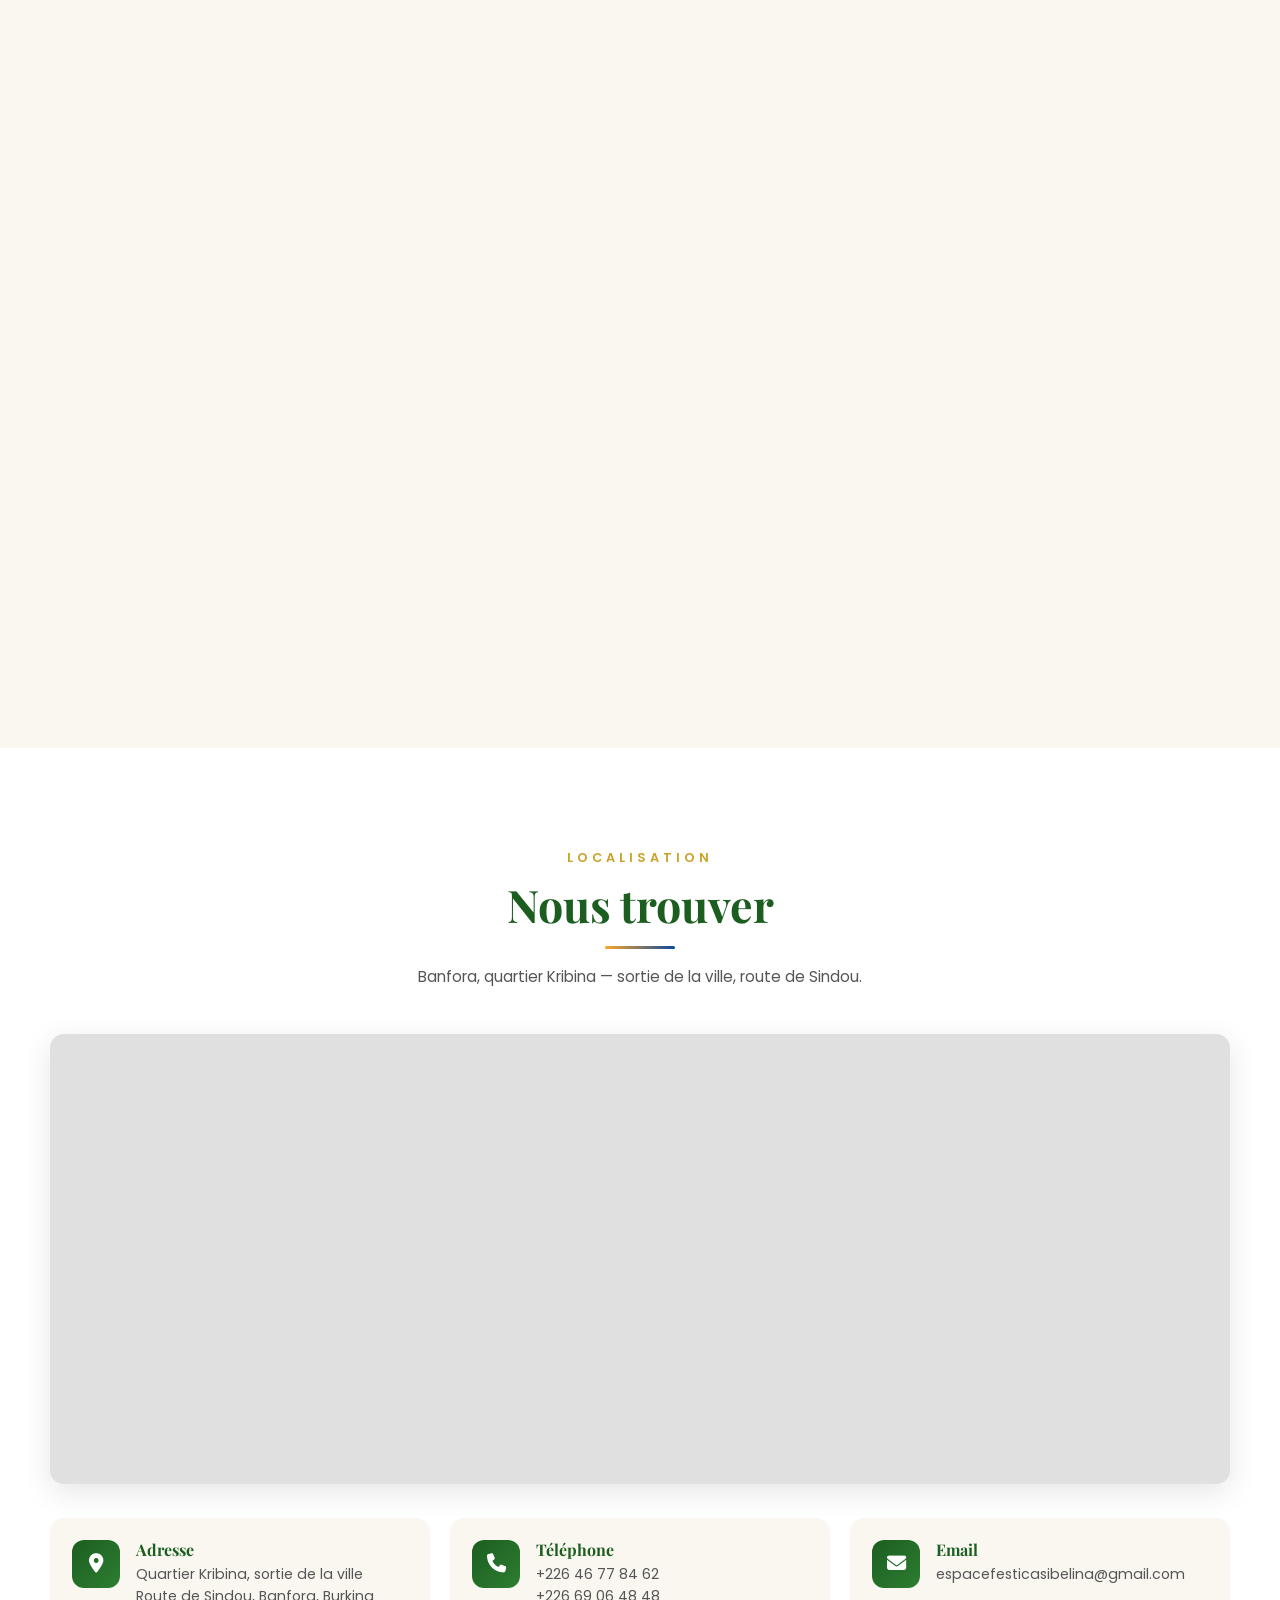
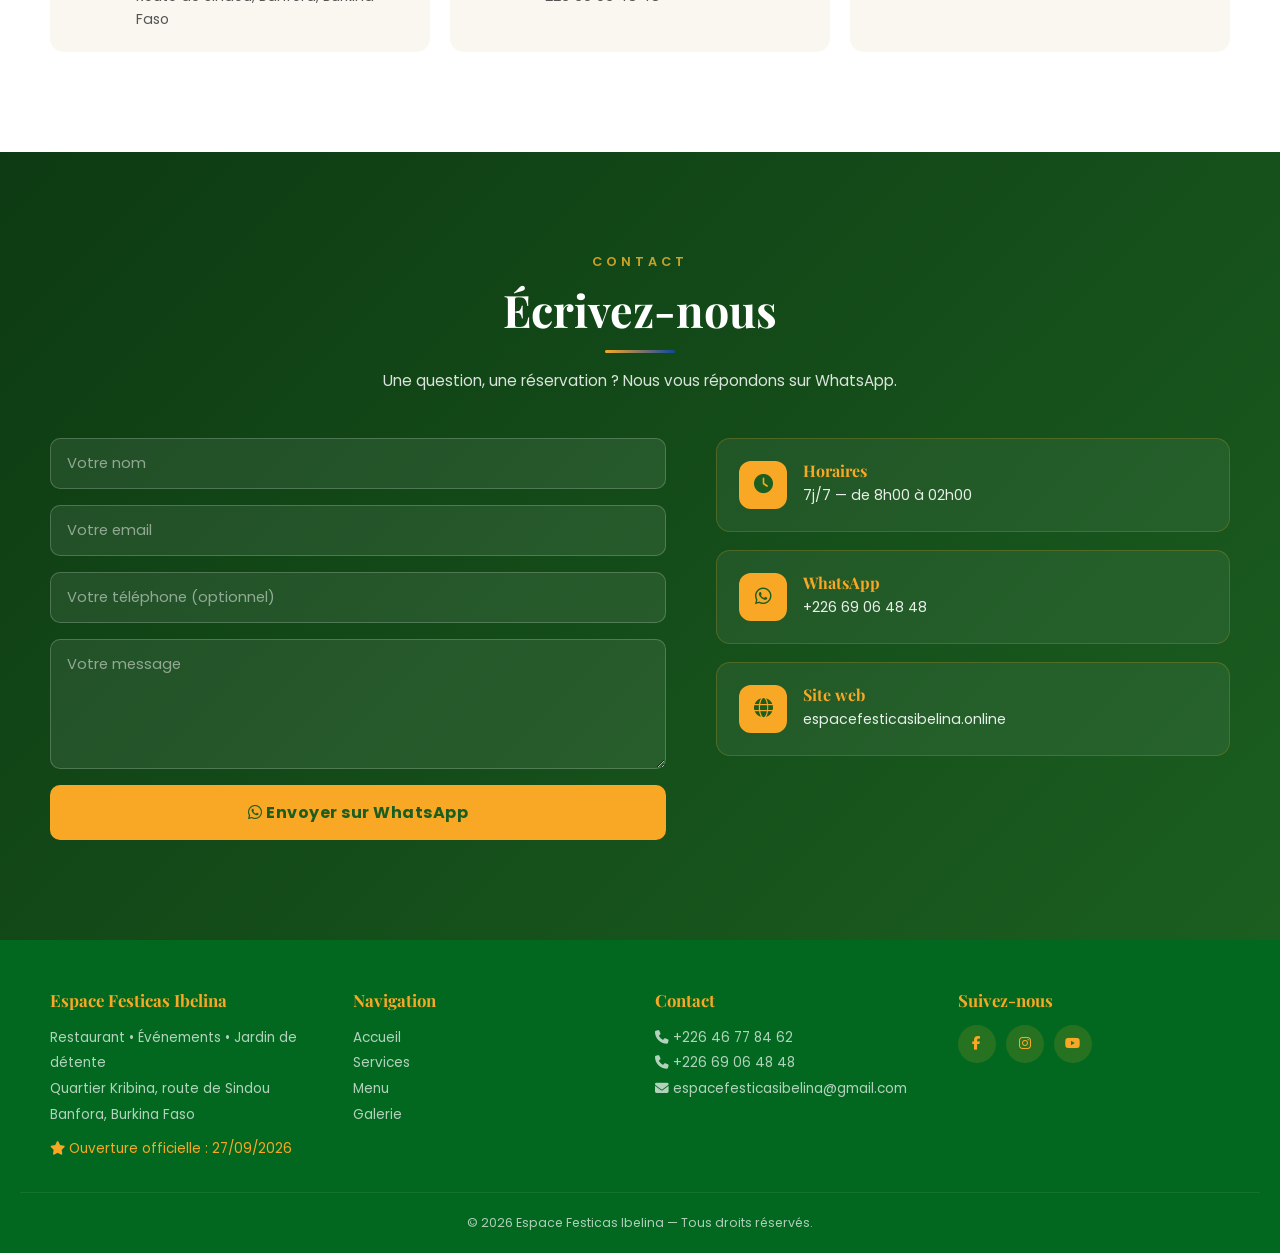
==== commit f7bc46a9: "Update index.html" ====
--- a/index.html
+++ b/index.html
@@ -1098,9 +1098,7 @@
       </div>
     </div>
 
-    <div class="menu-cta reveal">
-      <button class="btn btn-primary" onclick="openMenuPage()"><i class="fa-solid fa-book-open"></i> Voir le menu complet</button>
-    </div>
+    <a href="https://menusqr.online/espace-festicas-ibelina" target="_blank" style="display:inline-block;background:#FF6B35;color:#fff;padding:12px 24px;border-radius:25px;text-decoration:none;font-weight:bold;font-family:sans-serif"><i class="fa-solid fa-qrcode"></i> Voir notre menu QR</a>
   </div>
 </section>
 
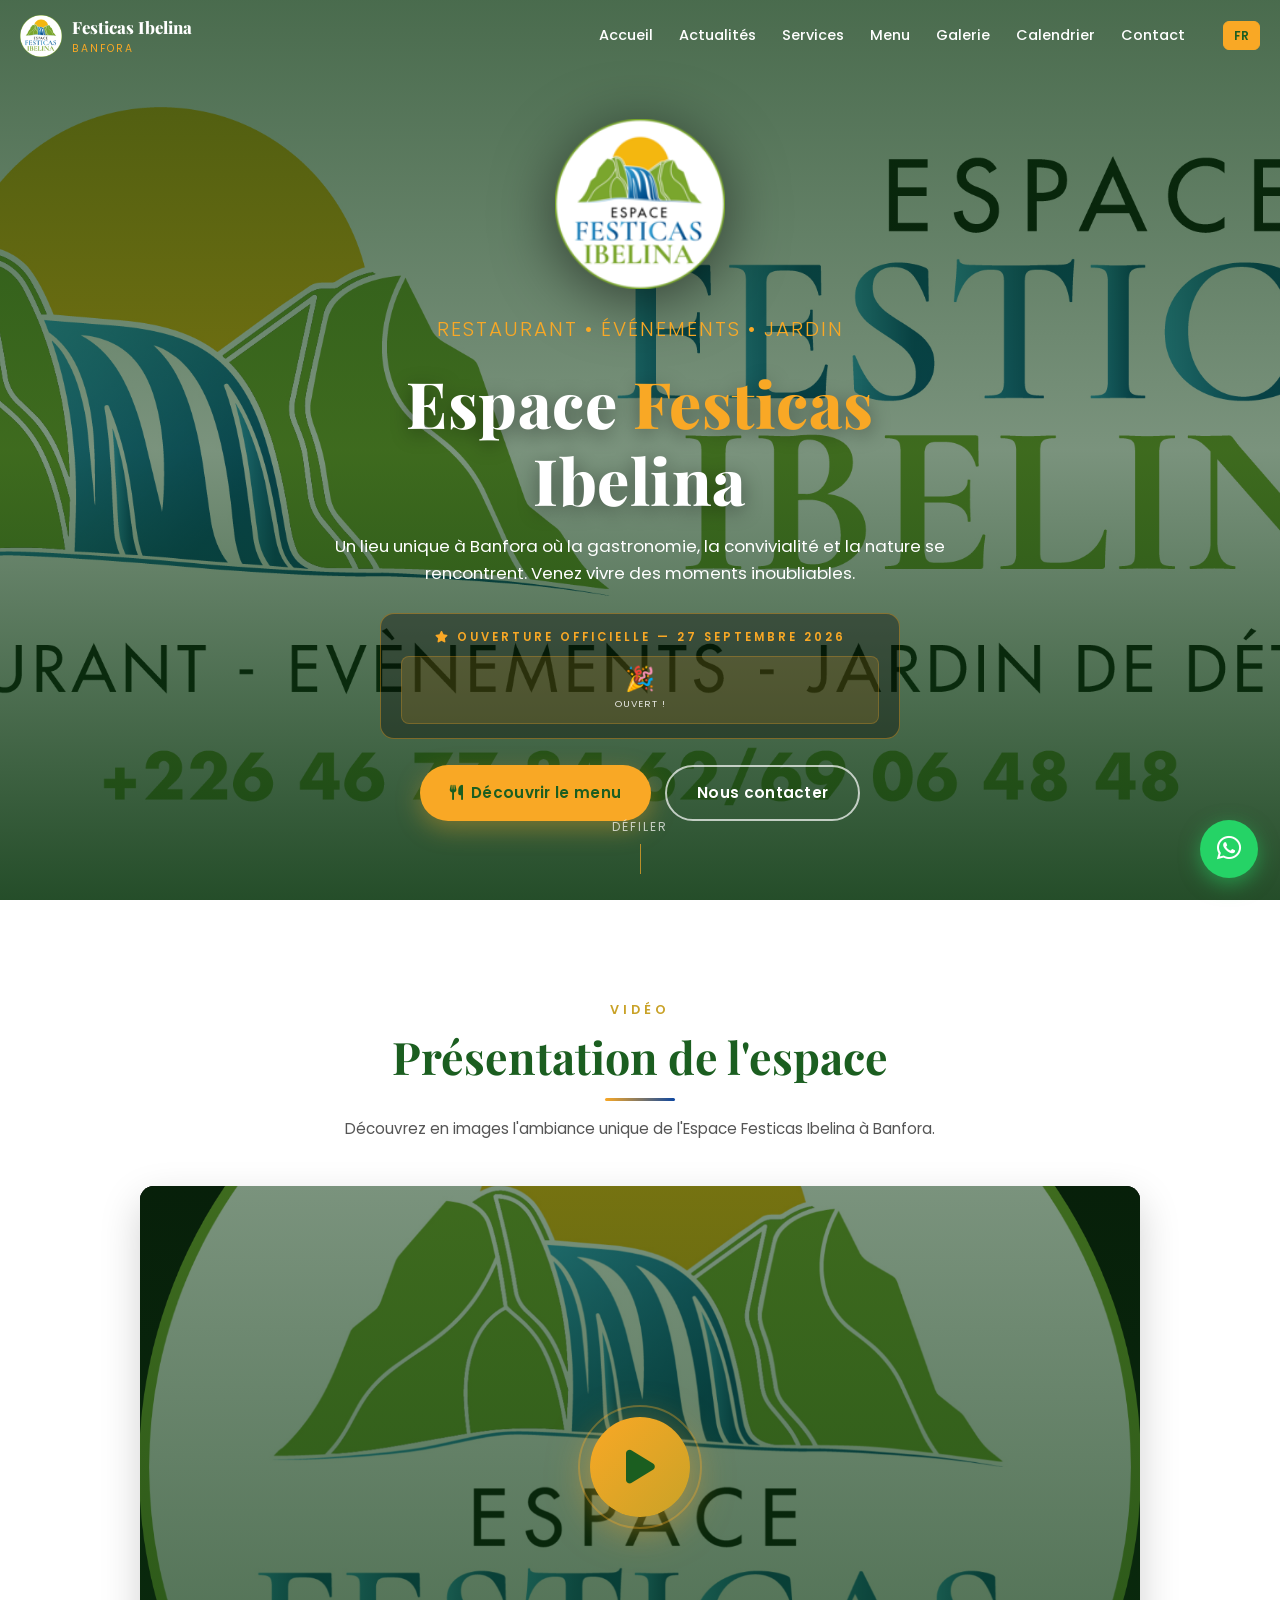
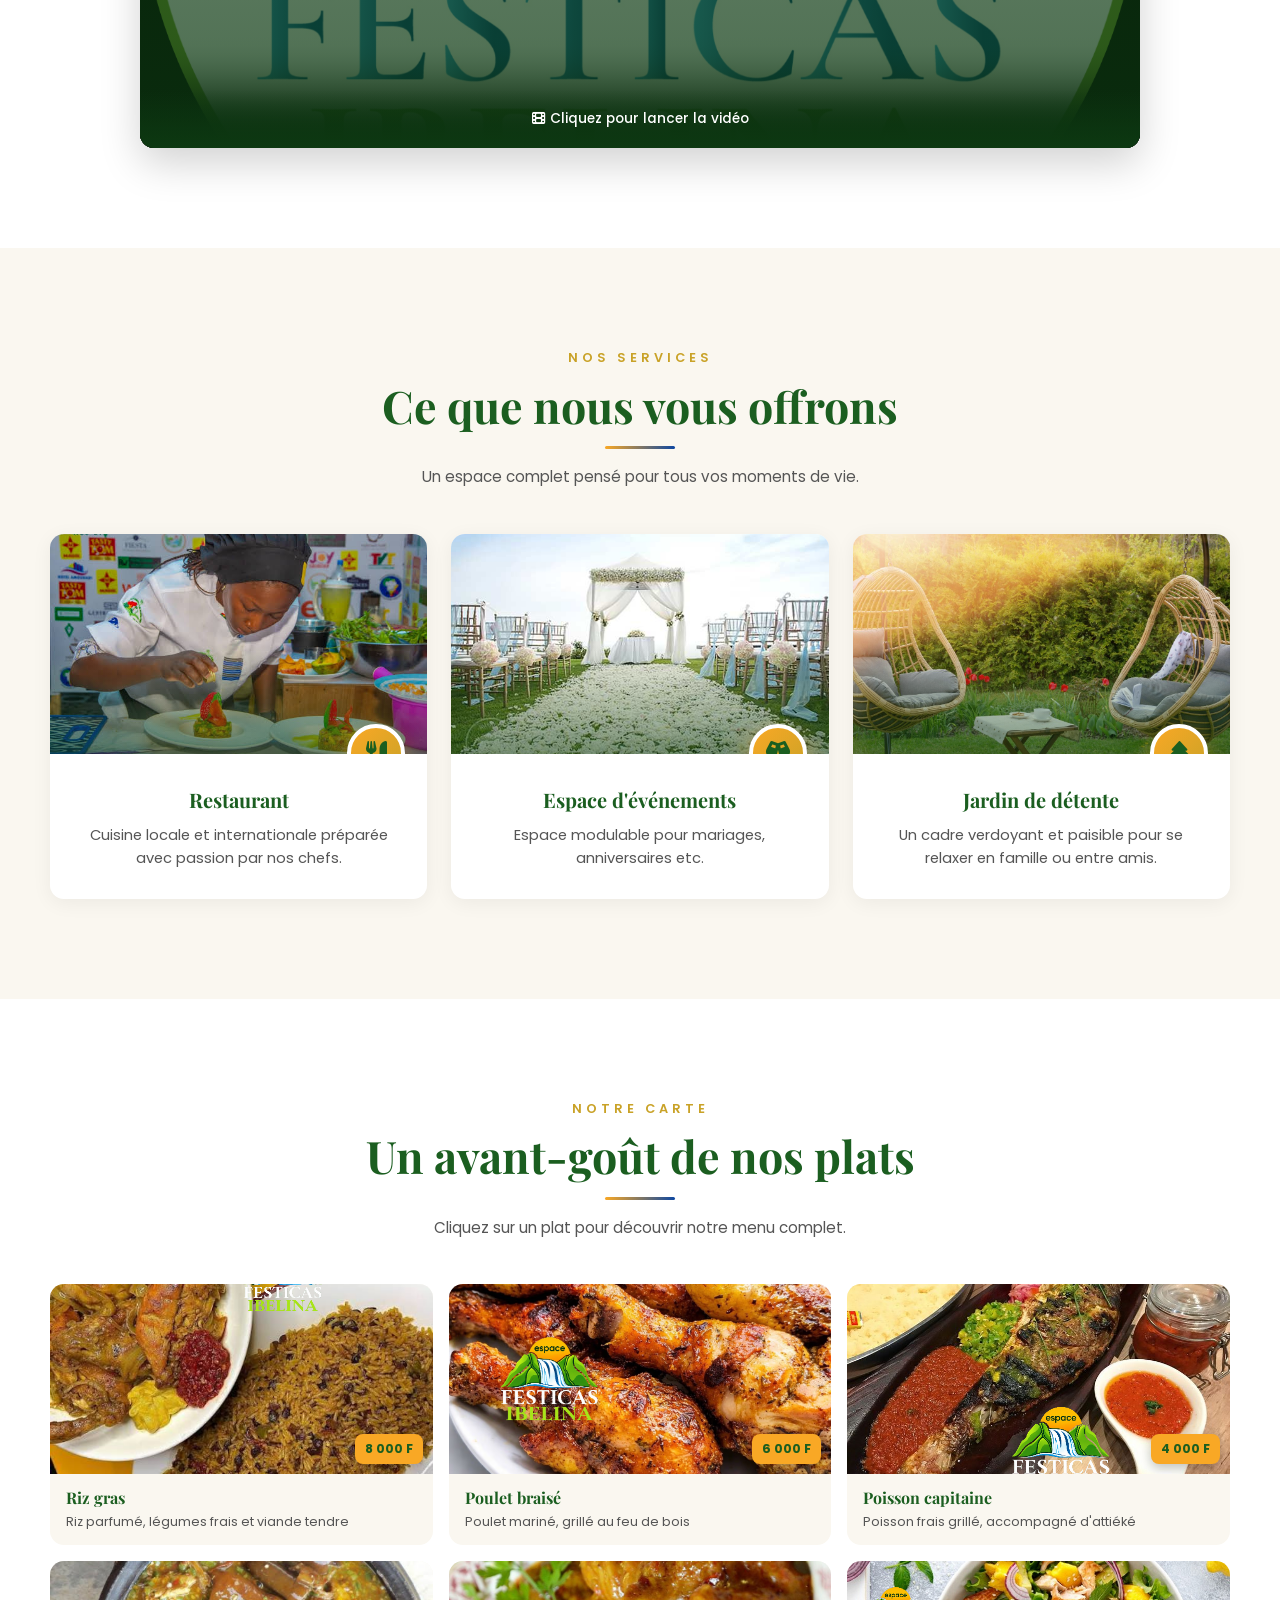
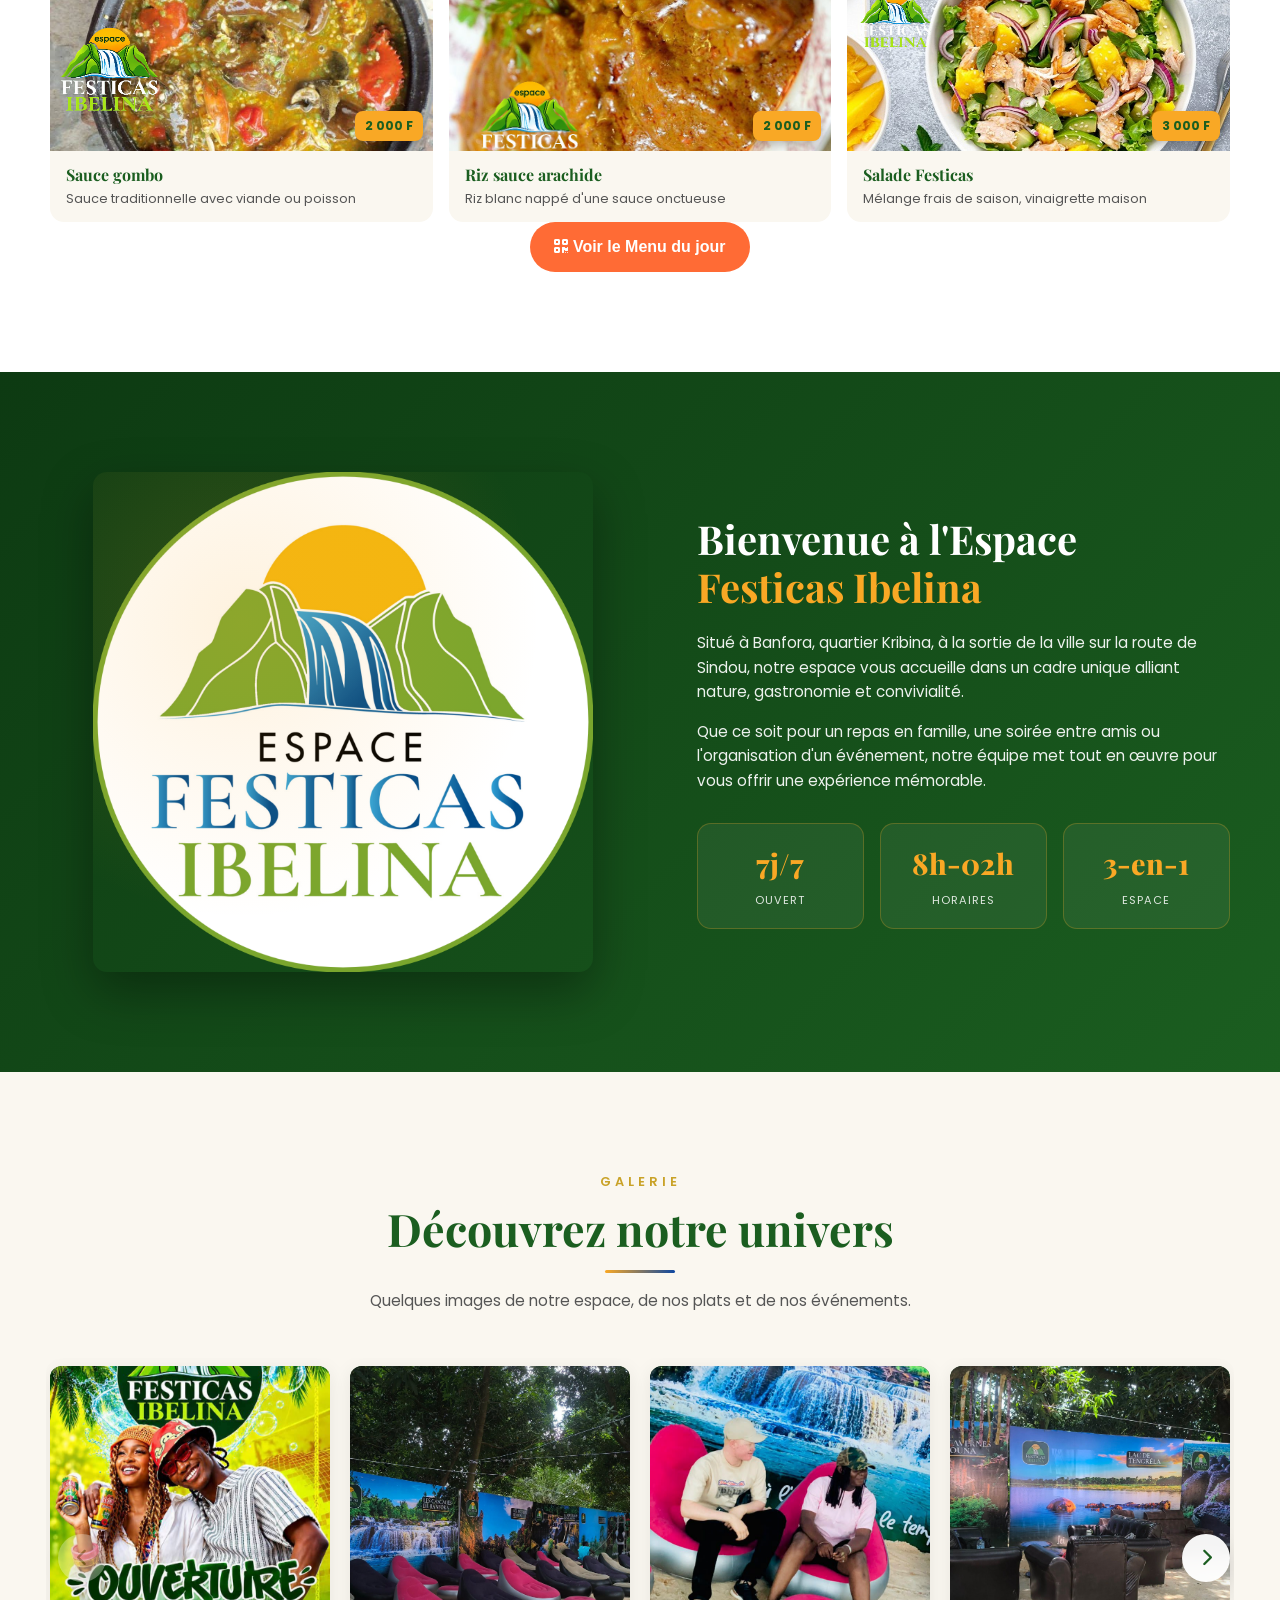
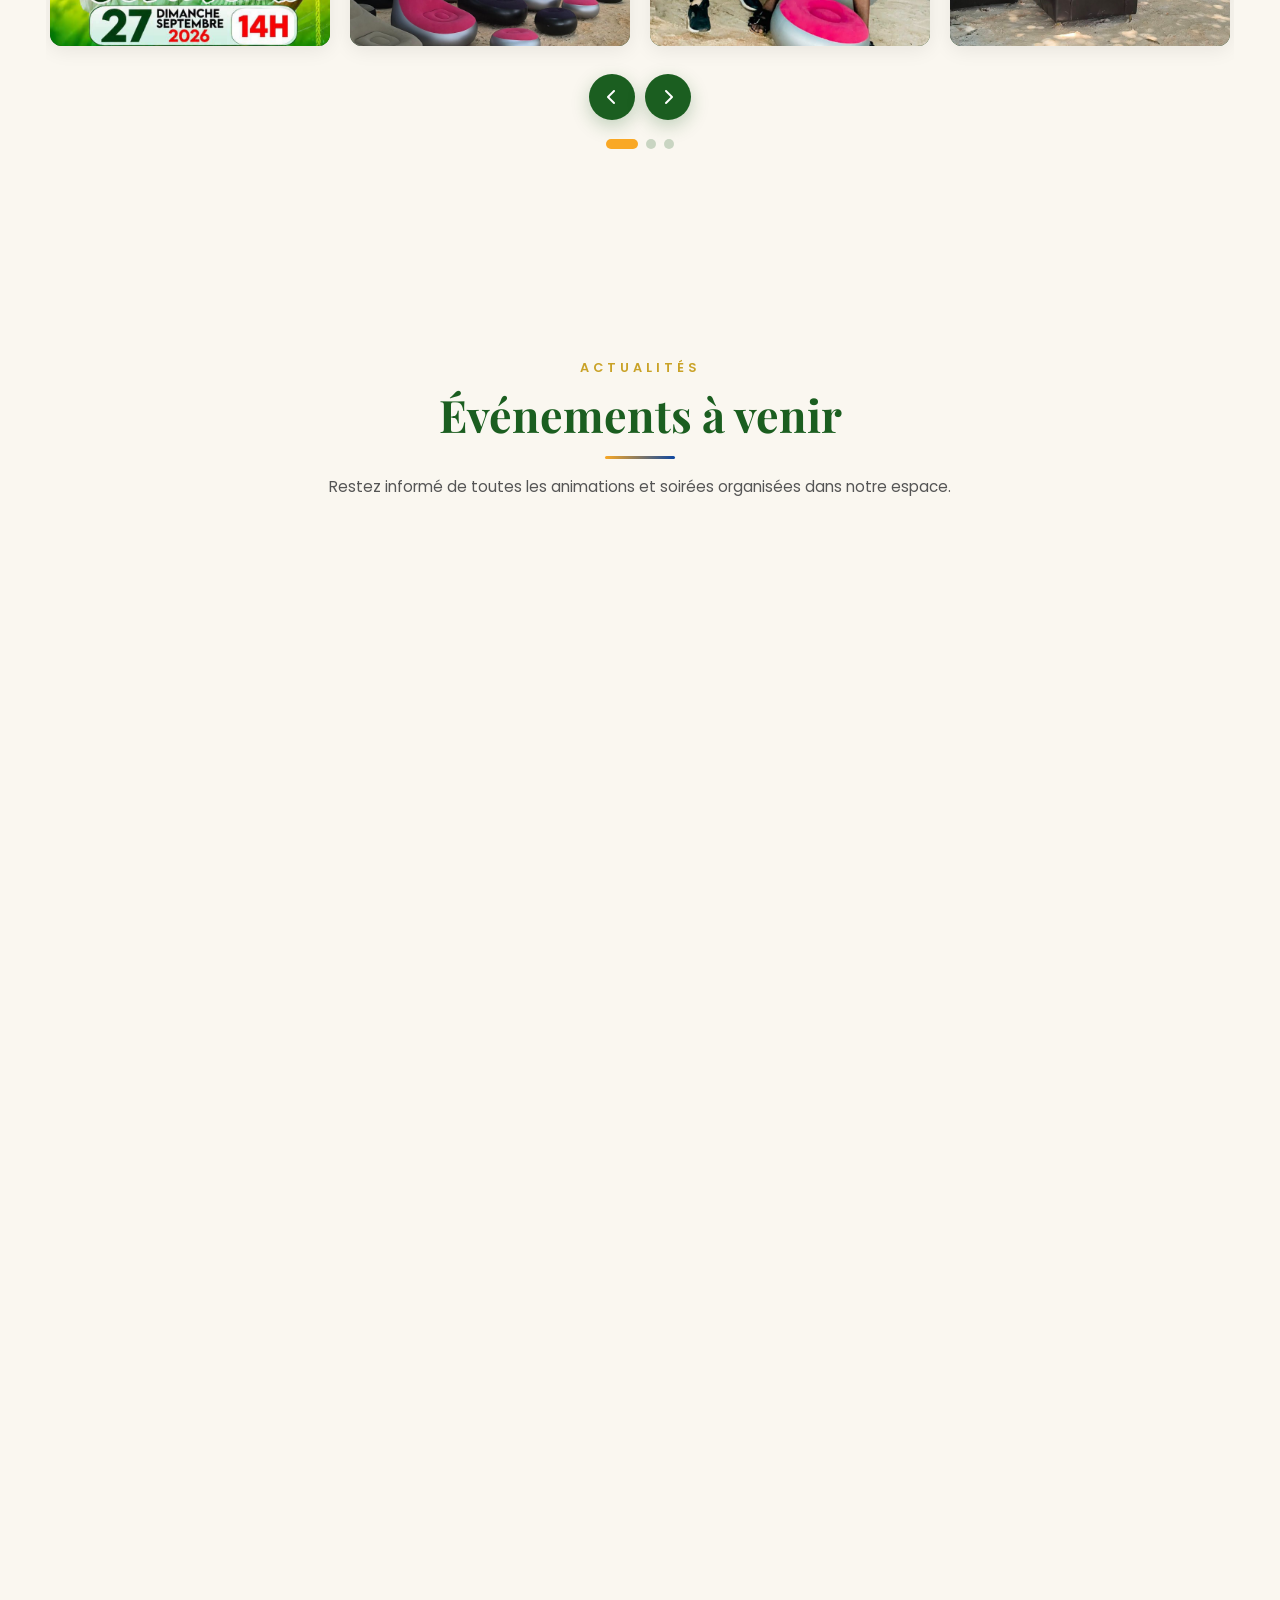
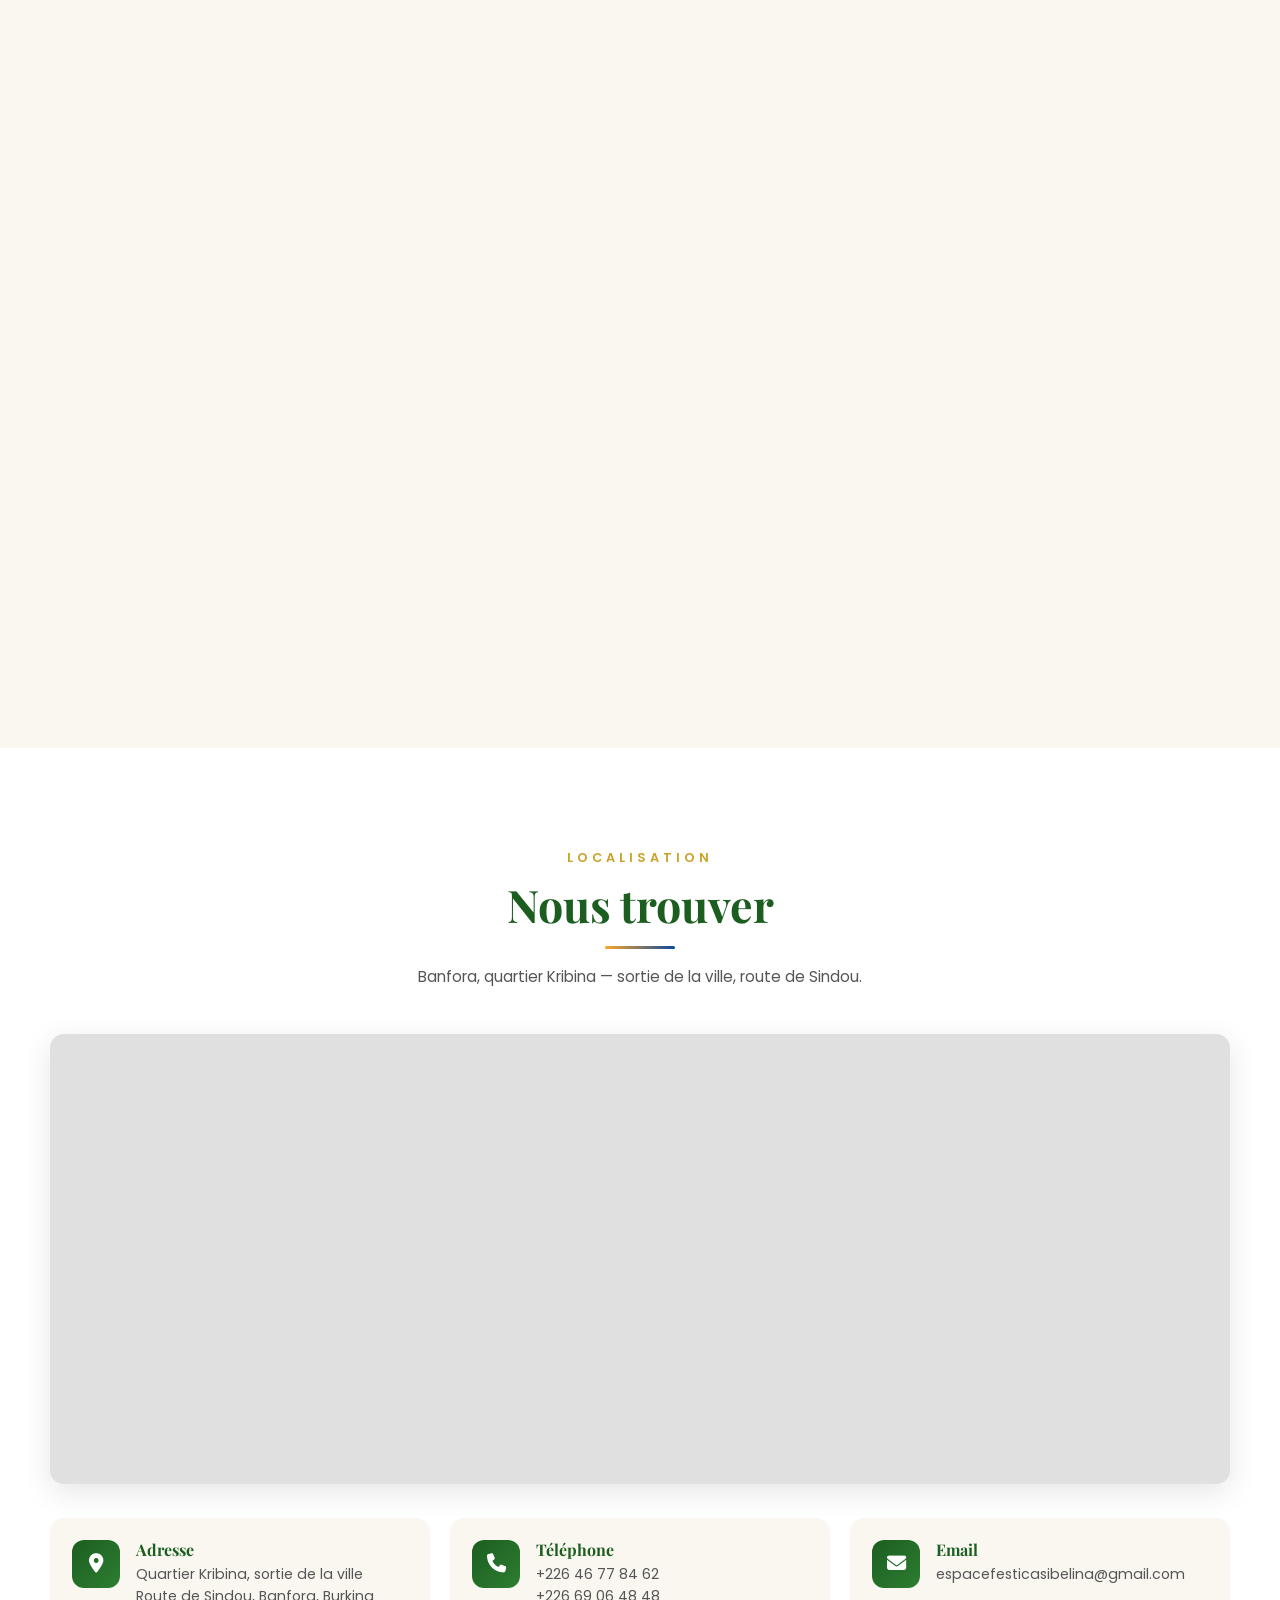
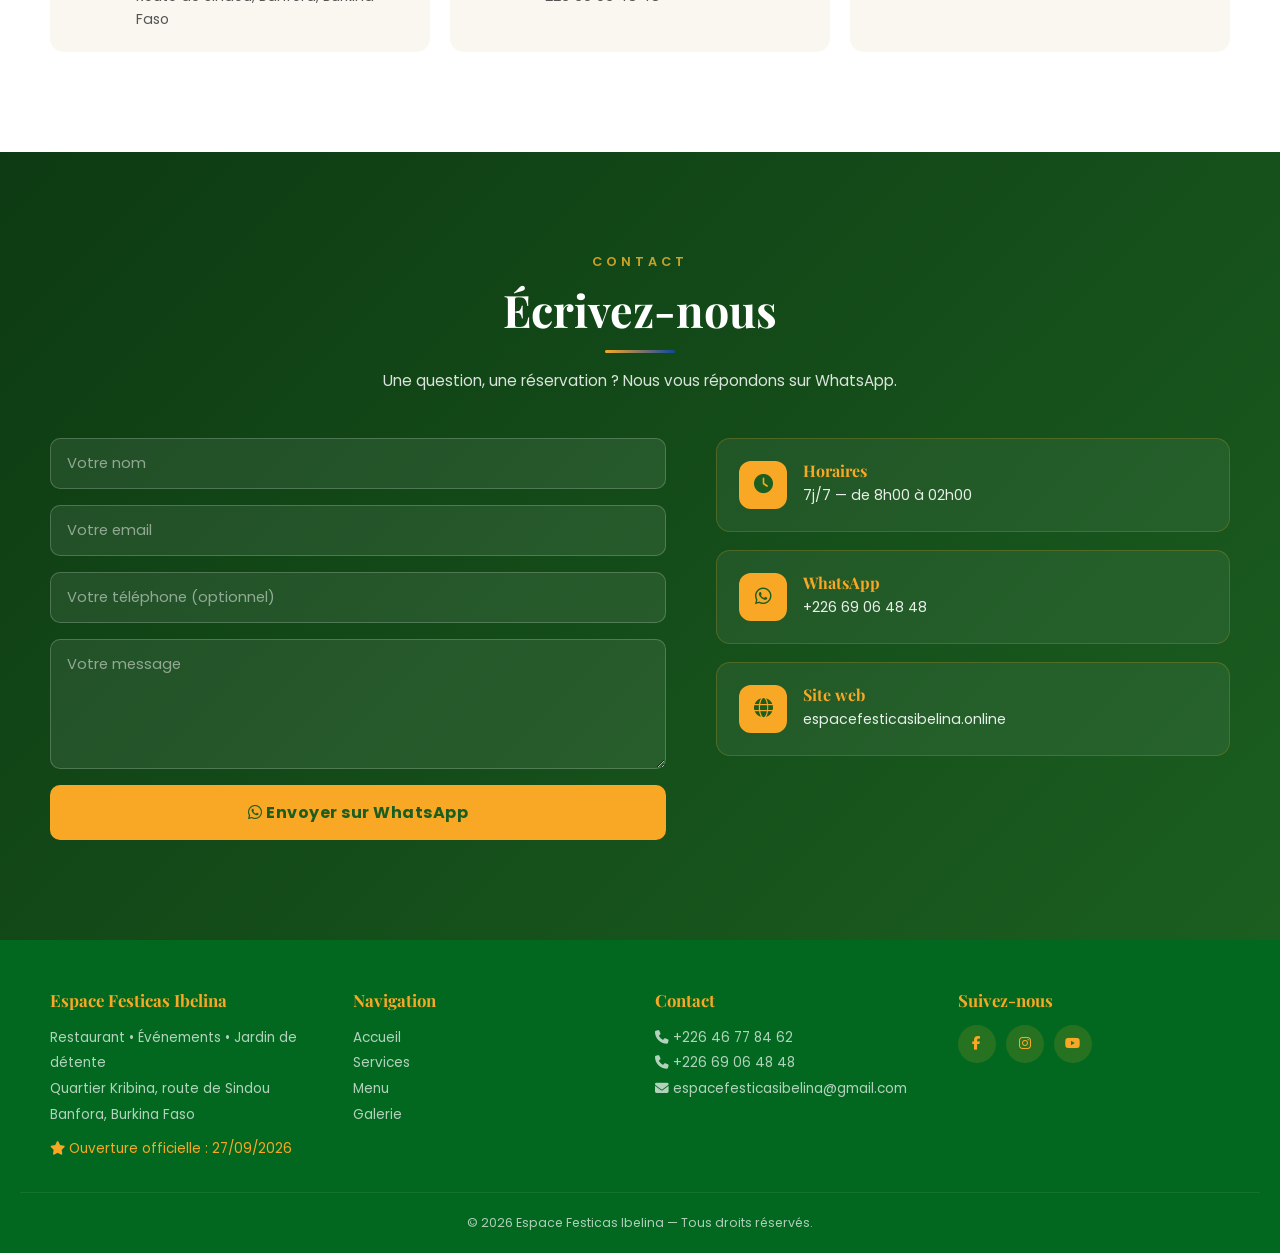
==== commit 11f74940: "Update menu link text and add center alignment" ====
--- a/index.html
+++ b/index.html
@@ -1098,7 +1098,7 @@
       </div>
     </div>
 
-    <a href="https://menusqr.online/espace-festicas-ibelina" target="_blank" style="display:inline-block;background:#FF6B35;color:#fff;padding:12px 24px;border-radius:25px;text-decoration:none;font-weight:bold;font-family:sans-serif"><i class="fa-solid fa-qrcode"></i> Voir notre menu QR</a>
+   <center><a href="https://menusqr.online/espace-festicas-ibelina" target="_blank" style="display:inline-block;background:#FF6B35;color:#fff;padding:12px 24px;border-radius:25px;text-decoration:none;font-weight:bold;font-family:sans-serif"><i class="fa-solid fa-qrcode"></i> Voir le Menu du jour</a></center> 
   </div>
 </section>
 
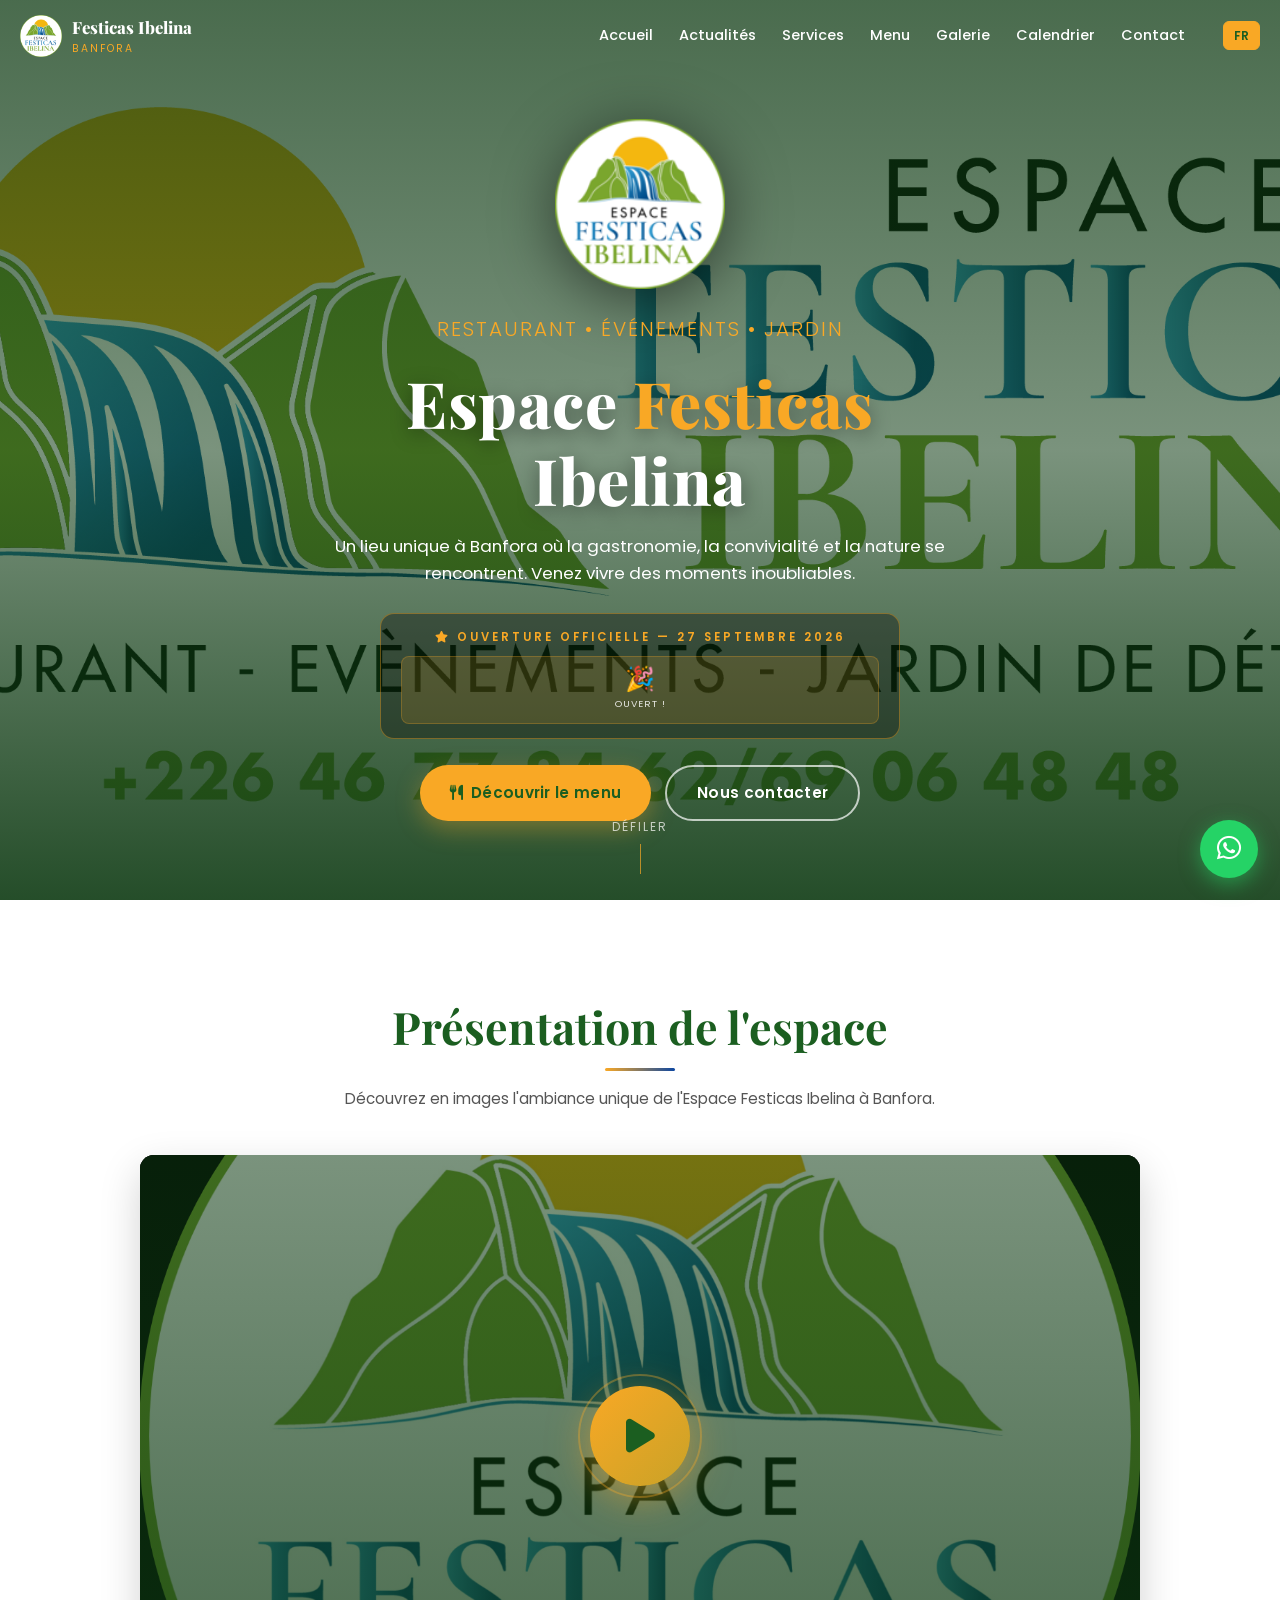
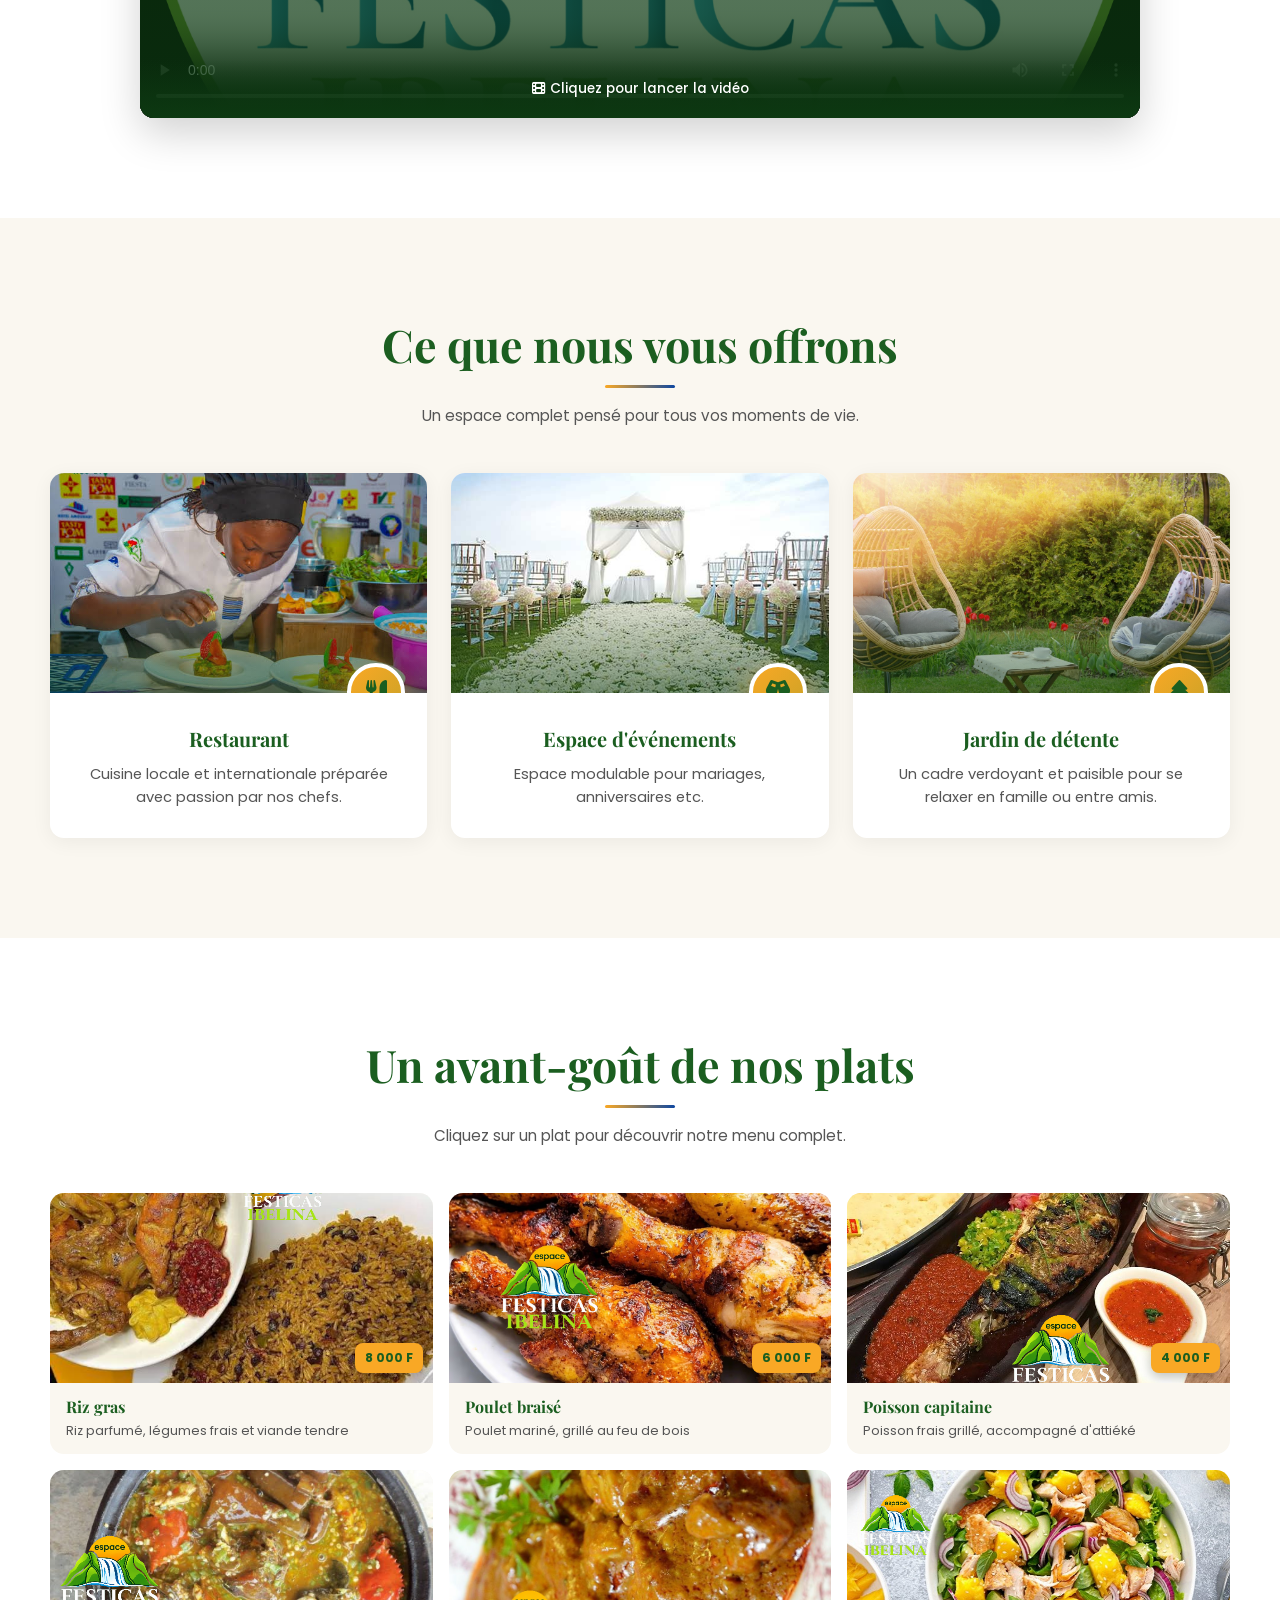
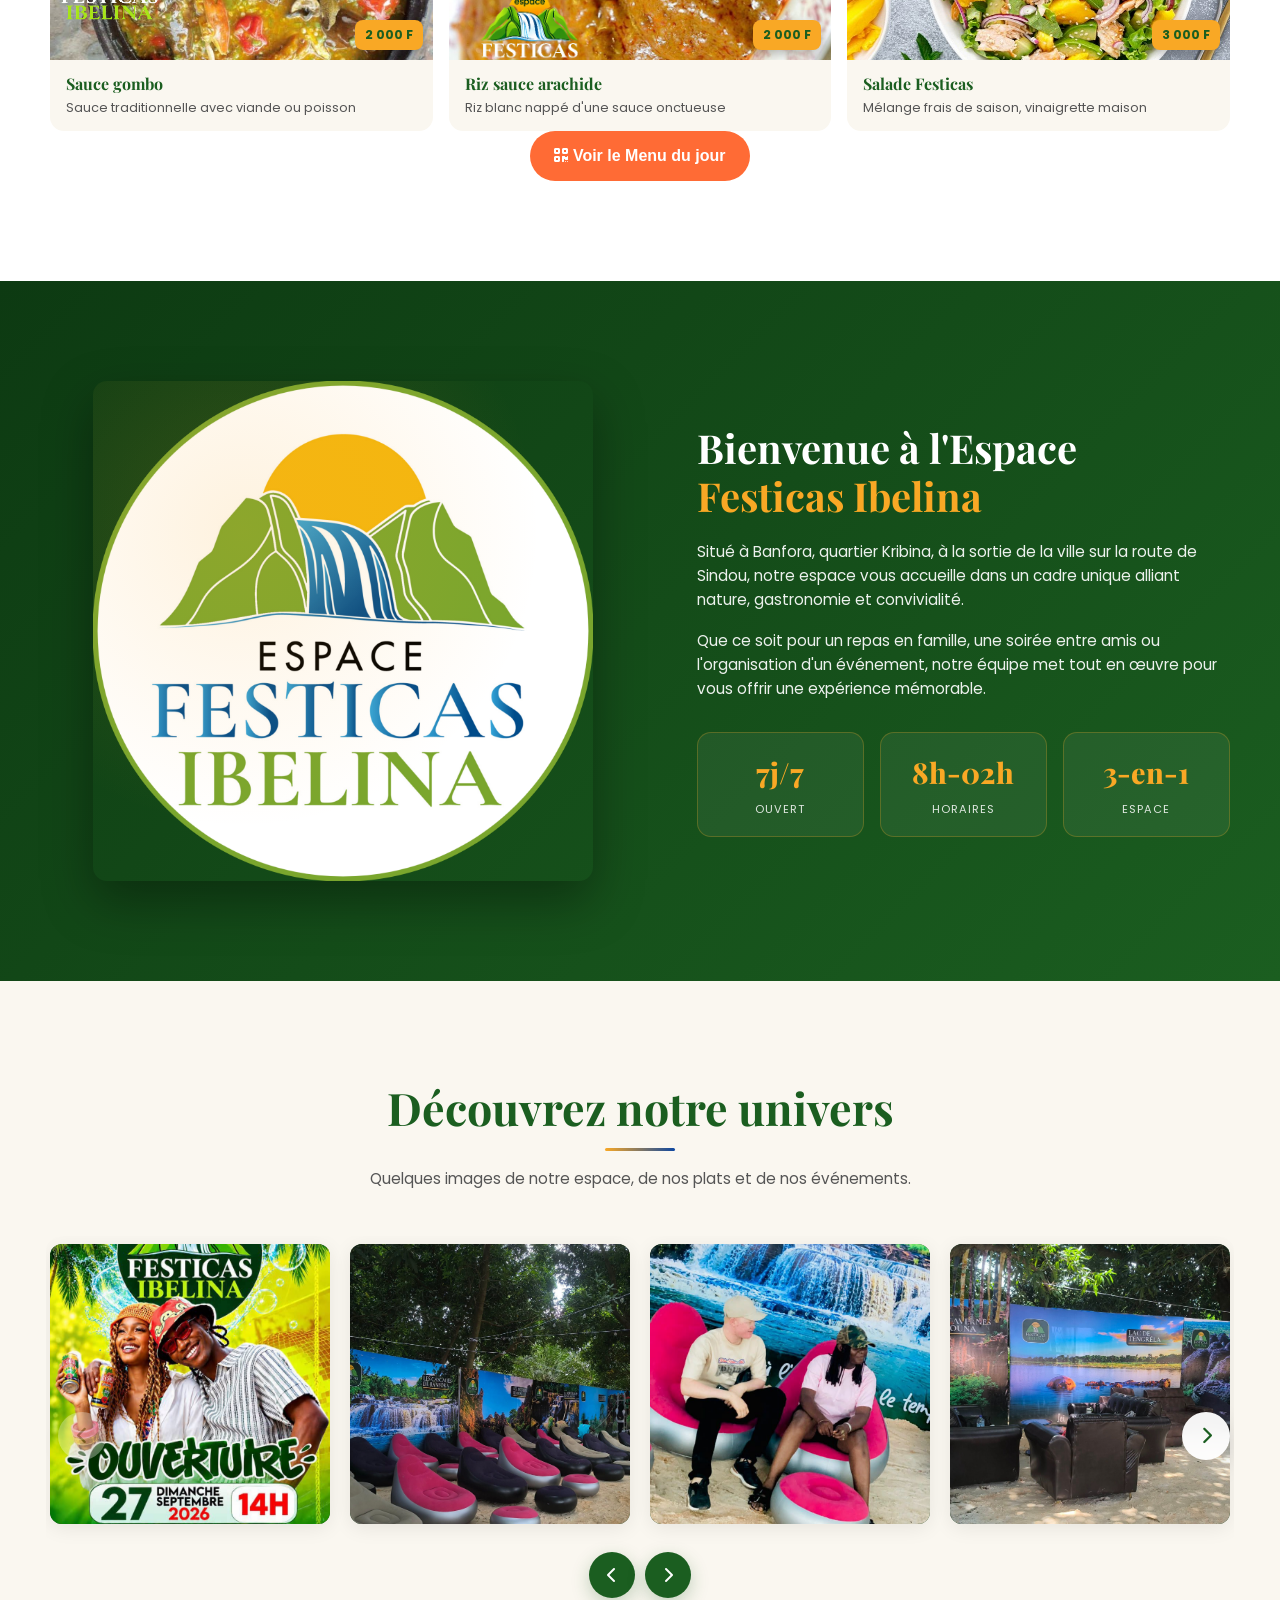
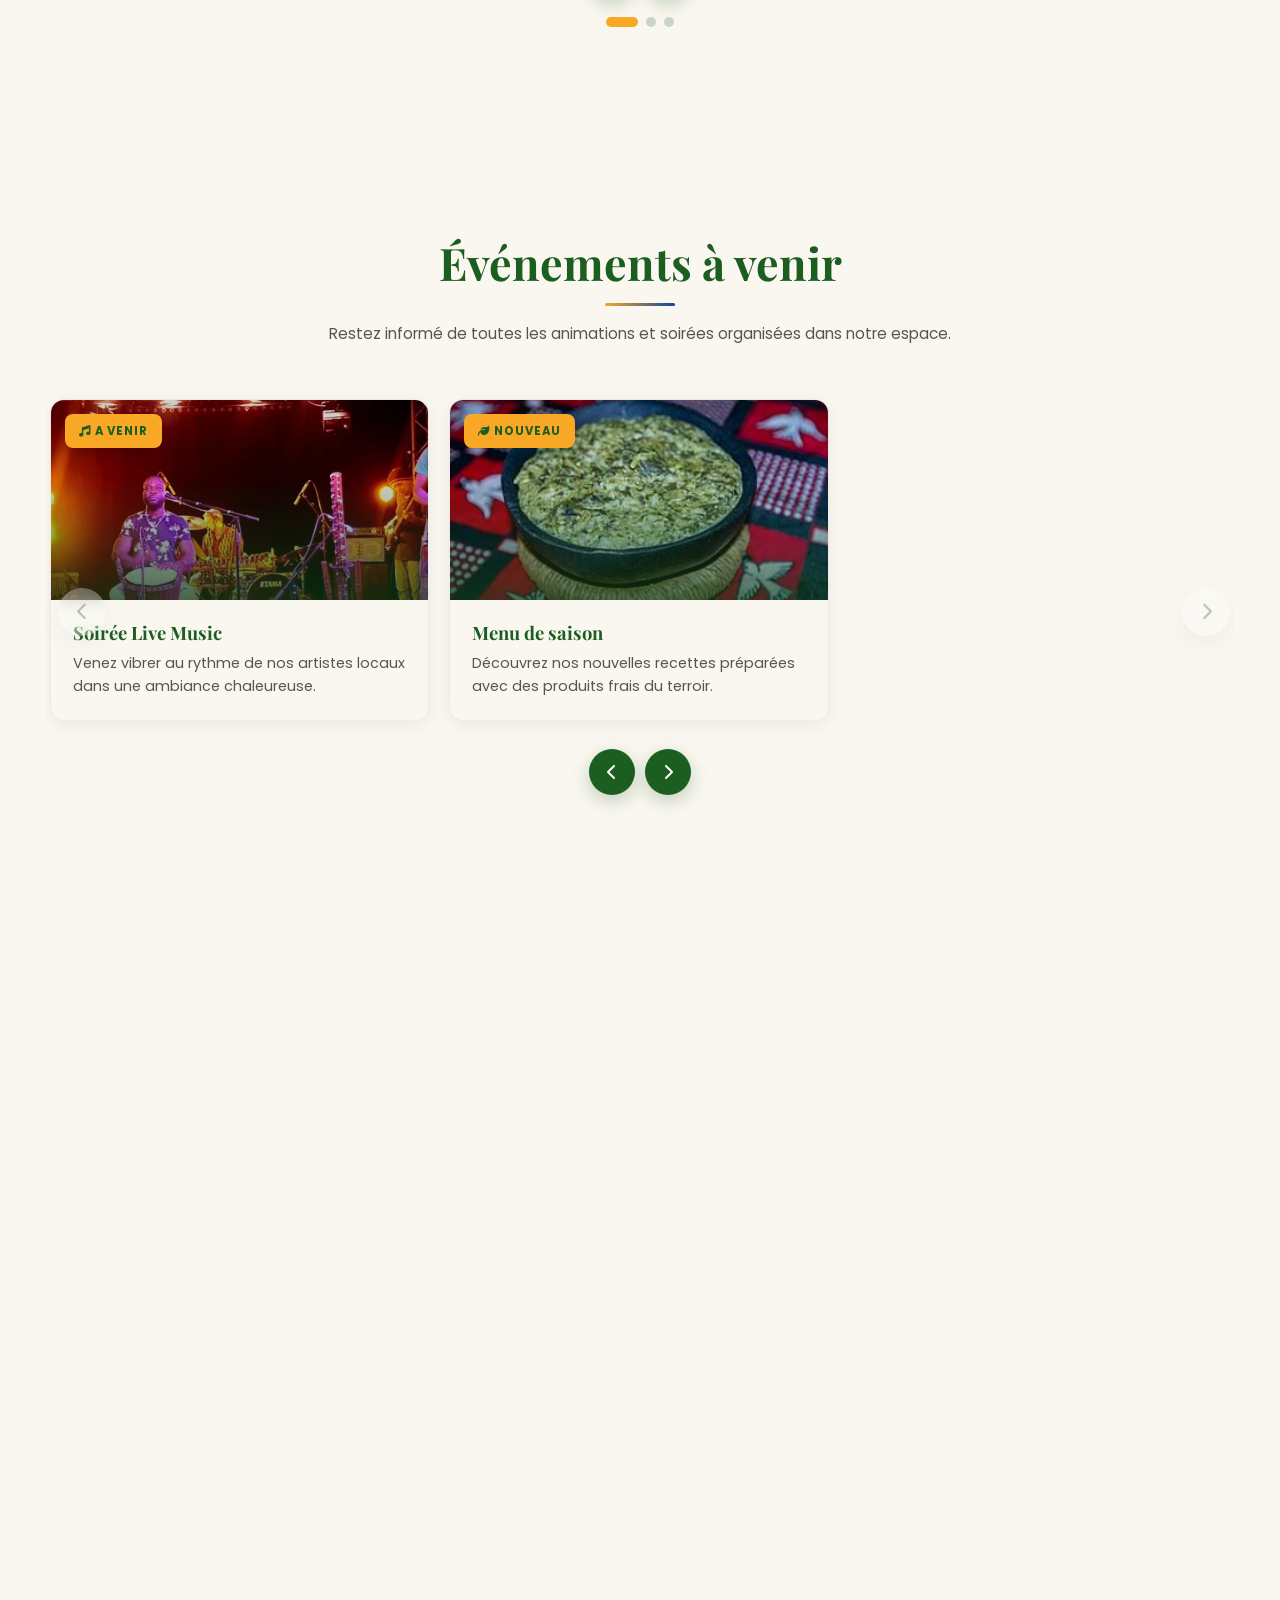
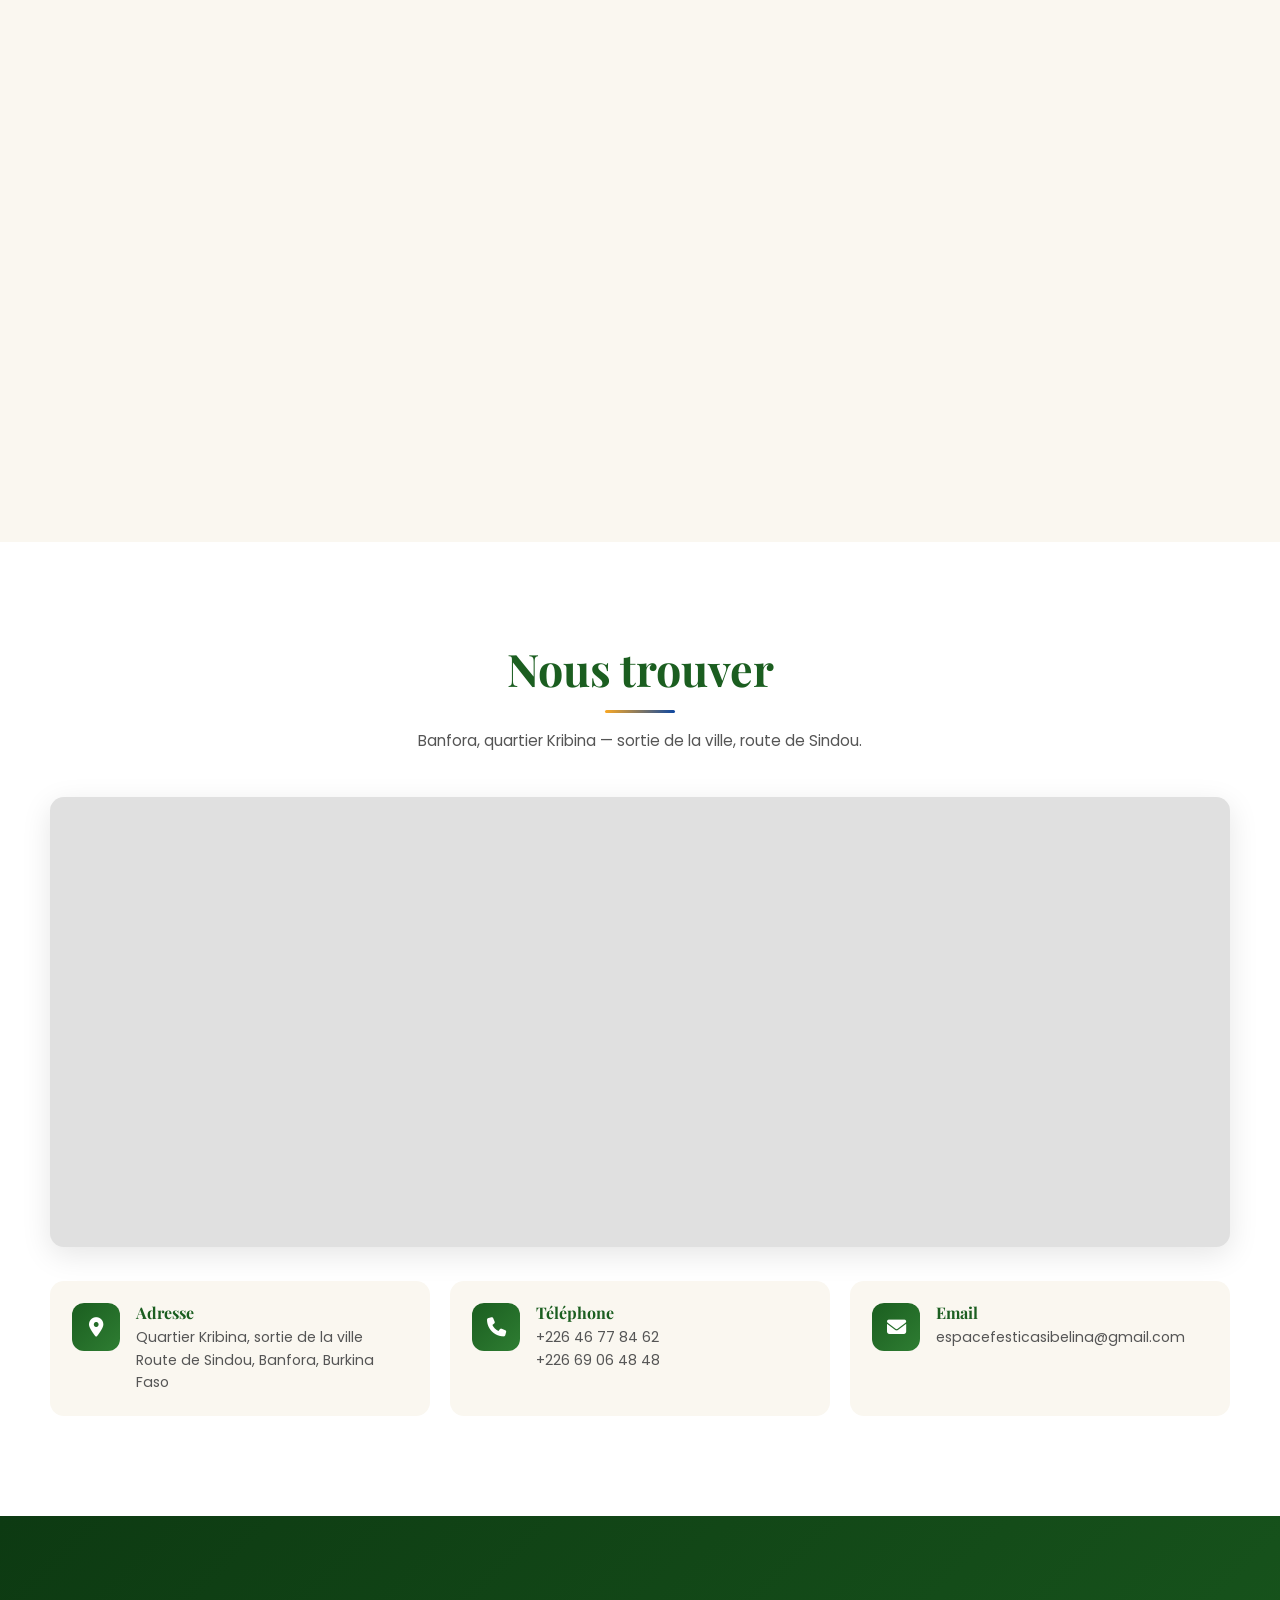
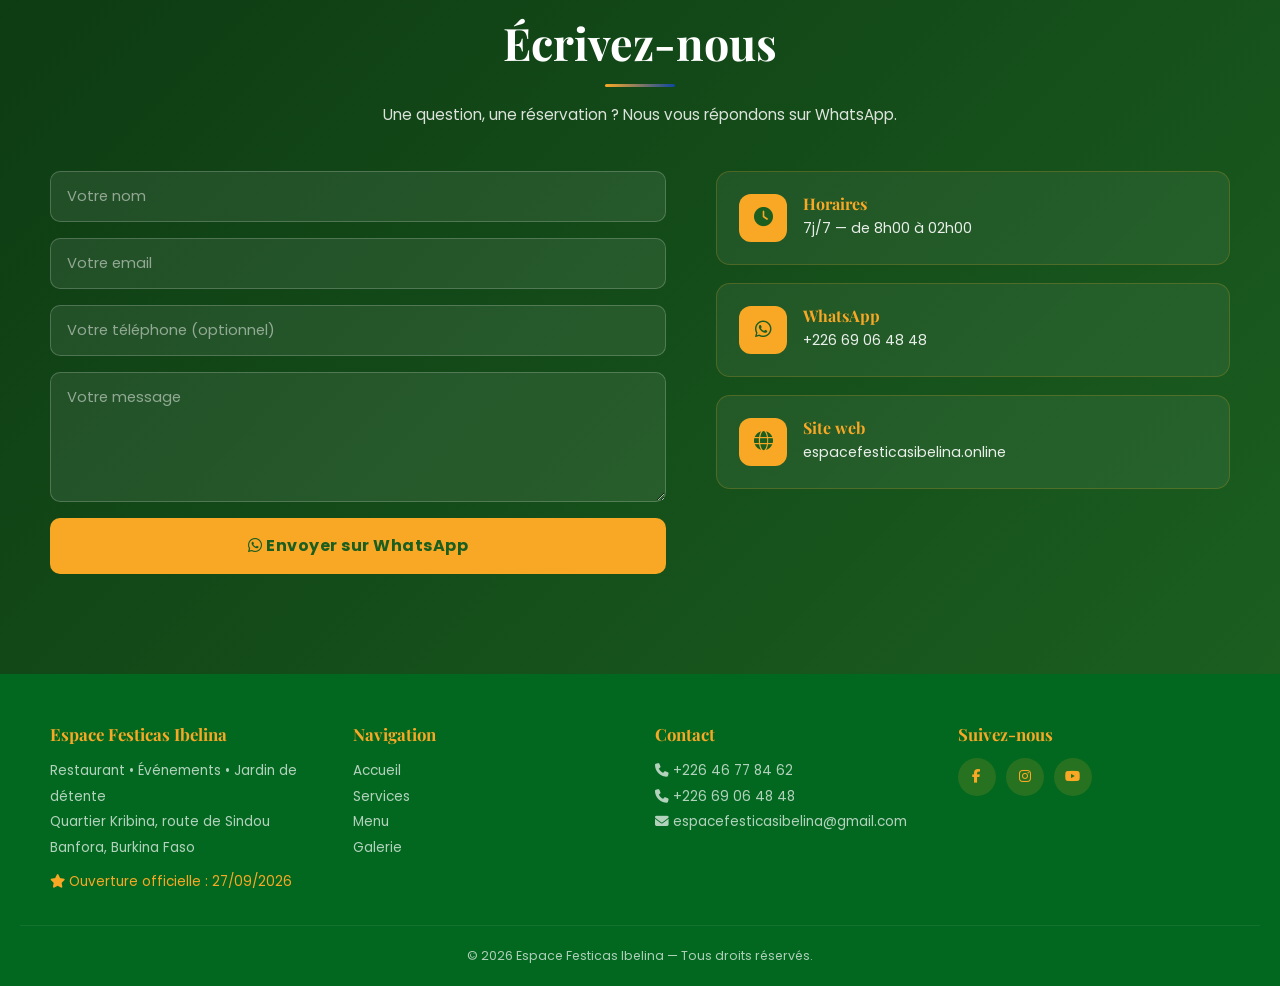
==== commit 5001106e: "Remove kicker spans and update social media links Removed kicker spans from various sections and upd" ====
--- a/index.html
+++ b/index.html
@@ -988,7 +988,6 @@
 <section class="video-section reveal" id="video">
   <div class="container">
     <div class="section-title reveal">
-      <span class="kicker">Vidéo</span>
       <h2>Présentation de l'espace</h2>
       <div class="sep"></div>
       <p>Découvrez en images l'ambiance unique de l'Espace Festicas Ibelina à Banfora.</p>
@@ -1020,7 +1019,6 @@
 <section class="services reveal" id="services">
   <div class="container">
     <div class="section-title reveal">
-      <span class="kicker">Nos services</span>
       <h2>Ce que nous vous offrons</h2>
       <div class="sep"></div>
       <p>Un espace complet pensé pour tous vos moments de vie.</p>
@@ -1065,7 +1063,6 @@
 <section class="menu-preview reveal" id="menu">
   <div class="container">
     <div class="section-title reveal">
-      <span class="kicker">Notre carte</span>
       <h2>Un avant-goût de nos plats</h2>
       <div class="sep"></div>
       <p>Cliquez sur un plat pour découvrir notre menu complet.</p>
@@ -1125,7 +1122,6 @@
 <section class="galerie reveal" id="galerie">
   <div class="container">
     <div class="section-title reveal">
-      <span class="kicker">Galerie</span>
       <h2>Découvrez notre univers</h2>
       <div class="sep"></div>
       <p>Quelques images de notre espace, de nos plats et de nos événements.</p>
@@ -1156,7 +1152,6 @@
 <section class="actualites reveal" id="actualites">
   <div class="container">
     <div class="section-title reveal">
-      <span class="kicker">Actualités</span>
       <h2>Événements à venir</h2>
       <div class="sep"></div>
       <p>Restez informé de toutes les animations et soirées organisées dans notre espace.</p>
@@ -1166,18 +1161,8 @@
       <div class="carousel-track" id="newsTrack">
         <article class="news-card">
           <div class="thumb">
-            <img src="images/hero.jpg" alt="Ouverture officielle de l'Espace Festicas Ibelina" loading="lazy">
-            <span class="date-badge"><i class="fa-solid fa-star"></i> 27/09/2026</span>
-          </div>
-          <div class="body">
-            <h3>Ouverture officielle</h3>
-            <p>Célébration de l'ouverture officielle de l'Espace Festicas Ibelina. Programme spécial toute la journée.</p>
-          </div>
-        </article>
-        <article class="news-card">
-          <div class="thumb">
             <img src="images/soiree.png" alt="Soirée Live Music à Banfora" loading="lazy">
-            <span class="date-badge"><i class="fa-solid fa-music"></i> Sam. 20h</span>
+            <span class="date-badge"><i class="fa-solid fa-music"></i> A venir</span>
           </div>
           <div class="body">
             <h3>Soirée Live Music</h3>
@@ -1212,7 +1197,6 @@
 <section class="calendrier reveal" id="calendrier">
   <div class="container">
     <div class="section-title reveal">
-      <span class="kicker">Agenda</span>
       <h2>Calendrier des événements</h2>
       <div class="sep"></div>
       <p>Consultez nos événements à venir et passés.</p>
@@ -1236,7 +1220,6 @@
 <section class="localisation reveal" id="localisation">
   <div class="container">
     <div class="section-title reveal">
-      <span class="kicker">Localisation</span>
       <h2>Nous trouver</h2>
       <div class="sep"></div>
       <p>Banfora, quartier Kribina — sortie de la ville, route de Sindou.</p>
@@ -1282,7 +1265,6 @@
 <section class="contact reveal" id="contact">
   <div class="container">
     <div class="section-title reveal">
-      <span class="kicker">Contact</span>
       <h2>Écrivez-nous</h2>
       <div class="sep"></div>
       <p>Une question, une réservation ? Nous vous répondons sur WhatsApp.</p>
@@ -1349,9 +1331,9 @@
     <div>
       <h4>Suivez-nous</h4>
       <div class="footer-social">
-        <a href="https://www.facebook.com/espacefesticasibelina" aria-label="Facebook" rel="noopener"><i class="fa-brands fa-facebook-f"></i></a>
-        <a href="https://www.instagram.com/espacefesticasibelina" aria-label="Instagram" rel="noopener"><i class="fa-brands fa-instagram"></i></a>
-        <a href="https://www.youtube.com/@espacefesticasibelina" aria-label="YouTube" rel="noopener"><i class="fa-brands fa-youtube"></i></a>
+        <a href="#" aria-label="Facebook" rel="noopener"><i class="fa-brands fa-facebook-f"></i></a>
+        <a href="#" aria-label="Instagram" rel="noopener"><i class="fa-brands fa-instagram"></i></a>
+        <a href="#" aria-label="YouTube" rel="noopener"><i class="fa-brands fa-youtube"></i></a>
       </div>
     </div>
   </div>
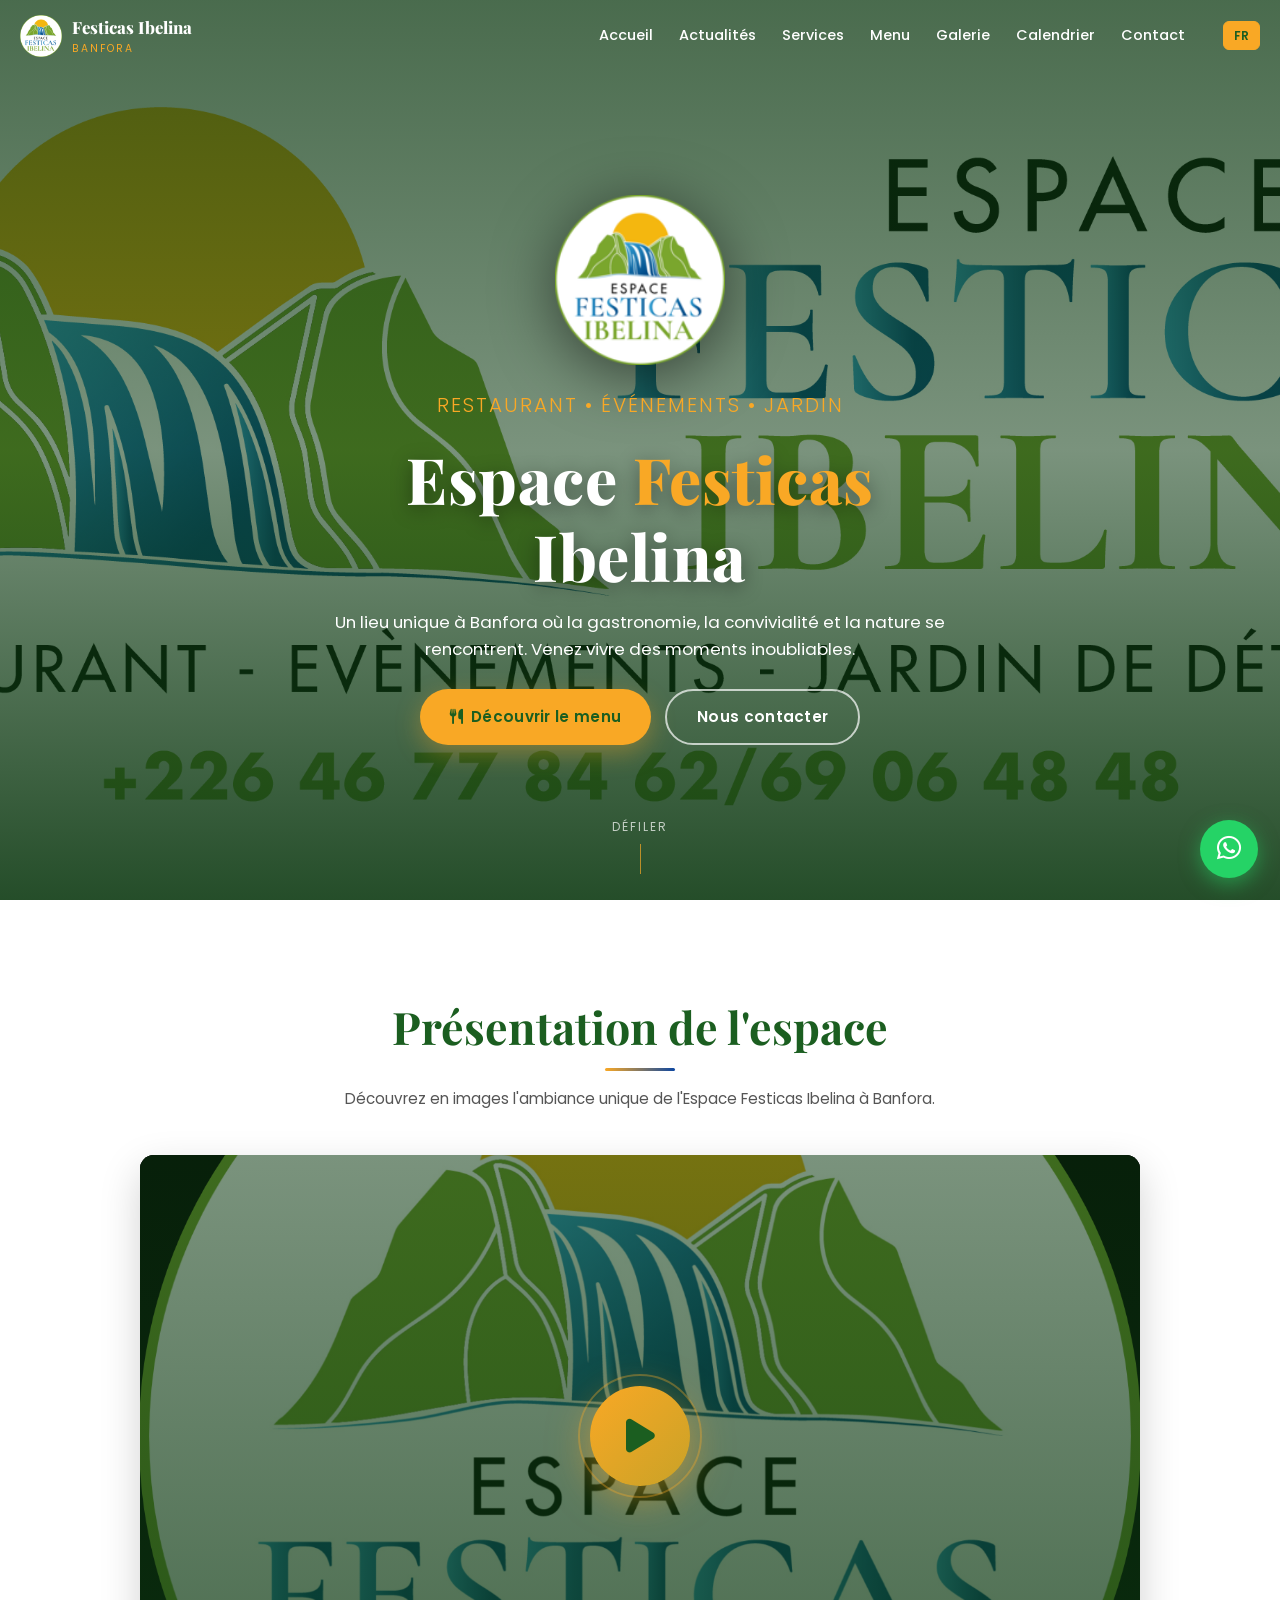
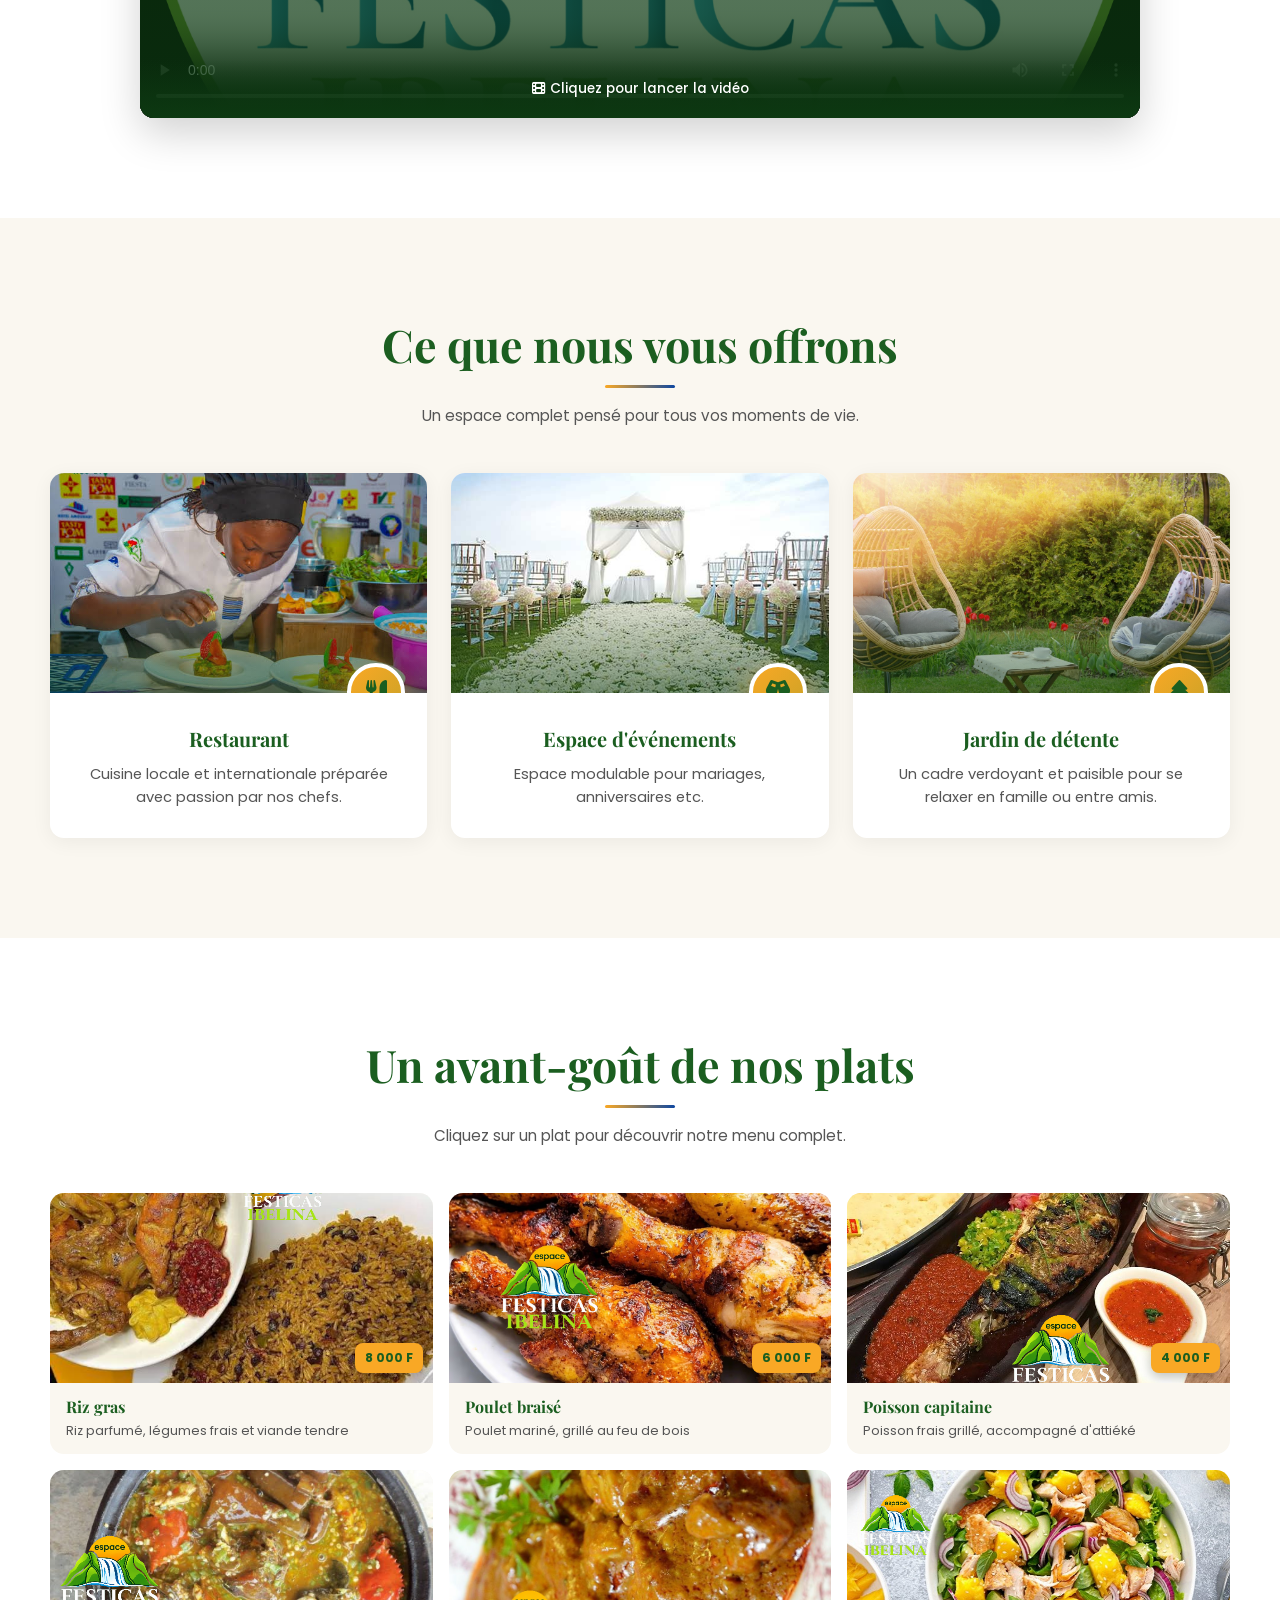
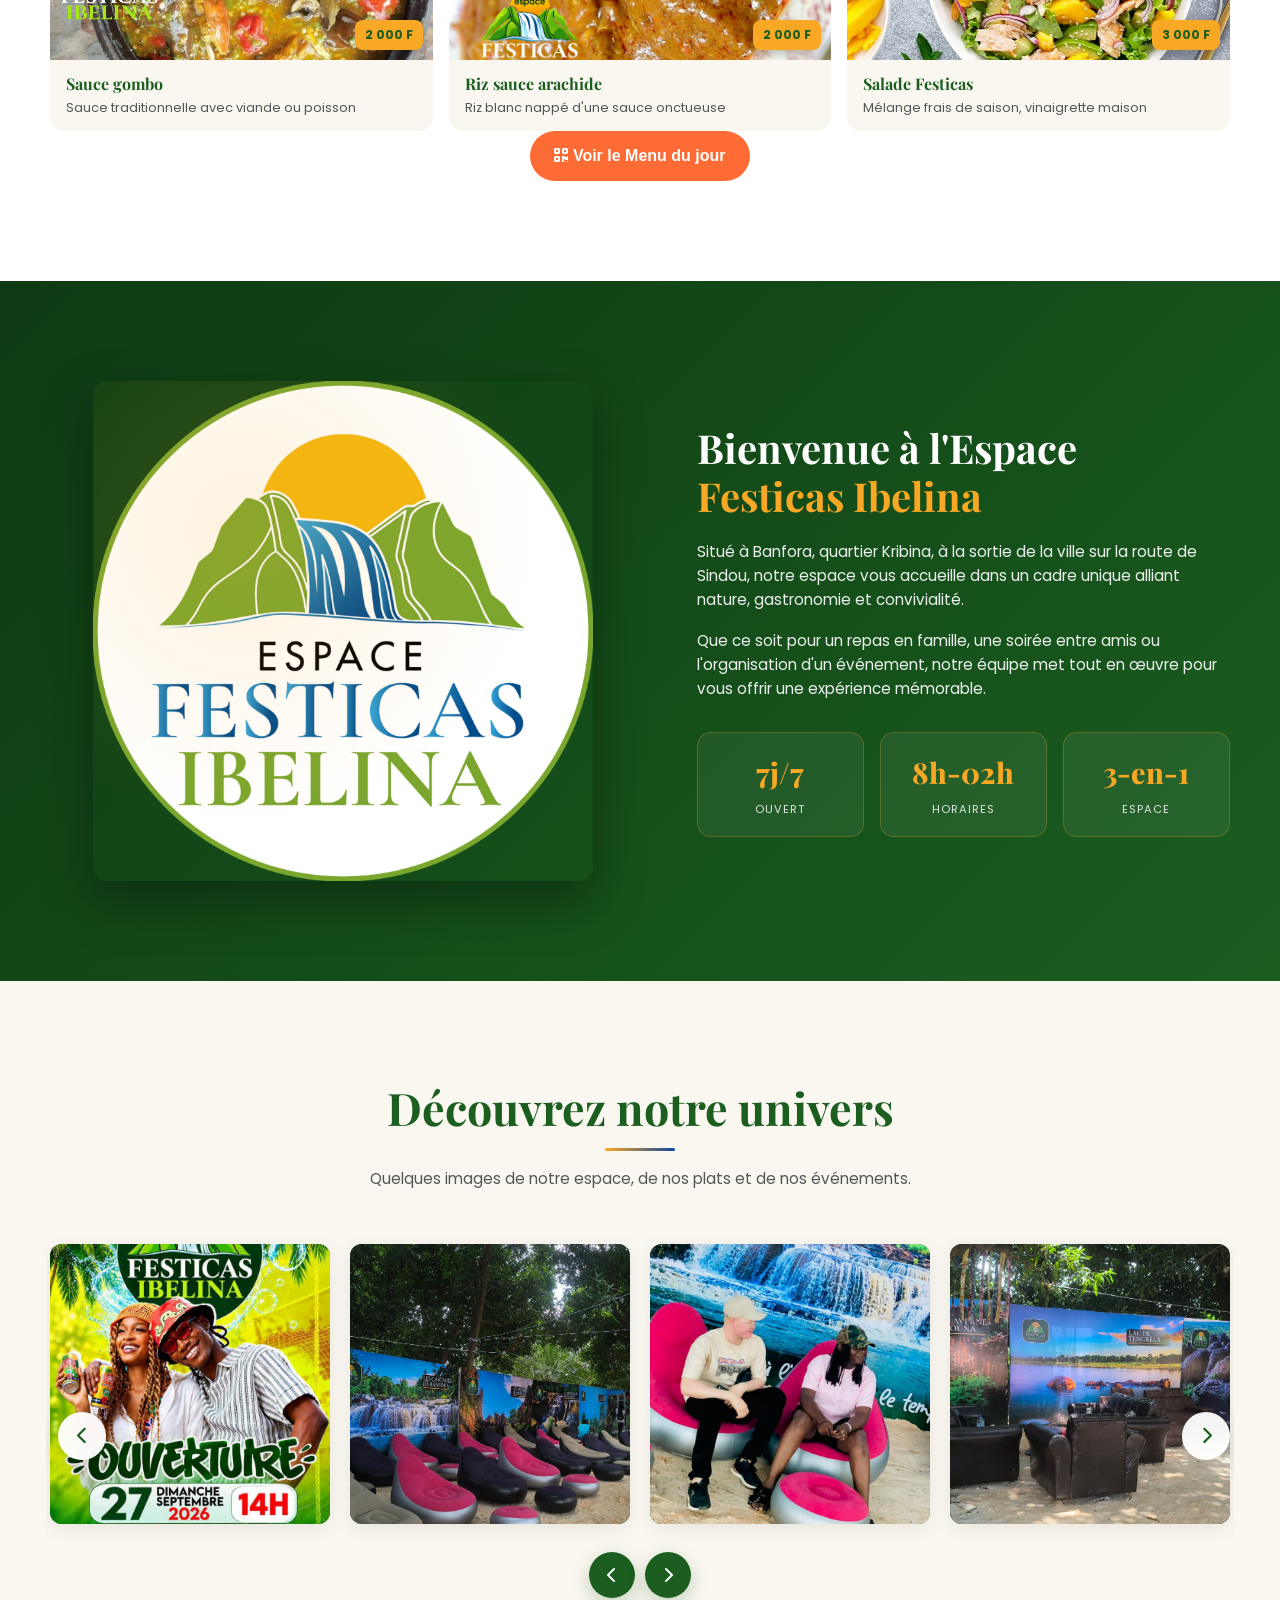
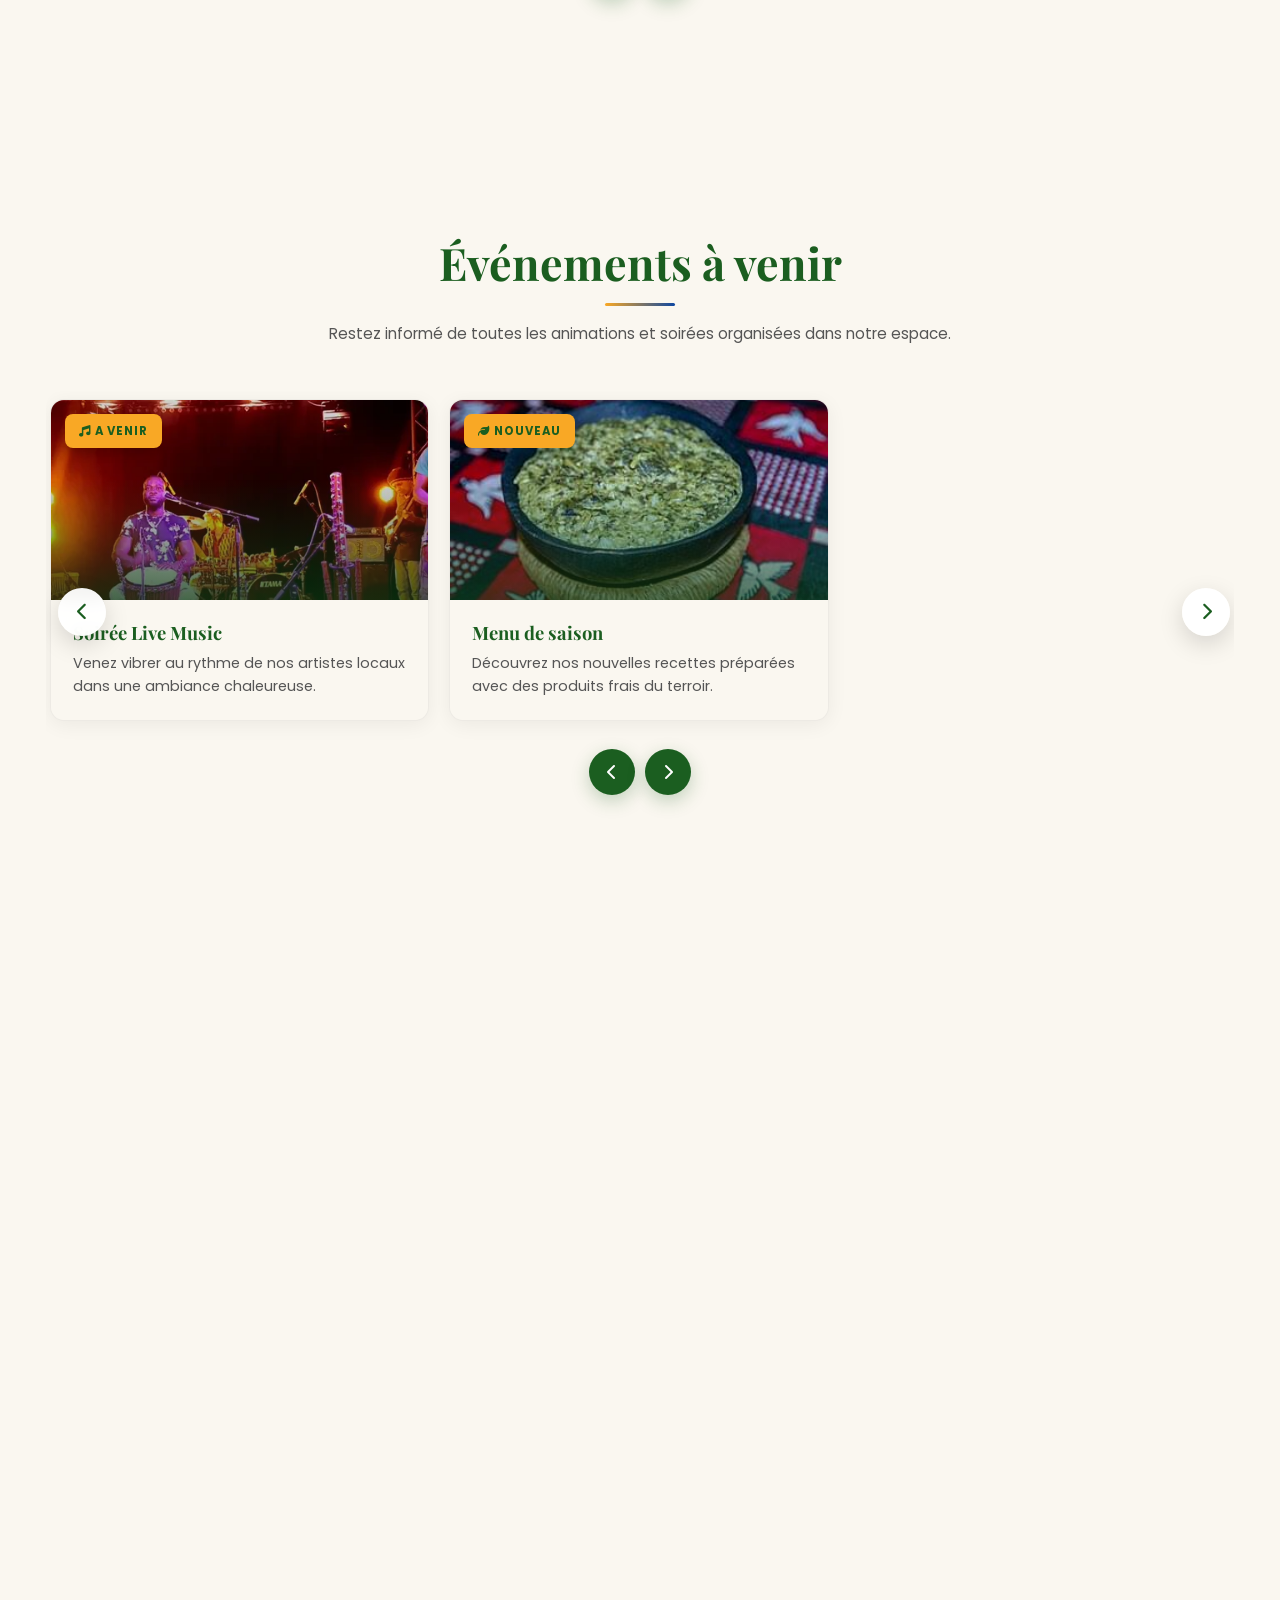
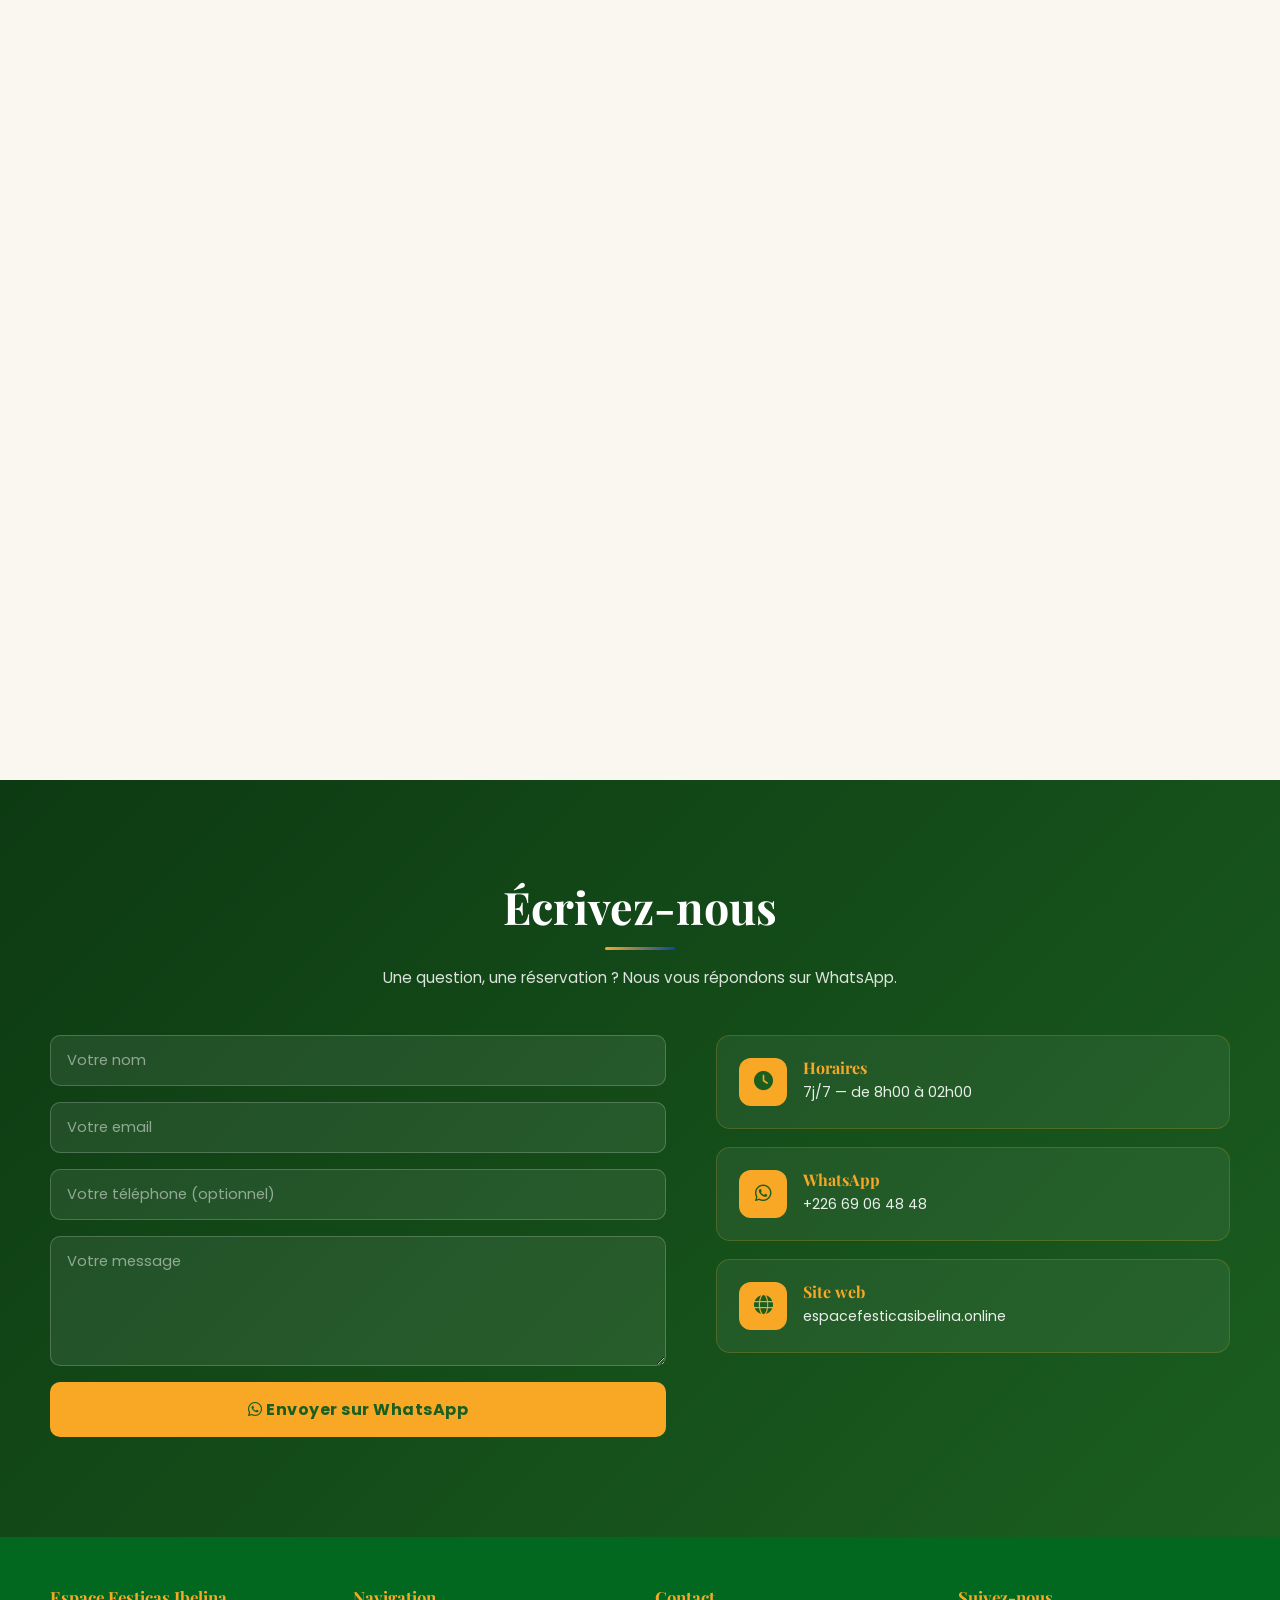
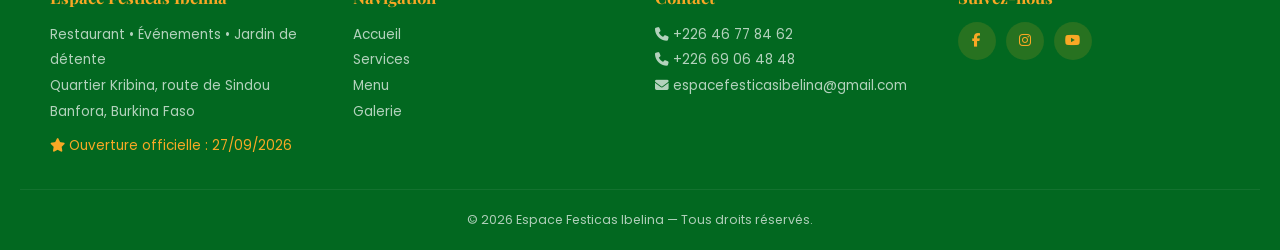
==== commit c8236d20: "Update index.html" ====
--- a/index.html
+++ b/index.html
@@ -88,6 +88,9 @@
 <!-- ===================== PRÉCHARGEMENT ===================== -->
 <link rel="preload" as="image" href="logo.png" fetchpriority="high">
 <link rel="preload" as="image" href="images/hero.jpg" fetchpriority="high">
+
+<!-- ===================== FEUILLE DE STYLE EXTERNE ===================== -->
+<link rel="stylesheet" href="style.css">
 
 <!-- ===================== SCHEMA.ORG — Restaurant ===================== -->
 <script type="application/ld+json">
@@ -218,701 +221,6 @@
   ]
 }
 </script>
-
-<style>
-/* =========================================================
-   VARIABLES & RESET
-   ========================================================= */
-:root{
-  --vert:#1B5E20;
-  --vert-clair:#2E7D32;
-  --vert-fonce:#0d3a12;
-  --or:#F9A825;
-  --or-fonce:#C9A227;
-  --bleu:#0D47A1;
-  --bleu-clair:#1976D2;
-  --creme:#FAF7F0;
-  --blanc:#ffffff;
-  --texte:#1a1a1a;
-  --texte-doux:#555;
-  --ombre:0 8px 30px rgba(0,0,0,.10);
-  --ombre-forte:0 15px 40px rgba(0,0,0,.18);
-  --rayon:14px;
-  --transition:.35s cubic-bezier(.4,0,.2,1);
-  --header-h:72px;
-}
-
-*,*::before,*::after{box-sizing:border-box;margin:0;padding:0}
-html{scroll-behavior:smooth;-webkit-text-size-adjust:100%;scroll-padding-top:var(--header-h)}
-body{
-  font-family:'Poppins',system-ui,-apple-system,sans-serif;
-  color:var(--texte);
-  background:var(--creme);
-  line-height:1.6;
-  overflow-x:hidden;
-  -webkit-font-smoothing:antialiased;
-}
-h1,h2,h3,h4{font-family:'Playfair Display',Georgia,serif;line-height:1.2}
-img{max-width:100%;display:block;height:auto}
-a{color:inherit;text-decoration:none}
-button{font:inherit;cursor:pointer;border:none;background:none}
-ul{list-style:none}
-iframe{border:0}
-
-/* ============ ANIMATIONS ============ */
-.reveal{opacity:0;transform:translateY(40px);transition:opacity .8s ease, transform .8s ease}
-.reveal.visible{opacity:1;transform:translateY(0)}
-
-.stagger > *{opacity:0;transform:translateY(30px);animation:staggerIn .7s ease forwards}
-.stagger > *:nth-child(1){animation-delay:.1s}
-.stagger > *:nth-child(2){animation-delay:.25s}
-.stagger > *:nth-child(3){animation-delay:.4s}
-.stagger > *:nth-child(4){animation-delay:.55s}
-.stagger > *:nth-child(5){animation-delay:.7s}
-.stagger > *:nth-child(6){animation-delay:.85s}
-@keyframes staggerIn{to{opacity:1;transform:translateY(0)}}
-
-@keyframes fadeUp{from{opacity:0;transform:translateY(30px)}to{opacity:1;transform:translateY(0)}}
-@keyframes logoIn{0%{opacity:0;transform:scale(.6) rotate(-15deg)}60%{opacity:1;transform:scale(1.08) rotate(3deg)}100%{opacity:1;transform:scale(1) rotate(0)}}
-@keyframes float{0%,100%{transform:translateY(0)}50%{transform:translateY(-12px)}}
-@keyframes kenburns{0%{transform:scale(1) translate(0,0)}100%{transform:scale(1.15) translate(-2%,-2%)}}
-@keyframes pulseRing{0%{box-shadow:0 0 0 0 rgba(37,211,102,.6)}70%{box-shadow:0 0 0 18px rgba(37,211,102,0)}100%{box-shadow:0 0 0 0 rgba(37,211,102,0)}}
-
-/* ============ HEADER ============ */
-.header{
-  position:fixed;top:0;left:0;right:0;z-index:1000;
-  padding:14px 20px;
-  display:flex;align-items:center;justify-content:space-between;
-  transition:var(--transition);
-  background:transparent;
-}
-.header.scrolled{
-  background:rgba(250,247,240,.96);
-  backdrop-filter:blur(10px);
-  -webkit-backdrop-filter:blur(10px);
-  box-shadow:0 2px 20px rgba(0,0,0,.08);
-  padding:8px 20px;
-}
-.logo-nav{display:flex;align-items:center;gap:10px;font-family:'Playfair Display',serif;font-weight:800;color:var(--blanc);font-size:1.05rem;transition:var(--transition)}
-.header.scrolled .logo-nav{color:var(--vert)}
-.logo-nav img{height:42px;width:auto;object-fit:contain}
-.logo-nav span small{display:block;font-family:'Poppins';font-weight:400;font-size:.65rem;letter-spacing:2px;color:var(--or);text-transform:uppercase}
-
-.nav-desktop{display:none;gap:26px;align-items:center}
-.nav-desktop a{color:var(--blanc);font-size:.9rem;font-weight:500;position:relative;transition:var(--transition)}
-.header.scrolled .nav-desktop a{color:var(--texte)}
-.nav-desktop a::after{content:'';position:absolute;bottom:-4px;left:0;width:0;height:2px;background:var(--or);transition:var(--transition)}
-.nav-desktop a:hover::after{width:100%}
-.nav-desktop a:hover{color:var(--or)}
-.lang-switch{display:flex;gap:4px;margin-left:12px}
-.lang-switch button{padding:4px 10px;border-radius:6px;font-size:.75rem;font-weight:600;color:var(--blanc);border:1px solid rgba(255,255,255,.4);transition:var(--transition)}
-.header.scrolled .lang-switch button{color:var(--texte);border-color:rgba(0,0,0,.15)}
-.lang-switch button.active{background:var(--or);color:var(--vert);border-color:var(--or)}
-
-.burger{display:flex;flex-direction:column;gap:5px;padding:8px;z-index:1100}
-.burger span{width:26px;height:3px;background:var(--blanc);border-radius:3px;transition:var(--transition)}
-.header.scrolled .burger span{background:var(--vert)}
-.burger.open span:nth-child(1){transform:translateY(8px) rotate(45deg)}
-.burger.open span:nth-child(2){opacity:0}
-.burger.open span:nth-child(3){transform:translateY(-8px) rotate(-45deg)}
-
-.nav-mobile{
-  position:fixed;top:0;right:-100%;width:min(85%,340px);height:100vh;
-  background:linear-gradient(160deg,var(--vert) 0%,#0d3a12 100%);
-  z-index:1050;padding:90px 30px 30px;
-  display:flex;flex-direction:column;gap:6px;
-  transition:right .45s cubic-bezier(.4,0,.2,1);
-  overflow-y:auto;
-}
-.nav-mobile.open{right:0}
-.nav-mobile a{color:var(--blanc);font-size:1.1rem;padding:14px 0;border-bottom:1px solid rgba(255,255,255,.1);font-weight:500;transition:var(--transition)}
-.nav-mobile a:hover{color:var(--or);padding-left:8px}
-.nav-mobile .lang-mobile{margin-top:auto;display:flex;gap:8px;padding-top:20px}
-.nav-mobile .lang-mobile button{flex:1;padding:10px;border-radius:8px;background:rgba(255,255,255,.1);color:var(--blanc);font-weight:600;font-size:.85rem;border:1px solid rgba(255,255,255,.2)}
-.nav-mobile .lang-mobile button.active{background:var(--or);color:var(--vert);border-color:var(--or)}
-
-.overlay{position:fixed;inset:0;background:rgba(0,0,0,.5);z-index:1040;opacity:0;pointer-events:none;transition:var(--transition)}
-.overlay.show{opacity:1;pointer-events:auto}
-
-/* ============ HERO ============ */
-.hero{
-  position:relative;min-height:100vh;min-height:100dvh;
-  display:flex;align-items:center;justify-content:center;
-  text-align:center;color:var(--blanc);
-  overflow:hidden;background:var(--vert-fonce);
-  padding:calc(var(--header-h) + 20px) 20px 60px;
-}
-.hero-bg{
-  position:absolute;inset:0;
-  background-image:url('images/hero.jpg');
-  background-size:cover;background-position:center;
-  animation:kenburns 20s ease-in-out infinite alternate;
-}
-.hero-bg::after{
-  content:'';position:absolute;inset:0;
-  background:linear-gradient(180deg,rgba(13,58,18,.75) 0%,rgba(13,58,18,.55) 50%,rgba(13,58,18,.9) 100%);
-}
-.hero-content{position:relative;z-index:2;padding:0 16px;max-width:900px;animation:fadeUp 1.2s ease .2s both;width:100%}
-.hero-logo{
-  width:clamp(110px,22vw,170px);height:auto;object-fit:contain;margin:0 auto 24px;
-  filter:drop-shadow(0 10px 30px rgba(0,0,0,.5));
-  animation:logoIn 1.4s cubic-bezier(.34,1.56,.64,1) both;
-}
-.hero h1{font-size:clamp(1.8rem,7vw,4rem);font-weight:800;letter-spacing:.5px;margin-bottom:14px;text-shadow:0 4px 20px rgba(0,0,0,.4)}
-.hero h1 .accent{color:var(--or)}
-.hero .tagline{font-size:clamp(.8rem,2.5vw,1.25rem);font-weight:300;letter-spacing:2px;text-transform:uppercase;color:var(--or);margin-bottom:20px;animation:fadeUp 1s ease .6s both}
-.hero p.lead{font-size:clamp(.9rem,2vw,1.05rem);max-width:620px;margin:0 auto 26px;opacity:.95;animation:fadeUp 1s ease .8s both}
-.hero-buttons{display:flex;gap:14px;justify-content:center;flex-wrap:wrap;animation:fadeUp 1s ease 1s both}
-
-.btn{
-  display:inline-flex;align-items:center;gap:8px;
-  padding:14px 30px;border-radius:50px;font-weight:600;font-size:.95rem;
-  transition:var(--transition);letter-spacing:.3px;position:relative;overflow:hidden;
-  white-space:nowrap;
-}
-.btn-primary{background:var(--or);color:var(--vert);box-shadow:0 8px 24px rgba(249,168,37,.35)}
-.btn-primary:hover{transform:translateY(-3px);box-shadow:0 12px 30px rgba(249,168,37,.5);background:#ffb733}
-.btn-outline{background:transparent;color:var(--blanc);border:2px solid rgba(255,255,255,.7)}
-.btn-outline:hover{background:var(--blanc);color:var(--vert);transform:translateY(-3px)}
-
-/* ============ COMPTE À REBOURS ============ */
-.countdown{
-  margin:22px auto 0;
-  max-width:520px;
-  background:rgba(0,0,0,.35);
-  backdrop-filter:blur(8px);-webkit-backdrop-filter:blur(8px);
-  border:1px solid rgba(249,168,37,.4);
-  border-radius:14px;
-  padding:14px 20px;
-  animation:fadeUp 1s ease 1.2s both;
-}
-.countdown-label{
-  display:block;font-size:.72rem;letter-spacing:3px;text-transform:uppercase;
-  color:var(--or);margin-bottom:10px;font-weight:600;
-}
-.countdown-timer{display:flex;justify-content:center;gap:8px}
-.cd-unit{
-  flex:1;background:rgba(249,168,37,.15);
-  border-radius:8px;padding:8px 4px;
-  border:1px solid rgba(249,168,37,.25);
-}
-.cd-unit strong{
-  display:block;font-family:'Playfair Display',serif;
-  font-size:clamp(1.1rem,3vw,1.5rem);color:var(--or);line-height:1;font-weight:800;
-}
-.cd-unit span{font-size:.6rem;letter-spacing:1px;text-transform:uppercase;opacity:.85}
-
-.scroll-indicator{position:absolute;bottom:26px;left:50%;transform:translateX(-50%);color:var(--blanc);opacity:.7;animation:float 2.5s ease-in-out infinite;font-size:.75rem;letter-spacing:2px;text-transform:uppercase;z-index:2}
-.scroll-indicator::after{content:'';display:block;width:1px;height:30px;background:var(--or);margin:8px auto 0}
-
-/* ============ SECTIONS ============ */
-section{padding:70px 16px;position:relative}
-.container{max-width:1180px;margin:0 auto;width:100%}
-.section-title{text-align:center;margin-bottom:44px}
-.section-title .kicker{color:var(--or-fonce);font-size:.8rem;letter-spacing:4px;text-transform:uppercase;font-weight:600;display:block;margin-bottom:10px}
-.section-title h2{font-size:clamp(1.6rem,4.5vw,2.8rem);color:var(--vert);margin-bottom:14px}
-.section-title .sep{width:70px;height:3px;background:linear-gradient(90deg,var(--or),var(--bleu));margin:0 auto;border-radius:3px}
-.section-title p{max-width:640px;margin:16px auto 0;color:var(--texte-doux);font-size:.95rem}
-
-/* ============ VIDÉO ============ */
-.video-section{background:var(--blanc)}
-.video-wrapper{
-  max-width:960px;margin:0 auto;
-  border-radius:var(--rayon);
-  overflow:hidden;
-  box-shadow:var(--ombre-forte);
-  position:relative;
-  background:#000;
-  aspect-ratio:16/9;
-}
-.video-wrapper video{
-  width:100%;height:100%;display:block;
-  object-fit:cover;
-  background:#000;
-  cursor:pointer;
-}
-.video-wrapper .video-overlay{
-  position:absolute;inset:0;
-  display:flex;align-items:center;justify-content:center;
-  background:linear-gradient(180deg,rgba(13,58,18,.55) 0%,rgba(13,58,18,.75) 100%);
-  cursor:pointer;
-  transition:opacity .4s ease, visibility .4s ease;
-  z-index:2;
-}
-.video-wrapper.playing .video-overlay{
-  opacity:0;visibility:hidden;pointer-events:none;
-}
-.video-wrapper .play-btn{
-  width:clamp(70px,14vw,100px);
-  height:clamp(70px,14vw,100px);
-  border-radius:50%;
-  background:linear-gradient(135deg,var(--or),var(--or-fonce));
-  color:var(--vert);
-  display:flex;align-items:center;justify-content:center;
-  font-size:clamp(1.6rem,3.5vw,2.4rem);
-  box-shadow:0 10px 40px rgba(249,168,37,.55);
-  transition:var(--transition);
-  position:relative;
-}
-.video-wrapper .play-btn::before{
-  content:'';position:absolute;inset:-12px;border-radius:50%;
-  border:2px solid rgba(249,168,37,.35);
-  animation:pulseRing 2s infinite;
-}
-.video-wrapper .play-btn:hover{transform:scale(1.1)}
-.video-wrapper .video-caption{
-  position:absolute;bottom:0;left:0;right:0;
-  padding:18px 22px;
-  background:linear-gradient(180deg,transparent,rgba(13,58,18,.9));
-  color:var(--blanc);
-  font-size:.85rem;font-weight:500;
-  text-align:center;
-  pointer-events:none;
-  z-index:3;
-}
-.video-wrapper.playing .video-caption{display:none}
-
-/* ============ SERVICES ============ */
-.services{background:var(--creme)}
-.services-grid{display:grid;gap:24px;grid-template-columns:1fr}
-.service-card{
-  background:var(--blanc);
-  border-radius:var(--rayon);
-  overflow:hidden;
-  transition:var(--transition);
-  position:relative;
-  box-shadow:0 4px 20px rgba(0,0,0,.06);
-  display:flex;flex-direction:column;
-}
-.service-card:hover{transform:translateY(-8px);box-shadow:var(--ombre-forte)}
-.service-image{
-  height:220px;overflow:hidden;position:relative;
-  background:var(--vert-fonce);
-}
-.service-image img{
-  width:100%;height:100%;object-fit:cover;
-  transition:transform .8s cubic-bezier(.4,0,.2,1);
-}
-.service-card:hover .service-image img{transform:scale(1.12)}
-.service-image::after{
-  content:'';position:absolute;inset:0;
-  background:linear-gradient(180deg,transparent 50%,rgba(13,58,18,.55) 100%);
-}
-.service-icon-badge{
-  position:absolute;bottom:-28px;right:22px;z-index:2;
-  width:58px;height:58px;border-radius:50%;
-  background:linear-gradient(135deg,var(--or),var(--or-fonce));
-  color:var(--vert);
-  display:flex;align-items:center;justify-content:center;
-  font-size:1.5rem;
-  box-shadow:0 8px 24px rgba(249,168,37,.5);
-  border:4px solid var(--blanc);
-  transition:var(--transition);
-}
-.service-card:hover .service-icon-badge{transform:rotate(12deg) scale(1.08)}
-.service-body{padding:34px 26px 28px;text-align:center;flex:1;display:flex;flex-direction:column}
-.service-body h3{color:var(--vert);font-size:1.25rem;margin-bottom:12px}
-.service-body p{color:var(--texte-doux);font-size:.92rem;flex:1}
-
-/* ============ MENU APERÇU ============ */
-.menu-preview{background:var(--blanc)}
-.dishes{display:grid;gap:16px;grid-template-columns:repeat(2,1fr)}
-.dish{
-  background:var(--creme);border-radius:var(--rayon);overflow:hidden;
-  display:flex;flex-direction:column;transition:var(--transition);cursor:pointer;
-  position:relative;
-}
-.dish:hover{transform:translateY(-6px);box-shadow:var(--ombre-forte)}
-.dish-img{height:150px;overflow:hidden;background:var(--vert-fonce);position:relative}
-.dish-img img{width:100%;height:100%;object-fit:cover;transition:transform .7s ease}
-.dish:hover .dish-img img{transform:scale(1.12)}
-.dish-img .price-tag{
-  position:absolute;bottom:10px;right:10px;
-  background:var(--or);color:var(--vert);
-  padding:5px 10px;border-radius:8px;
-  font-weight:700;font-size:.78rem;
-  box-shadow:0 4px 12px rgba(0,0,0,.25);
-}
-.dish-info{padding:14px 16px}
-.dish-info h4{color:var(--vert);font-family:'Playfair Display',serif;font-size:1rem;margin-bottom:6px}
-.dish-info p{font-size:.8rem;color:var(--texte-doux);line-height:1.4}
-.menu-cta{text-align:center;margin-top:44px}
-.menu-cta .btn-primary{font-size:1rem}
-
-/* ============ PRÉSENTATION ============ */
-.presentation{background:linear-gradient(135deg,#0d3a12 0%,var(--vert) 100%);color:var(--blanc)}
-.presentation .container{display:grid;gap:40px;grid-template-columns:1fr;align-items:center}
-.presentation .text h2{color:var(--blanc);font-size:clamp(1.5rem,4vw,2.5rem);margin-bottom:20px}
-.presentation .text h2 .accent{color:var(--or)}
-.presentation .text p{margin-bottom:16px;opacity:.92;font-size:.95rem}
-.presentation .stats{display:grid;grid-template-columns:repeat(3,1fr);gap:12px;margin-top:30px}
-.stat{text-align:center;padding:16px 8px;background:rgba(255,255,255,.06);border-radius:var(--rayon);border:1px solid rgba(249,168,37,.25)}
-.stat strong{display:block;font-family:'Playfair Display',serif;font-size:clamp(1.2rem,3vw,1.8rem);color:var(--or);font-weight:800}
-.stat span{font-size:.7rem;letter-spacing:1px;text-transform:uppercase;opacity:.85}
-
-.presentation .visual{
-  aspect-ratio:1/1;border-radius:var(--rayon);
-  overflow:hidden;position:relative;
-  box-shadow:0 20px 50px rgba(0,0,0,.35);
-  max-width:500px;margin:0 auto;width:100%;
-}
-.presentation .visual img{width:100%;height:100%;object-fit:cover}
-.presentation .visual::after{
-  content:'';position:absolute;inset:0;
-  background:radial-gradient(circle at 30% 30%,rgba(249,168,37,.15),transparent 60%);
-}
-
-/* ============ CARROUSELS (Actualités + Galerie) ============ */
-.carousel-wrapper{
-  position:relative;
-  overflow:hidden;
-  border-radius:var(--rayon);
-  padding:8px 4px;
-  margin:0 -4px;
-}
-
-.carousel-track{
-  display:flex;
-  gap:20px;
-  transition:transform .6s cubic-bezier(.25,.8,.25,1);
-  will-change:transform;
-  backface-visibility:hidden;
-}
-
-/* ---- Cartes Actualités ---- */
-.news-card{
-  flex:0 0 100%;
-  min-width:0;
-  background:var(--creme);
-  border-radius:var(--rayon);
-  overflow:hidden;
-  transition:var(--transition);
-  border:1px solid rgba(0,0,0,.05);
-  position:relative;
-  box-shadow:0 4px 20px rgba(0,0,0,.06);
-}
-.news-card:hover{transform:translateY(-6px);box-shadow:var(--ombre-forte)}
-.news-card .thumb{
-  height:200px;
-  position:relative;
-  overflow:hidden;
-  background:var(--vert-fonce);
-}
-.news-card .thumb img{
-  width:100%;height:100%;object-fit:cover;
-  transition:transform .8s cubic-bezier(.4,0,.2,1);
-}
-.news-card:hover .thumb img{transform:scale(1.1)}
-.news-card .thumb::after{
-  content:'';position:absolute;inset:0;
-  background:linear-gradient(180deg,transparent 40%,rgba(13,58,18,.7) 100%);
-}
-.news-card .date-badge{
-  position:absolute;top:14px;left:14px;z-index:2;
-  background:var(--or);color:var(--vert);
-  padding:8px 14px;border-radius:8px;
-  font-weight:700;font-size:.72rem;text-transform:uppercase;
-  letter-spacing:1px;box-shadow:0 4px 12px rgba(0,0,0,.2);
-}
-.news-card .body{padding:22px}
-.news-card h3{color:var(--vert);font-size:1.15rem;margin-bottom:8px}
-.news-card p{font-size:.9rem;color:var(--texte-doux)}
-
-/* ---- Items Galerie ---- */
-.gallery-item{
-  flex:0 0 100%;
-  aspect-ratio:1/1;
-  border-radius:12px;
-  overflow:hidden;
-  position:relative;
-  cursor:pointer;
-  transition:var(--transition);
-  background:var(--vert-fonce);
-  min-width:0;
-  box-shadow:0 4px 20px rgba(0,0,0,.08);
-}
-.gallery-item img{
-  width:100%;height:100%;object-fit:cover;
-  transition:transform .8s cubic-bezier(.4,0,.2,1);
-}
-.gallery-item:hover img{transform:scale(1.12)}
-.gallery-item::after{
-  content:'\f00e';
-  font-family:'Font Awesome 6 Free';font-weight:900;
-  position:absolute;inset:0;
-  background:rgba(13,58,18,.7);
-  display:flex;align-items:center;justify-content:center;
-  opacity:0;transition:var(--transition);
-  font-size:1.8rem;color:var(--or);
-}
-.gallery-item:hover::after{opacity:1}
-
-/* ---- Contrôles ---- */
-.carousel-nav{
-  display:flex;
-  justify-content:center;
-  gap:10px;
-  margin-top:28px;
-}
-.carousel-nav button{
-  width:46px;height:46px;
-  border-radius:50%;
-  background:var(--vert);
-  color:var(--blanc);
-  display:flex;align-items:center;justify-content:center;
-  transition:var(--transition);
-  font-size:1rem;
-  box-shadow:0 6px 18px rgba(27,94,32,.25);
-  border:2px solid transparent;
-}
-.carousel-nav button:hover{
-  background:var(--or);
-  color:var(--vert);
-  transform:translateY(-2px) scale(1.05);
-  box-shadow:0 10px 24px rgba(249,168,37,.35);
-}
-.carousel-nav button:active{transform:translateY(0) scale(.98)}
-.carousel-nav button:disabled{
-  opacity:.35;
-  cursor:not-allowed;
-  transform:none;
-}
-
-.carousel-dots{
-  display:flex;
-  justify-content:center;
-  align-items:center;
-  gap:8px;
-  margin-top:18px;
-  min-height:12px;
-}
-.carousel-dots .dot{
-  width:10px;height:10px;
-  border-radius:50%;
-  background:rgba(27,94,32,.22);
-  transition:all .35s cubic-bezier(.4,0,.2,1);
-  cursor:pointer;
-  border:none;
-  padding:0;
-}
-.carousel-dots .dot:hover{background:rgba(27,94,32,.4)}
-.carousel-dots .dot.active{
-  background:var(--or);
-  width:32px;
-  border-radius:5px;
-}
-
-/* ---- Flèches latérales (desktop) ---- */
-.carousel-arrows{
-  position:absolute;
-  top:50%;
-  transform:translateY(-50%);
-  width:100%;
-  display:none;
-  justify-content:space-between;
-  pointer-events:none;
-  padding:0 8px;
-  z-index:5;
-}
-.carousel-arrows button{
-  pointer-events:auto;
-  width:48px;height:48px;
-  border-radius:50%;
-  background:rgba(255,255,255,.95);
-  color:var(--vert);
-  display:flex;align-items:center;justify-content:center;
-  font-size:1.1rem;
-  box-shadow:0 8px 24px rgba(0,0,0,.15);
-  transition:var(--transition);
-  backdrop-filter:blur(8px);
-}
-.carousel-arrows button:hover{
-  background:var(--or);
-  color:var(--vert);
-  transform:scale(1.08);
-}
-.carousel-arrows button:disabled{
-  opacity:.3;
-  cursor:not-allowed;
-}
-@media(min-width:900px){
-  .carousel-arrows{display:flex}
-}
-
-/* ============ CALENDRIER ============ */
-.calendrier{background:var(--creme)}
-.calendar-box{background:var(--blanc);border-radius:var(--rayon);padding:20px;box-shadow:var(--ombre);max-width:900px;margin:0 auto}
-.calendar-header{display:flex;justify-content:space-between;align-items:center;margin-bottom:20px;flex-wrap:wrap;gap:12px}
-.calendar-header h3{color:var(--vert);font-size:1.15rem;text-transform:capitalize}
-.calendar-nav{display:flex;gap:8px}
-.calendar-nav button{width:38px;height:38px;border-radius:50%;background:var(--creme);color:var(--vert);font-weight:700;transition:var(--transition);display:flex;align-items:center;justify-content:center}
-.calendar-nav button:hover{background:var(--or);color:var(--vert)}
-.calendar-grid{display:grid;grid-template-columns:repeat(7,1fr);gap:4px;margin-bottom:20px}
-.calendar-grid .day-name{text-align:center;font-size:.65rem;font-weight:600;color:var(--texte-doux);padding:6px 0;text-transform:uppercase;letter-spacing:1px}
-.calendar-grid .day{
-  aspect-ratio:1/1;display:flex;align-items:center;justify-content:center;
-  border-radius:8px;font-size:.8rem;cursor:pointer;transition:var(--transition);
-  background:var(--creme);position:relative;
-}
-.calendar-grid .day.other{opacity:.3}
-.calendar-grid .day:hover{background:var(--or);color:var(--vert);transform:scale(1.05)}
-.calendar-grid .day.today{background:var(--bleu);color:var(--blanc);font-weight:700}
-.calendar-grid .day.has-event::after{content:'';position:absolute;bottom:4px;width:5px;height:5px;border-radius:50%;background:var(--or)}
-.calendar-grid .day.today.has-event::after{background:var(--or)}
-.events-list{display:flex;flex-direction:column;gap:12px}
-.event-item{display:flex;gap:14px;padding:14px;border-radius:10px;background:var(--creme);border-left:4px solid var(--or);transition:var(--transition)}
-.event-item:hover{transform:translateX(4px);background:#f2ede2}
-.event-item.past{opacity:.6;border-left-color:#999}
-.event-item .event-date{min-width:56px;text-align:center;background:var(--vert);color:var(--blanc);border-radius:8px;padding:8px 4px}
-.event-item.past .event-date{background:#666}
-.event-item .event-date strong{display:block;font-size:1.3rem;font-family:'Playfair Display',serif;line-height:1}
-.event-item .event-date span{font-size:.65rem;text-transform:uppercase;letter-spacing:1px}
-.event-item .event-info h4{font-size:1rem;color:var(--vert);margin-bottom:3px}
-.event-item.past .event-info h4{color:#555}
-.event-item .event-info p{font-size:.82rem;color:var(--texte-doux)}
-
-/* ============ LOCALISATION ============ */
-.localisation{background:var(--blanc)}
-.map-wrapper{border-radius:var(--rayon);overflow:hidden;box-shadow:var(--ombre);height:400px;background:#e0e0e0;position:relative}
-.map-wrapper iframe{width:100%;height:100%;border:0;filter:saturate(.9)}
-.contact-info-grid{display:grid;gap:20px;grid-template-columns:1fr;margin-top:34px}
-.info-card{background:var(--creme);padding:22px;border-radius:var(--rayon);display:flex;gap:16px;align-items:flex-start;transition:var(--transition)}
-.info-card:hover{transform:translateY(-4px);box-shadow:var(--ombre)}
-.info-card .ic{width:48px;height:48px;flex-shrink:0;border-radius:12px;background:linear-gradient(135deg,var(--vert),var(--vert-clair));color:var(--blanc);display:flex;align-items:center;justify-content:center;font-size:1.2rem}
-.info-card h4{color:var(--vert);font-size:1rem;margin-bottom:4px}
-.info-card p,.info-card a{font-size:.88rem;color:var(--texte-doux);display:block;transition:var(--transition)}
-.info-card a:hover{color:var(--or-fonce)}
-
-/* ============ CONTACT ============ */
-.contact{background:linear-gradient(135deg,#0d3a12 0%,var(--vert) 100%);color:var(--blanc)}
-.contact .section-title h2{color:var(--blanc)}
-.contact .section-title p{color:rgba(255,255,255,.85)}
-.contact-grid{display:grid;gap:32px;grid-template-columns:1fr}
-.contact-form{display:flex;flex-direction:column;gap:16px}
-.contact-form input,.contact-form textarea{
-  width:100%;padding:14px 16px;border-radius:10px;border:1px solid rgba(255,255,255,.2);
-  background:rgba(255,255,255,.08);color:var(--blanc);font-family:inherit;font-size:.92rem;
-  transition:var(--transition);
-}
-.contact-form input::placeholder,.contact-form textarea::placeholder{color:rgba(255,255,255,.5)}
-.contact-form input:focus,.contact-form textarea:focus{outline:none;border-color:var(--or);background:rgba(255,255,255,.12)}
-.contact-form textarea{resize:vertical;min-height:130px}
-.contact-form button{background:var(--or);color:var(--vert);padding:15px;border-radius:10px;font-weight:700;letter-spacing:.5px;transition:var(--transition)}
-.contact-form button:hover{background:#ffb733;transform:translateY(-2px)}
-.contact-side{display:flex;flex-direction:column;gap:18px}
-.contact-side .info-card{background:rgba(255,255,255,.06);border:1px solid rgba(249,168,37,.2)}
-.contact-side .info-card .ic{background:var(--or);color:var(--vert)}
-.contact-side .info-card h4{color:var(--or)}
-.contact-side .info-card p,.contact-side .info-card a{color:rgba(255,255,255,.9)}
-
-/* ============ FOOTER ============ */
-.footer{background:#026820;color:rgb(248,250,249);padding:50px 20px 20px;font-size:.88rem}
-.footer-grid{display:grid;gap:30px;grid-template-columns:1fr;max-width:1180px;margin:0 auto 30px}
-.footer h4{color:var(--or);font-family:'Playfair Display',serif;font-size:1.05rem;margin-bottom:14px}
-.footer p,.footer a{color:rgba(255,255,255,.7);font-size:.85rem;line-height:1.9;display:block;transition:var(--transition)}
-.footer a:hover{color:var(--or);padding-left:4px}
-.footer-social{display:flex;gap:10px;margin-top:12px}
-.footer-social a{width:38px;height:38px;border-radius:50%;background:rgba(249,168,37,.15);color:var(--or);display:flex;align-items:center;justify-content:center;transition:var(--transition)}
-.footer-social a:hover{background:var(--or);color:var(--vert);padding-left:0;transform:translateY(-3px)}
-.footer-bottom{text-align:center;padding-top:20px;border-top:1px solid rgba(255,255,255,.1);font-size:.78rem;opacity:.7}
-
-/* ============ WHATSAPP FLOTTANT ============ */
-.whatsapp-float{
-  position:fixed;bottom:22px;right:22px;z-index:900;
-  width:58px;height:58px;border-radius:50%;background:#25D366;color:var(--blanc);
-  display:flex;align-items:center;justify-content:center;font-size:1.7rem;
-  box-shadow:0 6px 20px rgba(37,211,102,.5);
-  animation:pulseRing 2.2s infinite;transition:var(--transition);
-}
-.whatsapp-float:hover{transform:scale(1.1)}
-
-/* ============ MEDIA QUERIES ============ */
-@media (max-width:359px){
-  :root{--header-h:60px}
-  .dishes{grid-template-columns:1fr}
-  .cd-unit strong{font-size:1rem}
-  .countdown{padding:10px 12px}
-  .hero-buttons .btn{padding:12px 20px;font-size:.85rem}
-  .stat strong{font-size:1.1rem}
-  .logo-nav img{height:34px}
-  .logo-nav span{font-size:.9rem}
-  section{padding:60px 12px}
-}
-
-@media (min-width:360px) and (max-width:479px){
-  .dishes{grid-template-columns:repeat(2,1fr)}
-  .dish-img{height:130px}
-  .dish-info{padding:12px}
-  .dish-info h4{font-size:.9rem}
-  .dish-info p{font-size:.75rem}
-}
-
-@media (min-width:480px){
-  section{padding:80px 20px}
-  .dishes{grid-template-columns:repeat(2,1fr)}
-  .dish-img{height:160px}
-  .news-card{flex:0 0 100%}
-  .gallery-item{flex:0 0 calc(50% - 10px)}
-  .contact-info-grid{grid-template-columns:repeat(2,1fr)}
-  .footer-grid{grid-template-columns:repeat(2,1fr)}
-}
-
-@media (min-width:640px){
-  section{padding:90px 28px}
-  .news-card{flex:0 0 calc(50% - 10px)}
-  .services-grid{grid-template-columns:repeat(2,1fr)}
-  .dishes{grid-template-columns:repeat(3,1fr)}
-  .gallery-item{flex:0 0 calc(33.333% - 14px)}
-  .contact-info-grid{grid-template-columns:repeat(2,1fr)}
-  .footer-grid{grid-template-columns:repeat(2,1fr)}
-  .presentation .stats{gap:16px}
-}
-
-@media (min-width:900px){
-  :root{--header-h:80px}
-  section{padding:100px 40px}
-  .nav-desktop{display:flex}
-  .burger{display:none}
-  .news-card{flex:0 0 calc(33.333% - 14px)}
-  .services-grid{grid-template-columns:repeat(3,1fr)}
-  .dishes{grid-template-columns:repeat(3,1fr)}
-  .dish-img{height:190px}
-  .gallery-item{flex:0 0 calc(25% - 15px)}
-  .presentation .container{grid-template-columns:1.1fr 1fr;gap:60px}
-  .contact-grid{grid-template-columns:1.2fr 1fr;gap:50px}
-  .contact-info-grid{grid-template-columns:repeat(3,1fr)}
-  .footer-grid{grid-template-columns:repeat(4,1fr)}
-  .map-wrapper{height:450px}
-}
-
-@media (min-width:1200px){
-  .container{max-width:1180px}
-  .video-wrapper{max-width:1000px}
-}
-
-@media (min-width:1440px){
-  .container{max-width:1280px}
-  .video-wrapper{max-width:1080px}
-  section{padding:110px 40px}
-}
-
-@media (min-width:1920px){
-  .container{max-width:1400px}
-  .video-wrapper{max-width:1200px}
-}
-
-@media (max-height:500px) and (orientation:landscape){
-  .hero{min-height:auto;padding:100px 20px 60px}
-  .hero-logo{width:80px}
-  .hero h1{font-size:1.6rem}
-  .countdown{display:none}
-  .video-wrapper{max-width:100%}
-}
-
-@media (prefers-reduced-motion:reduce){
-  *,*::before,*::after{animation-duration:.01ms !important;animation-iteration-count:1 !important;transition-duration:.01ms !important;scroll-behavior:auto !important}
-}
-</style>
 </head>
 <body>
 
@@ -966,15 +274,7 @@
     <h1>Espace <span class="accent">Festicas</span><br>Ibelina</h1>
     <p class="lead">Un lieu unique à Banfora où la gastronomie, la convivialité et la nature se rencontrent. Venez vivre des moments inoubliables.</p>
 
-    <div class="countdown">
-      <span class="countdown-label"><i class="fa-solid fa-star"></i> Ouverture officielle — 27 Septembre 2026</span>
-      <div class="countdown-timer" id="countdown">
-        <div class="cd-unit"><strong id="cd-days">--</strong><span>Jours</span></div>
-        <div class="cd-unit"><strong id="cd-hours">--</strong><span>Heures</span></div>
-        <div class="cd-unit"><strong id="cd-min">--</strong><span>Min</span></div>
-        <div class="cd-unit"><strong id="cd-sec">--</strong><span>Sec</span></div>
-      </div>
-    </div>
+   
 
     <div class="hero-buttons" style="margin-top:26px">
       <a href="#menu" class="btn btn-primary"><i class="fa-solid fa-utensils"></i> Découvrir le menu</a>
@@ -1094,9 +394,10 @@
         <div class="dish-info"><h4>Salade Festicas</h4><p>Mélange frais de saison, vinaigrette maison</p></div>
       </div>
     </div>
-
+<div>
    <center><a href="https://menusqr.online/espace-festicas-ibelina" target="_blank" style="display:inline-block;background:#FF6B35;color:#fff;padding:12px 24px;border-radius:25px;text-decoration:none;font-weight:bold;font-family:sans-serif"><i class="fa-solid fa-qrcode"></i> Voir le Menu du jour</a></center> 
-  </div>
+</div>
+</div>
 </section>
 
 <!-- ================= PRÉSENTATION ================= -->
@@ -1347,530 +648,7 @@
   <i class="fa-brands fa-whatsapp"></i>
 </a>
 
-<script>
-'use strict';
-
-/* =========================================================
-   1. ANNÉE DYNAMIQUE
-   ========================================================= */
-document.getElementById('year').textContent = new Date().getFullYear();
-
-/* =========================================================
-   2. HEADER SCROLL
-   ========================================================= */
-const header = document.getElementById('header');
-window.addEventListener('scroll', () => {
-  header.classList.toggle('scrolled', window.scrollY > 60);
-}, { passive: true });
-
-/* =========================================================
-   3. MENU MOBILE
-   ========================================================= */
-const burger = document.getElementById('burger');
-const navMobile = document.getElementById('navMobile');
-const overlay = document.getElementById('overlay');
-
-function toggleMenu(open){
-  burger.classList.toggle('open', open);
-  navMobile.classList.toggle('open', open);
-  overlay.classList.toggle('show', open);
-  burger.setAttribute('aria-expanded', open ? 'true' : 'false');
-  document.body.style.overflow = open ? 'hidden' : '';
-}
-
-burger.addEventListener('click', () => toggleMenu(!navMobile.classList.contains('open')));
-overlay.addEventListener('click', () => toggleMenu(false));
-navMobile.querySelectorAll('a').forEach(a => a.addEventListener('click', () => toggleMenu(false)));
-
-/* =========================================================
-   4. ANIMATIONS AU SCROLL
-   ========================================================= */
-const revealObserver = new IntersectionObserver((entries) => {
-  entries.forEach(entry => {
-    if (entry.isIntersecting) {
-      entry.target.classList.add('visible');
-      revealObserver.unobserve(entry.target);
-    }
-  });
-}, { threshold: 0.12, rootMargin: '0px 0px -40px 0px' });
-
-document.querySelectorAll('.reveal').forEach(el => revealObserver.observe(el));
-
-/* =========================================================
-   5. LECTEUR VIDÉO HTML5
-   ========================================================= */
-(function initVideoPlayer(){
-  const video = document.getElementById('presentationVideo');
-  const wrapper = document.getElementById('videoWrapper');
-  const overlay = document.getElementById('videoOverlay');
-  if (!video || !wrapper || !overlay) return;
-
-  function playVideo(){
-    wrapper.classList.add('playing');
-    video.play().catch(err => {
-      console.warn('Lecture vidéo bloquée :', err);
-      wrapper.classList.remove('playing');
-    });
-  }
-
-  overlay.addEventListener('click', playVideo);
-
-  overlay.addEventListener('keydown', (e) => {
-    if (e.key === 'Enter' || e.key === ' ') {
-      e.preventDefault();
-      playVideo();
-    }
-  });
-
-  video.addEventListener('click', () => {
-    if (video.paused) playVideo();
-  });
-
-  video.addEventListener('play', () => wrapper.classList.add('playing'));
-  video.addEventListener('pause', () => {
-    if (!video.ended) wrapper.classList.remove('playing');
-  });
-  video.addEventListener('ended', () => {
-    wrapper.classList.remove('playing');
-    video.currentTime = 0;
-  });
-
-  video.addEventListener('error', () => {
-    overlay.innerHTML = `
-      <div style="text-align:center;color:#fff;padding:20px">
-        <i class="fa-solid fa-triangle-exclamation" style="font-size:3rem;color:#F9A825;margin-bottom:1rem"></i>
-        <p style="font-size:1rem;margin-bottom:.5rem">Vidéo en cours de préparation</p>
-        <p style="font-size:.85rem;opacity:.85">Revenez bientôt pour découvrir la présentation.</p>
-      </div>`;
-  });
-})();
-
-/* =========================================================
-   6. COMPTE À REBOURS
-   ========================================================= */
-const targetDate = new Date('2026-09-27T15:00:00').getTime();
-
-function updateCountdown(){
-  const now = new Date().getTime();
-  const diff = targetDate - now;
-
-  if (diff <= 0) {
-    document.getElementById('countdown').innerHTML =
-      '<div class="cd-unit" style="flex:1"><strong>🎉</strong><span>Ouvert !</span></div>';
-    return;
-  }
-
-  const days  = Math.floor(diff / (1000 * 60 * 60 * 24));
-  const hours = Math.floor((diff % (1000 * 60 * 60 * 24)) / (1000 * 60 * 60));
-  const min   = Math.floor((diff % (1000 * 60 * 60)) / (1000 * 60));
-  const sec   = Math.floor((diff % (1000 * 60)) / 1000);
-
-  document.getElementById('cd-days').textContent  = String(days).padStart(2,'0');
-  document.getElementById('cd-hours').textContent = String(hours).padStart(2,'0');
-  document.getElementById('cd-min').textContent   = String(min).padStart(2,'0');
-  document.getElementById('cd-sec').textContent   = String(sec).padStart(2,'0');
-}
-
-updateCountdown();
-setInterval(updateCountdown, 1000);
-
-/* =========================================================
-   7. CALENDRIER
-   ========================================================= */
-const events = [
-  { date:'2026-09-27', title:'🎉 Ouverture officielle', desc:'Grande célébration — toute la journée', past:false },
-  { date:'2026-10-15', title:'Soirée Live Music', desc:'Concert acoustique — 20h', past:false },
-  { date:'2026-12-31', title:'Réveillon de la Saint-Sylvestre', desc:'Soirée dansante — 21h', past:false }
-];
-
-let currentDate = new Date(2026, 8, 1);
-const monthYearEl = document.getElementById('monthYear');
-const gridEl = document.getElementById('calendarGrid');
-const eventsListEl = document.getElementById('eventsList');
-
-const monthNames = ['Janvier','Février','Mars','Avril','Mai','Juin','Juillet','Août','Septembre','Octobre','Novembre','Décembre'];
-
-function renderCalendar(){
-  const year = currentDate.getFullYear();
-  const month = currentDate.getMonth();
-  monthYearEl.textContent = `${monthNames[month]} ${year}`;
-
-  gridEl.innerHTML = '';
-  ['Lun','Mar','Mer','Jeu','Ven','Sam','Dim'].forEach(d => {
-    const el = document.createElement('div');
-    el.className = 'day-name';
-    el.textContent = d;
-    gridEl.appendChild(el);
-  });
-
-  const firstDay = new Date(year, month, 1).getDay();
-  const offset = (firstDay + 6) % 7;
-  const daysInMonth = new Date(year, month + 1, 0).getDate();
-  const today = new Date();
-
-  for (let i = 0; i < offset; i++){
-    const el = document.createElement('div');
-    el.className = 'day other';
-    gridEl.appendChild(el);
-  }
-
-  for (let d = 1; d <= daysInMonth; d++){
-    const el = document.createElement('div');
-    el.className = 'day';
-    el.textContent = d;
-    const dateStr = `${year}-${String(month+1).padStart(2,'0')}-${String(d).padStart(2,'0')}`;
-
-    if (dateStr === today.toISOString().slice(0,10)) el.classList.add('today');
-    if (events.some(e => e.date === dateStr)) el.classList.add('has-event');
-
-    gridEl.appendChild(el);
-  }
-
-  const monthEvents = events.filter(e => {
-    const [y,m] = e.date.split('-');
-    return parseInt(y) === year && parseInt(m) === month + 1;
-  });
-
-  eventsListEl.innerHTML = '';
-  if (monthEvents.length === 0){
-    eventsListEl.innerHTML = '<p style="text-align:center;color:#888;font-size:.88rem;padding:14px">Aucun événement ce mois-ci.</p>';
-  } else {
-    monthEvents.forEach(ev => {
-      const [y,m,d] = ev.date.split('-');
-      const dayNum = parseInt(d);
-      const item = document.createElement('div');
-      item.className = 'event-item' + (ev.past ? ' past' : '');
-      item.innerHTML = `
-        <div class="event-date"><strong>${dayNum}</strong><span>${monthNames[parseInt(m)-1].slice(0,3)}</span></div>
-        <div class="event-info">
-          <h4>${ev.title}</h4>
-          <p>${ev.desc}</p>
-        </div>`;
-      eventsListEl.appendChild(item);
-    });
-  }
-}
-
-document.getElementById('prevMonth').addEventListener('click', () => {
-  currentDate.setMonth(currentDate.getMonth() - 1);
-  renderCalendar();
-});
-document.getElementById('nextMonth').addEventListener('click', () => {
-  currentDate.setMonth(currentDate.getMonth() + 1);
-  renderCalendar();
-});
-renderCalendar();
-
-/* =========================================================
-   8. MOTEUR DE CARROUSEL UNIVERSEL
-   ========================================================= */
-function createCarousel(options) {
-  const {
-    wrapperId,
-    trackId,
-    dotsId,
-    prevId,
-    nextId,
-    prevArrowId,
-    nextArrowId,
-    itemSelector,
-    getVisibleCount,
-    autoPlayDelay = 5000,
-    gap = 20
-  } = options;
-
-  const wrapper = document.getElementById(wrapperId);
-  const track = document.getElementById(trackId);
-  const dotsContainer = document.getElementById(dotsId);
-  const prevBtn = document.getElementById(prevId);
-  const nextBtn = document.getElementById(nextId);
-  const prevArrow = prevArrowId ? document.getElementById(prevArrowId) : null;
-  const nextArrow = nextArrowId ? document.getElementById(nextArrowId) : null;
-
-  if (!wrapper || !track) return null;
-
-  const items = Array.from(track.querySelectorAll(itemSelector));
-  if (items.length === 0) return null;
-
-  let currentIndex = 0;
-  let autoPlayTimer = null;
-  let isPaused = false;
-
-  function getItemWidth() {
-    if (items.length === 0) return 0;
-    const rect = items[0].getBoundingClientRect();
-    return rect.width + gap;
-  }
-
-  function getTotalPages() {
-    const visible = getVisibleCount();
-    return Math.max(1, items.length - visible + 1);
-  }
-
-  function goTo(index, animate = true) {
-    const total = getTotalPages();
-    currentIndex = Math.max(0, Math.min(index, total - 1));
-
-    const itemWidth = getItemWidth();
-    const offset = -currentIndex * itemWidth;
-
-    track.style.transition = animate
-      ? 'transform .6s cubic-bezier(.25,.8,.25,1)'
-      : 'none';
-    track.style.transform = `translate3d(${offset}px, 0, 0)`;
-
-    updateDots();
-    updateArrows();
-  }
-
-  function updateDots() {
-    dotsContainer.innerHTML = '';
-    const total = getTotalPages();
-    if (total <= 1) return;
-
-    for (let i = 0; i < total; i++) {
-      const dot = document.createElement('button');
-      dot.className = 'dot' + (i === currentIndex ? ' active' : '');
-      dot.setAttribute('aria-label', `Aller à la position ${i + 1}`);
-      dot.addEventListener('click', () => {
-        goTo(i);
-        resetAutoPlay();
-      });
-      dotsContainer.appendChild(dot);
-    }
-  }
-
-  function updateArrows() {
-    const total = getTotalPages();
-    if (prevArrow) prevArrow.disabled = currentIndex <= 0;
-    if (nextArrow) nextArrow.disabled = currentIndex >= total - 1;
-  }
-
-  function next() {
-    const total = getTotalPages();
-    if (currentIndex >= total - 1) {
-      goTo(0);
-    } else {
-      goTo(currentIndex + 1);
-    }
-  }
-
-  function prev() {
-    const total = getTotalPages();
-    if (currentIndex <= 0) {
-      goTo(total - 1);
-    } else {
-      goTo(currentIndex - 1);
-    }
-  }
-
-  function startAutoPlay() {
-    stopAutoPlay();
-    if (getTotalPages() <= 1) return;
-    autoPlayTimer = setInterval(() => {
-      if (!isPaused) next();
-    }, autoPlayDelay);
-  }
-
-  function stopAutoPlay() {
-    if (autoPlayTimer) {
-      clearInterval(autoPlayTimer);
-      autoPlayTimer = null;
-    }
-  }
-
-  function resetAutoPlay() {
-    stopAutoPlay();
-    startAutoPlay();
-  }
-
-  wrapper.addEventListener('mouseenter', () => { isPaused = true; });
-  wrapper.addEventListener('mouseleave', () => {
-    isPaused = false;
-    resetAutoPlay();
-  });
-
-  document.addEventListener('visibilitychange', () => {
-    if (document.hidden) {
-      stopAutoPlay();
-    } else {
-      startAutoPlay();
-    }
-  });
-
-  if (prevBtn) prevBtn.addEventListener('click', () => { prev(); resetAutoPlay(); });
-  if (nextBtn) nextBtn.addEventListener('click', () => { next(); resetAutoPlay(); });
-  if (prevArrow) prevArrow.addEventListener('click', () => { prev(); resetAutoPlay(); });
-  if (nextArrow) nextArrow.addEventListener('click', () => { next(); resetAutoPlay(); });
-
-  let startX = 0;
-  let startY = 0;
-  let isDragging = false;
-  let isHorizontal = null;
-
-  track.addEventListener('touchstart', (e) => {
-    startX = e.touches[0].clientX;
-    startY = e.touches[0].clientY;
-    isDragging = true;
-    isHorizontal = null;
-    stopAutoPlay();
-  }, { passive: true });
-
-  track.addEventListener('touchmove', (e) => {
-    if (!isDragging) return;
-    const dx = e.touches[0].clientX - startX;
-    const dy = e.touches[0].clientY - startY;
-
-    if (isHorizontal === null && (Math.abs(dx) > 5 || Math.abs(dy) > 5)) {
-      isHorizontal = Math.abs(dx) > Math.abs(dy);
-    }
-
-    if (isHorizontal === true) {
-      e.preventDefault();
-    }
-  }, { passive: false });
-
-  track.addEventListener('touchend', (e) => {
-    if (!isDragging) return;
-    isDragging = false;
-
-    const diff = startX - e.changedTouches[0].clientX;
-    if (Math.abs(diff) > 50 && isHorizontal !== false) {
-      diff > 0 ? next() : prev();
-    }
-    startAutoPlay();
-  }, { passive: true });
-
-  let mouseStartX = 0;
-  let mouseDragging = false;
-
-  track.addEventListener('mousedown', (e) => {
-    mouseStartX = e.clientX;
-    mouseDragging = true;
-    stopAutoPlay();
-  });
-
-  document.addEventListener('mouseup', (e) => {
-    if (!mouseDragging) return;
-    mouseDragging = false;
-    const diff = mouseStartX - e.clientX;
-    if (Math.abs(diff) > 80) {
-      diff > 0 ? next() : prev();
-    }
-    startAutoPlay();
-  });
-
-  let resizeTimeout;
-  window.addEventListener('resize', () => {
-    clearTimeout(resizeTimeout);
-    resizeTimeout = setTimeout(() => {
-      const newTotal = getTotalPages();
-      if (currentIndex > newTotal - 1) currentIndex = newTotal - 1;
-      goTo(currentIndex, false);
-      requestAnimationFrame(() => {
-        track.style.transition = 'transform .6s cubic-bezier(.25,.8,.25,1)';
-      });
-    }, 150);
-  });
-
-  function init() {
-    goTo(0, false);
-    requestAnimationFrame(() => {
-      track.style.transition = 'transform .6s cubic-bezier(.25,.8,.25,1)';
-      startAutoPlay();
-    });
-  }
-
-  if (document.readyState === 'complete') {
-    init();
-  } else {
-    window.addEventListener('load', init);
-  }
-
-  setTimeout(() => goTo(currentIndex, false), 500);
-
-  return { goTo, next, prev, startAutoPlay, stopAutoPlay };
-}
-
-/* =========================================================
-   9. INITIALISATION DES CARROUSELS
-   ========================================================= */
-document.addEventListener('DOMContentLoaded', () => {
-
-  createCarousel({
-    wrapperId: 'newsWrapper',
-    trackId: 'newsTrack',
-    dotsId: 'newsDots',
-    prevId: 'newsPrev',
-    nextId: 'newsNext',
-    prevArrowId: 'newsPrevArrow',
-    nextArrowId: 'newsNextArrow',
-    itemSelector: '.news-card',
-    autoPlayDelay: 5500,
-    gap: 20,
-    getVisibleCount: () => {
-      const w = window.innerWidth;
-      if (w >= 900) return 3;
-      if (w >= 640) return 2;
-      return 1;
-    }
-  });
-
-  createCarousel({
-    wrapperId: 'galleryWrapper',
-    trackId: 'galleryTrack',
-    dotsId: 'galleryDots',
-    prevId: 'galleryPrev',
-    nextId: 'galleryNext',
-    prevArrowId: 'galleryPrevArrow',
-    nextArrowId: 'galleryNextArrow',
-    itemSelector: '.gallery-item',
-    autoPlayDelay: 4000,
-    gap: 14,
-    getVisibleCount: () => {
-      const w = window.innerWidth;
-      if (w >= 900) return 4;
-      if (w >= 640) return 3;
-      if (w >= 480) return 2;
-      return 1;
-    }
-  });
-
-});
-
-/* =========================================================
-   10. MENU — REDIRECTION
-   ========================================================= */
-function openMenuPage(){
-  window.location.href = 'menu.html';
-}
-
-/* =========================================================
-   11. FORMULAIRE CONTACT → WHATSAPP
-   ========================================================= */
-const WHATSAPP_NUMBER = '22669064848';
-
-function handleContact(e){
-  e.preventDefault();
-  const form = e.target;
-  const data = new FormData(form);
-
-  const nom     = (data.get('nom') || '').trim();
-  const email   = (data.get('email') || '').trim();
-  const tel     = (data.get('tel') || '').trim();
-  const message = (data.get('message') || '').trim();
-
-  const texte =
-    `*Nouveau message — Site Festicas Ibelina*%0A%0A` +
-    `👤 *Nom :* ${nom}%0A` +
-    `📧 *Email :* ${email}%0A` +
-    (tel ? `📞 *Téléphone :* ${tel}%0A` : '') +
-    `%0A💬 *Message :*%0A${message}`;
-
-  const url = `https://wa.me/${WHATSAPP_NUMBER}?text=${texte}`;
-  window.open(url, '_blank');
-  form.reset();
-}
-</script>
+<!-- ================= SCRIPT EXTERNE ================= -->
+<script src="script.js" defer></script>
 </body>
 </html>
--- a/style.css
+++ b/style.css
@@ -0,0 +1,692 @@
+/* =========================================================
+   VARIABLES & RESET
+   ========================================================= */
+:root{
+  --vert:#1B5E20;
+  --vert-clair:#2E7D32;
+  --vert-fonce:#0d3a12;
+  --or:#F9A825;
+  --or-fonce:#C9A227;
+  --bleu:#0D47A1;
+  --bleu-clair:#1976D2;
+  --creme:#FAF7F0;
+  --blanc:#ffffff;
+  --texte:#1a1a1a;
+  --texte-doux:#555;
+  --ombre:0 8px 30px rgba(0,0,0,.10);
+  --ombre-forte:0 15px 40px rgba(0,0,0,.18);
+  --rayon:14px;
+  --transition:.35s cubic-bezier(.4,0,.2,1);
+  --header-h:72px;
+}
+
+*,*::before,*::after{box-sizing:border-box;margin:0;padding:0}
+html{scroll-behavior:smooth;-webkit-text-size-adjust:100%;scroll-padding-top:var(--header-h)}
+body{
+  font-family:'Poppins',system-ui,-apple-system,sans-serif;
+  color:var(--texte);
+  background:var(--creme);
+  line-height:1.6;
+  overflow-x:hidden;
+  -webkit-font-smoothing:antialiased;
+}
+h1,h2,h3,h4{font-family:'Playfair Display',Georgia,serif;line-height:1.2}
+img{max-width:100%;display:block;height:auto}
+a{color:inherit;text-decoration:none}
+button{font:inherit;cursor:pointer;border:none;background:none}
+ul{list-style:none}
+iframe{border:0}
+
+/* ============ ANIMATIONS ============ */
+.reveal{opacity:0;transform:translateY(40px);transition:opacity .8s ease, transform .8s ease}
+.reveal.visible{opacity:1;transform:translateY(0)}
+
+.stagger > *{opacity:0;transform:translateY(30px);animation:staggerIn .7s ease forwards}
+.stagger > *:nth-child(1){animation-delay:.1s}
+.stagger > *:nth-child(2){animation-delay:.25s}
+.stagger > *:nth-child(3){animation-delay:.4s}
+.stagger > *:nth-child(4){animation-delay:.55s}
+.stagger > *:nth-child(5){animation-delay:.7s}
+.stagger > *:nth-child(6){animation-delay:.85s}
+@keyframes staggerIn{to{opacity:1;transform:translateY(0)}}
+
+@keyframes fadeUp{from{opacity:0;transform:translateY(30px)}to{opacity:1;transform:translateY(0)}}
+@keyframes logoIn{0%{opacity:0;transform:scale(.6) rotate(-15deg)}60%{opacity:1;transform:scale(1.08) rotate(3deg)}100%{opacity:1;transform:scale(1) rotate(0)}}
+@keyframes float{0%,100%{transform:translateY(0)}50%{transform:translateY(-12px)}}
+@keyframes kenburns{0%{transform:scale(1) translate(0,0)}100%{transform:scale(1.15) translate(-2%,-2%)}}
+@keyframes pulseRing{0%{box-shadow:0 0 0 0 rgba(37,211,102,.6)}70%{box-shadow:0 0 0 18px rgba(37,211,102,0)}100%{box-shadow:0 0 0 0 rgba(37,211,102,0)}}
+
+/* ============ HEADER ============ */
+.header{
+  position:fixed;top:0;left:0;right:0;z-index:1000;
+  padding:14px 20px;
+  display:flex;align-items:center;justify-content:space-between;
+  transition:var(--transition);
+  background:transparent;
+}
+.header.scrolled{
+  background:rgba(250,247,240,.96);
+  backdrop-filter:blur(10px);
+  -webkit-backdrop-filter:blur(10px);
+  box-shadow:0 2px 20px rgba(0,0,0,.08);
+  padding:8px 20px;
+}
+.logo-nav{display:flex;align-items:center;gap:10px;font-family:'Playfair Display',serif;font-weight:800;color:var(--blanc);font-size:1.05rem;transition:var(--transition)}
+.header.scrolled .logo-nav{color:var(--vert)}
+.logo-nav img{height:42px;width:auto;object-fit:contain}
+.logo-nav span small{display:block;font-family:'Poppins';font-weight:400;font-size:.65rem;letter-spacing:2px;color:var(--or);text-transform:uppercase}
+
+.nav-desktop{display:none;gap:26px;align-items:center}
+.nav-desktop a{color:var(--blanc);font-size:.9rem;font-weight:500;position:relative;transition:var(--transition)}
+.header.scrolled .nav-desktop a{color:var(--texte)}
+.nav-desktop a::after{content:'';position:absolute;bottom:-4px;left:0;width:0;height:2px;background:var(--or);transition:var(--transition)}
+.nav-desktop a:hover::after{width:100%}
+.nav-desktop a:hover{color:var(--or)}
+.lang-switch{display:flex;gap:4px;margin-left:12px}
+.lang-switch button{padding:4px 10px;border-radius:6px;font-size:.75rem;font-weight:600;color:var(--blanc);border:1px solid rgba(255,255,255,.4);transition:var(--transition)}
+.header.scrolled .lang-switch button{color:var(--texte);border-color:rgba(0,0,0,.15)}
+.lang-switch button.active{background:var(--or);color:var(--vert);border-color:var(--or)}
+
+.burger{display:flex;flex-direction:column;gap:5px;padding:8px;z-index:1100}
+.burger span{width:26px;height:3px;background:var(--blanc);border-radius:3px;transition:var(--transition)}
+.header.scrolled .burger span{background:var(--vert)}
+.burger.open span:nth-child(1){transform:translateY(8px) rotate(45deg)}
+.burger.open span:nth-child(2){opacity:0}
+.burger.open span:nth-child(3){transform:translateY(-8px) rotate(-45deg)}
+
+.nav-mobile{
+  position:fixed;top:0;right:-100%;width:min(85%,340px);height:100vh;
+  background:linear-gradient(160deg,var(--vert) 0%,#0d3a12 100%);
+  z-index:1050;padding:90px 30px 30px;
+  display:flex;flex-direction:column;gap:6px;
+  transition:right .45s cubic-bezier(.4,0,.2,1);
+  overflow-y:auto;
+}
+.nav-mobile.open{right:0}
+.nav-mobile a{color:var(--blanc);font-size:1.1rem;padding:14px 0;border-bottom:1px solid rgba(255,255,255,.1);font-weight:500;transition:var(--transition)}
+.nav-mobile a:hover{color:var(--or);padding-left:8px}
+.nav-mobile .lang-mobile{margin-top:auto;display:flex;gap:8px;padding-top:20px}
+.nav-mobile .lang-mobile button{flex:1;padding:10px;border-radius:8px;background:rgba(255,255,255,.1);color:var(--blanc);font-weight:600;font-size:.85rem;border:1px solid rgba(255,255,255,.2)}
+.nav-mobile .lang-mobile button.active{background:var(--or);color:var(--vert);border-color:var(--or)}
+
+.overlay{position:fixed;inset:0;background:rgba(0,0,0,.5);z-index:1040;opacity:0;pointer-events:none;transition:var(--transition)}
+.overlay.show{opacity:1;pointer-events:auto}
+
+/* ============ HERO ============ */
+.hero{
+  position:relative;min-height:100vh;min-height:100dvh;
+  display:flex;align-items:center;justify-content:center;
+  text-align:center;color:var(--blanc);
+  overflow:hidden;background:var(--vert-fonce);
+  padding:calc(var(--header-h) + 20px) 20px 60px;
+}
+.hero-bg{
+  position:absolute;inset:0;
+  background-image:url('images/hero.jpg');
+  background-size:cover;background-position:center;
+  animation:kenburns 20s ease-in-out infinite alternate;
+}
+.hero-bg::after{
+  content:'';position:absolute;inset:0;
+  background:linear-gradient(180deg,rgba(13,58,18,.75) 0%,rgba(13,58,18,.55) 50%,rgba(13,58,18,.9) 100%);
+}
+.hero-content{position:relative;z-index:2;padding:0 16px;max-width:900px;animation:fadeUp 1.2s ease .2s both;width:100%}
+.hero-logo{
+  width:clamp(110px,22vw,170px);height:auto;object-fit:contain;margin:0 auto 24px;
+  filter:drop-shadow(0 10px 30px rgba(0,0,0,.5));
+  animation:logoIn 1.4s cubic-bezier(.34,1.56,.64,1) both;
+}
+.hero h1{font-size:clamp(1.8rem,7vw,4rem);font-weight:800;letter-spacing:.5px;margin-bottom:14px;text-shadow:0 4px 20px rgba(0,0,0,.4)}
+.hero h1 .accent{color:var(--or)}
+.hero .tagline{font-size:clamp(.8rem,2.5vw,1.25rem);font-weight:300;letter-spacing:2px;text-transform:uppercase;color:var(--or);margin-bottom:20px;animation:fadeUp 1s ease .6s both}
+.hero p.lead{font-size:clamp(.9rem,2vw,1.05rem);max-width:620px;margin:0 auto 26px;opacity:.95;animation:fadeUp 1s ease .8s both}
+.hero-buttons{display:flex;gap:14px;justify-content:center;flex-wrap:wrap;animation:fadeUp 1s ease 1s both}
+
+.btn{
+  display:inline-flex;align-items:center;gap:8px;
+  padding:14px 30px;border-radius:50px;font-weight:600;font-size:.95rem;
+  transition:var(--transition);letter-spacing:.3px;position:relative;overflow:hidden;
+  white-space:nowrap;
+}
+.btn-primary{background:var(--or);color:var(--vert);box-shadow:0 8px 24px rgba(249,168,37,.35)}
+.btn-primary:hover{transform:translateY(-3px);box-shadow:0 12px 30px rgba(249,168,37,.5);background:#ffb733}
+.btn-outline{background:transparent;color:var(--blanc);border:2px solid rgba(255,255,255,.7)}
+.btn-outline:hover{background:var(--blanc);color:var(--vert);transform:translateY(-3px)}
+
+/* ============ COMPTE À REBOURS ============ */
+.countdown{
+  margin:22px auto 0;
+  max-width:520px;
+  background:rgba(0,0,0,.35);
+  backdrop-filter:blur(8px);-webkit-backdrop-filter:blur(8px);
+  border:1px solid rgba(249,168,37,.4);
+  border-radius:14px;
+  padding:14px 20px;
+  animation:fadeUp 1s ease 1.2s both;
+}
+.countdown-label{
+  display:block;font-size:.72rem;letter-spacing:3px;text-transform:uppercase;
+  color:var(--or);margin-bottom:10px;font-weight:600;
+}
+.countdown-timer{display:flex;justify-content:center;gap:8px}
+.cd-unit{
+  flex:1;background:rgba(249,168,37,.15);
+  border-radius:8px;padding:8px 4px;
+  border:1px solid rgba(249,168,37,.25);
+}
+.cd-unit strong{
+  display:block;font-family:'Playfair Display',serif;
+  font-size:clamp(1.1rem,3vw,1.5rem);color:var(--or);line-height:1;font-weight:800;
+}
+.cd-unit span{font-size:.6rem;letter-spacing:1px;text-transform:uppercase;opacity:.85}
+
+.scroll-indicator{position:absolute;bottom:26px;left:50%;transform:translateX(-50%);color:var(--blanc);opacity:.7;animation:float 2.5s ease-in-out infinite;font-size:.75rem;letter-spacing:2px;text-transform:uppercase;z-index:2}
+.scroll-indicator::after{content:'';display:block;width:1px;height:30px;background:var(--or);margin:8px auto 0}
+
+/* ============ SECTIONS ============ */
+section{padding:70px 16px;position:relative}
+.container{max-width:1180px;margin:0 auto;width:100%}
+.section-title{text-align:center;margin-bottom:44px}
+.section-title .kicker{color:var(--or-fonce);font-size:.8rem;letter-spacing:4px;text-transform:uppercase;font-weight:600;display:block;margin-bottom:10px}
+.section-title h2{font-size:clamp(1.6rem,4.5vw,2.8rem);color:var(--vert);margin-bottom:14px}
+.section-title .sep{width:70px;height:3px;background:linear-gradient(90deg,var(--or),var(--bleu));margin:0 auto;border-radius:3px}
+.section-title p{max-width:640px;margin:16px auto 0;color:var(--texte-doux);font-size:.95rem}
+
+/* ============ VIDÉO ============ */
+.video-section{background:var(--blanc)}
+.video-wrapper{
+  max-width:960px;margin:0 auto;
+  border-radius:var(--rayon);
+  overflow:hidden;
+  box-shadow:var(--ombre-forte);
+  position:relative;
+  background:#000;
+  aspect-ratio:16/9;
+}
+.video-wrapper video{
+  width:100%;height:100%;display:block;
+  object-fit:cover;
+  background:#000;
+  cursor:pointer;
+}
+.video-wrapper .video-overlay{
+  position:absolute;inset:0;
+  display:flex;align-items:center;justify-content:center;
+  background:linear-gradient(180deg,rgba(13,58,18,.55) 0%,rgba(13,58,18,.75) 100%);
+  cursor:pointer;
+  transition:opacity .4s ease, visibility .4s ease;
+  z-index:2;
+}
+.video-wrapper.playing .video-overlay{
+  opacity:0;visibility:hidden;pointer-events:none;
+}
+.video-wrapper .play-btn{
+  width:clamp(70px,14vw,100px);
+  height:clamp(70px,14vw,100px);
+  border-radius:50%;
+  background:linear-gradient(135deg,var(--or),var(--or-fonce));
+  color:var(--vert);
+  display:flex;align-items:center;justify-content:center;
+  font-size:clamp(1.6rem,3.5vw,2.4rem);
+  box-shadow:0 10px 40px rgba(249,168,37,.55);
+  transition:var(--transition);
+  position:relative;
+}
+.video-wrapper .play-btn::before{
+  content:'';position:absolute;inset:-12px;border-radius:50%;
+  border:2px solid rgba(249,168,37,.35);
+  animation:pulseRing 2s infinite;
+}
+.video-wrapper .play-btn:hover{transform:scale(1.1)}
+.video-wrapper .video-caption{
+  position:absolute;bottom:0;left:0;right:0;
+  padding:18px 22px;
+  background:linear-gradient(180deg,transparent,rgba(13,58,18,.9));
+  color:var(--blanc);
+  font-size:.85rem;font-weight:500;
+  text-align:center;
+  pointer-events:none;
+  z-index:3;
+}
+.video-wrapper.playing .video-caption{display:none}
+
+/* ============ SERVICES ============ */
+.services{background:var(--creme)}
+.services-grid{display:grid;gap:24px;grid-template-columns:1fr}
+.service-card{
+  background:var(--blanc);
+  border-radius:var(--rayon);
+  overflow:hidden;
+  transition:var(--transition);
+  position:relative;
+  box-shadow:0 4px 20px rgba(0,0,0,.06);
+  display:flex;flex-direction:column;
+}
+.service-card:hover{transform:translateY(-8px);box-shadow:var(--ombre-forte)}
+.service-image{
+  height:220px;overflow:hidden;position:relative;
+  background:var(--vert-fonce);
+}
+.service-image img{
+  width:100%;height:100%;object-fit:cover;
+  transition:transform .8s cubic-bezier(.4,0,.2,1);
+}
+.service-card:hover .service-image img{transform:scale(1.12)}
+.service-image::after{
+  content:'';position:absolute;inset:0;
+  background:linear-gradient(180deg,transparent 50%,rgba(13,58,18,.55) 100%);
+}
+.service-icon-badge{
+  position:absolute;bottom:-28px;right:22px;z-index:2;
+  width:58px;height:58px;border-radius:50%;
+  background:linear-gradient(135deg,var(--or),var(--or-fonce));
+  color:var(--vert);
+  display:flex;align-items:center;justify-content:center;
+  font-size:1.5rem;
+  box-shadow:0 8px 24px rgba(249,168,37,.5);
+  border:4px solid var(--blanc);
+  transition:var(--transition);
+}
+.service-card:hover .service-icon-badge{transform:rotate(12deg) scale(1.08)}
+.service-body{padding:34px 26px 28px;text-align:center;flex:1;display:flex;flex-direction:column}
+.service-body h3{color:var(--vert);font-size:1.25rem;margin-bottom:12px}
+.service-body p{color:var(--texte-doux);font-size:.92rem;flex:1}
+
+/* ============ MENU APERÇU ============ */
+.menu-preview{background:var(--blanc)}
+.dishes{display:grid;gap:16px;grid-template-columns:repeat(2,1fr)}
+.dish{
+  background:var(--creme);border-radius:var(--rayon);overflow:hidden;
+  display:flex;flex-direction:column;transition:var(--transition);cursor:pointer;
+  position:relative;
+}
+.dish:hover{transform:translateY(-6px);box-shadow:var(--ombre-forte)}
+.dish-img{height:150px;overflow:hidden;background:var(--vert-fonce);position:relative}
+.dish-img img{width:100%;height:100%;object-fit:cover;transition:transform .7s ease}
+.dish:hover .dish-img img{transform:scale(1.12)}
+.dish-img .price-tag{
+  position:absolute;bottom:10px;right:10px;
+  background:var(--or);color:var(--vert);
+  padding:5px 10px;border-radius:8px;
+  font-weight:700;font-size:.78rem;
+  box-shadow:0 4px 12px rgba(0,0,0,.25);
+}
+.dish-info{padding:14px 16px}
+.dish-info h4{color:var(--vert);font-family:'Playfair Display',serif;font-size:1rem;margin-bottom:6px}
+.dish-info p{font-size:.8rem;color:var(--texte-doux);line-height:1.4}
+.menu-cta{text-align:center;margin-top:44px}
+.menu-cta .btn-primary{font-size:1rem}
+
+/* ============ PRÉSENTATION ============ */
+.presentation{background:linear-gradient(135deg,#0d3a12 0%,var(--vert) 100%);color:var(--blanc)}
+.presentation .container{display:grid;gap:40px;grid-template-columns:1fr;align-items:center}
+.presentation .text h2{color:var(--blanc);font-size:clamp(1.5rem,4vw,2.5rem);margin-bottom:20px}
+.presentation .text h2 .accent{color:var(--or)}
+.presentation .text p{margin-bottom:16px;opacity:.92;font-size:.95rem}
+.presentation .stats{display:grid;grid-template-columns:repeat(3,1fr);gap:12px;margin-top:30px}
+.stat{text-align:center;padding:16px 8px;background:rgba(255,255,255,.06);border-radius:var(--rayon);border:1px solid rgba(249,168,37,.25)}
+.stat strong{display:block;font-family:'Playfair Display',serif;font-size:clamp(1.2rem,3vw,1.8rem);color:var(--or);font-weight:800}
+.stat span{font-size:.7rem;letter-spacing:1px;text-transform:uppercase;opacity:.85}
+
+.presentation .visual{
+  aspect-ratio:1/1;border-radius:var(--rayon);
+  overflow:hidden;position:relative;
+  box-shadow:0 20px 50px rgba(0,0,0,.35);
+  max-width:500px;margin:0 auto;width:100%;
+}
+.presentation .visual img{width:100%;height:100%;object-fit:cover}
+.presentation .visual::after{
+  content:'';position:absolute;inset:0;
+  background:radial-gradient(circle at 30% 30%,rgba(249,168,37,.15),transparent 60%);
+}
+
+/* ============ CARROUSELS (Actualités + Galerie) ============ */
+.carousel-wrapper{
+  position:relative;
+  overflow:hidden;
+  border-radius:var(--rayon);
+  padding:8px 4px;
+  margin:0 -4px;
+}
+
+.carousel-track{
+  display:flex;
+  gap:20px;
+  transition:transform .6s cubic-bezier(.25,.8,.25,1);
+  will-change:transform;
+  backface-visibility:hidden;
+}
+
+/* ---- Cartes Actualités ---- */
+.news-card{
+  flex:0 0 100%;
+  min-width:0;
+  background:var(--creme);
+  border-radius:var(--rayon);
+  overflow:hidden;
+  transition:var(--transition);
+  border:1px solid rgba(0,0,0,.05);
+  position:relative;
+  box-shadow:0 4px 20px rgba(0,0,0,.06);
+}
+.news-card:hover{transform:translateY(-6px);box-shadow:var(--ombre-forte)}
+.news-card .thumb{
+  height:200px;
+  position:relative;
+  overflow:hidden;
+  background:var(--vert-fonce);
+}
+.news-card .thumb img{
+  width:100%;height:100%;object-fit:cover;
+  transition:transform .8s cubic-bezier(.4,0,.2,1);
+}
+.news-card:hover .thumb img{transform:scale(1.1)}
+.news-card .thumb::after{
+  content:'';position:absolute;inset:0;
+  background:linear-gradient(180deg,transparent 40%,rgba(13,58,18,.7) 100%);
+}
+.news-card .date-badge{
+  position:absolute;top:14px;left:14px;z-index:2;
+  background:var(--or);color:var(--vert);
+  padding:8px 14px;border-radius:8px;
+  font-weight:700;font-size:.72rem;text-transform:uppercase;
+  letter-spacing:1px;box-shadow:0 4px 12px rgba(0,0,0,.2);
+}
+.news-card .body{padding:22px}
+.news-card h3{color:var(--vert);font-size:1.15rem;margin-bottom:8px}
+.news-card p{font-size:.9rem;color:var(--texte-doux)}
+
+/* ---- Items Galerie ---- */
+.gallery-item{
+  flex:0 0 100%;
+  aspect-ratio:1/1;
+  border-radius:12px;
+  overflow:hidden;
+  position:relative;
+  cursor:pointer;
+  transition:var(--transition);
+  background:var(--vert-fonce);
+  min-width:0;
+  box-shadow:0 4px 20px rgba(0,0,0,.08);
+}
+.gallery-item img{
+  width:100%;height:100%;object-fit:cover;
+  transition:transform .8s cubic-bezier(.4,0,.2,1);
+}
+.gallery-item:hover img{transform:scale(1.12)}
+.gallery-item::after{
+  content:'\f00e';
+  font-family:'Font Awesome 6 Free';font-weight:900;
+  position:absolute;inset:0;
+  background:rgba(13,58,18,.7);
+  display:flex;align-items:center;justify-content:center;
+  opacity:0;transition:var(--transition);
+  font-size:1.8rem;color:var(--or);
+}
+.gallery-item:hover::after{opacity:1}
+
+/* ---- Contrôles ---- */
+.carousel-nav{
+  display:flex;
+  justify-content:center;
+  gap:10px;
+  margin-top:28px;
+}
+.carousel-nav button{
+  width:46px;height:46px;
+  border-radius:50%;
+  background:var(--vert);
+  color:var(--blanc);
+  display:flex;align-items:center;justify-content:center;
+  transition:var(--transition);
+  font-size:1rem;
+  box-shadow:0 6px 18px rgba(27,94,32,.25);
+  border:2px solid transparent;
+}
+.carousel-nav button:hover{
+  background:var(--or);
+  color:var(--vert);
+  transform:translateY(-2px) scale(1.05);
+  box-shadow:0 10px 24px rgba(249,168,37,.35);
+}
+.carousel-nav button:active{transform:translateY(0) scale(.98)}
+.carousel-nav button:disabled{
+  opacity:.35;
+  cursor:not-allowed;
+  transform:none;
+}
+
+.carousel-dots{
+  display:flex;
+  justify-content:center;
+  align-items:center;
+  gap:8px;
+  margin-top:18px;
+  min-height:12px;
+}
+.carousel-dots .dot{
+  width:10px;height:10px;
+  border-radius:50%;
+  background:rgba(27,94,32,.22);
+  transition:all .35s cubic-bezier(.4,0,.2,1);
+  cursor:pointer;
+  border:none;
+  padding:0;
+}
+.carousel-dots .dot:hover{background:rgba(27,94,32,.4)}
+.carousel-dots .dot.active{
+  background:var(--or);
+  width:32px;
+  border-radius:5px;
+}
+
+/* ---- Flèches latérales (desktop) ---- */
+.carousel-arrows{
+  position:absolute;
+  top:50%;
+  transform:translateY(-50%);
+  width:100%;
+  display:none;
+  justify-content:space-between;
+  pointer-events:none;
+  padding:0 8px;
+  z-index:5;
+}
+.carousel-arrows button{
+  pointer-events:auto;
+  width:48px;height:48px;
+  border-radius:50%;
+  background:rgba(255,255,255,.95);
+  color:var(--vert);
+  display:flex;align-items:center;justify-content:center;
+  font-size:1.1rem;
+  box-shadow:0 8px 24px rgba(0,0,0,.15);
+  transition:var(--transition);
+  backdrop-filter:blur(8px);
+}
+.carousel-arrows button:hover{
+  background:var(--or);
+  color:var(--vert);
+  transform:scale(1.08);
+}
+.carousel-arrows button:disabled{
+  opacity:.3;
+  cursor:not-allowed;
+}
+@media(min-width:900px){
+  .carousel-arrows{display:flex}
+}
+
+/* ============ CALENDRIER ============ */
+.calendrier{background:var(--creme)}
+.calendar-box{background:var(--blanc);border-radius:var(--rayon);padding:20px;box-shadow:var(--ombre);max-width:900px;margin:0 auto}
+.calendar-header{display:flex;justify-content:space-between;align-items:center;margin-bottom:20px;flex-wrap:wrap;gap:12px}
+.calendar-header h3{color:var(--vert);font-size:1.15rem;text-transform:capitalize}
+.calendar-nav{display:flex;gap:8px}
+.calendar-nav button{width:38px;height:38px;border-radius:50%;background:var(--creme);color:var(--vert);font-weight:700;transition:var(--transition);display:flex;align-items:center;justify-content:center}
+.calendar-nav button:hover{background:var(--or);color:var(--vert)}
+.calendar-grid{display:grid;grid-template-columns:repeat(7,1fr);gap:4px;margin-bottom:20px}
+.calendar-grid .day-name{text-align:center;font-size:.65rem;font-weight:600;color:var(--texte-doux);padding:6px 0;text-transform:uppercase;letter-spacing:1px}
+.calendar-grid .day{
+  aspect-ratio:1/1;display:flex;align-items:center;justify-content:center;
+  border-radius:8px;font-size:.8rem;cursor:pointer;transition:var(--transition);
+  background:var(--creme);position:relative;
+}
+.calendar-grid .day.other{opacity:.3}
+.calendar-grid .day:hover{background:var(--or);color:var(--vert);transform:scale(1.05)}
+.calendar-grid .day.today{background:var(--bleu);color:var(--blanc);font-weight:700}
+.calendar-grid .day.has-event::after{content:'';position:absolute;bottom:4px;width:5px;height:5px;border-radius:50%;background:var(--or)}
+.calendar-grid .day.today.has-event::after{background:var(--or)}
+.events-list{display:flex;flex-direction:column;gap:12px}
+.event-item{display:flex;gap:14px;padding:14px;border-radius:10px;background:var(--creme);border-left:4px solid var(--or);transition:var(--transition)}
+.event-item:hover{transform:translateX(4px);background:#f2ede2}
+.event-item.past{opacity:.6;border-left-color:#999}
+.event-item .event-date{min-width:56px;text-align:center;background:var(--vert);color:var(--blanc);border-radius:8px;padding:8px 4px}
+.event-item.past .event-date{background:#666}
+.event-item .event-date strong{display:block;font-size:1.3rem;font-family:'Playfair Display',serif;line-height:1}
+.event-item .event-date span{font-size:.65rem;text-transform:uppercase;letter-spacing:1px}
+.event-item .event-info h4{font-size:1rem;color:var(--vert);margin-bottom:3px}
+.event-item.past .event-info h4{color:#555}
+.event-item .event-info p{font-size:.82rem;color:var(--texte-doux)}
+
+/* ============ LOCALISATION ============ */
+.localisation{background:var(--blanc)}
+.map-wrapper{border-radius:var(--rayon);overflow:hidden;box-shadow:var(--ombre);height:400px;background:#e0e0e0;position:relative}
+.map-wrapper iframe{width:100%;height:100%;border:0;filter:saturate(.9)}
+.contact-info-grid{display:grid;gap:20px;grid-template-columns:1fr;margin-top:34px}
+.info-card{background:var(--creme);padding:22px;border-radius:var(--rayon);display:flex;gap:16px;align-items:flex-start;transition:var(--transition)}
+.info-card:hover{transform:translateY(-4px);box-shadow:var(--ombre)}
+.info-card .ic{width:48px;height:48px;flex-shrink:0;border-radius:12px;background:linear-gradient(135deg,var(--vert),var(--vert-clair));color:var(--blanc);display:flex;align-items:center;justify-content:center;font-size:1.2rem}
+.info-card h4{color:var(--vert);font-size:1rem;margin-bottom:4px}
+.info-card p,.info-card a{font-size:.88rem;color:var(--texte-doux);display:block;transition:var(--transition)}
+.info-card a:hover{color:var(--or-fonce)}
+
+/* ============ CONTACT ============ */
+.contact{background:linear-gradient(135deg,#0d3a12 0%,var(--vert) 100%);color:var(--blanc)}
+.contact .section-title h2{color:var(--blanc)}
+.contact .section-title p{color:rgba(255,255,255,.85)}
+.contact-grid{display:grid;gap:32px;grid-template-columns:1fr}
+.contact-form{display:flex;flex-direction:column;gap:16px}
+.contact-form input,.contact-form textarea{
+  width:100%;padding:14px 16px;border-radius:10px;border:1px solid rgba(255,255,255,.2);
+  background:rgba(255,255,255,.08);color:var(--blanc);font-family:inherit;font-size:.92rem;
+  transition:var(--transition);
+}
+.contact-form input::placeholder,.contact-form textarea::placeholder{color:rgba(255,255,255,.5)}
+.contact-form input:focus,.contact-form textarea:focus{outline:none;border-color:var(--or);background:rgba(255,255,255,.12)}
+.contact-form textarea{resize:vertical;min-height:130px}
+.contact-form button{background:var(--or);color:var(--vert);padding:15px;border-radius:10px;font-weight:700;letter-spacing:.5px;transition:var(--transition)}
+.contact-form button:hover{background:#ffb733;transform:translateY(-2px)}
+.contact-side{display:flex;flex-direction:column;gap:18px}
+.contact-side .info-card{background:rgba(255,255,255,.06);border:1px solid rgba(249,168,37,.2)}
+.contact-side .info-card .ic{background:var(--or);color:var(--vert)}
+.contact-side .info-card h4{color:var(--or)}
+.contact-side .info-card p,.contact-side .info-card a{color:rgba(255,255,255,.9)}
+
+/* ============ FOOTER ============ */
+.footer{background:#026820;color:rgb(248,250,249);padding:50px 20px 20px;font-size:.88rem}
+.footer-grid{display:grid;gap:30px;grid-template-columns:1fr;max-width:1180px;margin:0 auto 30px}
+.footer h4{color:var(--or);font-family:'Playfair Display',serif;font-size:1.05rem;margin-bottom:14px}
+.footer p,.footer a{color:rgba(255,255,255,.7);font-size:.85rem;line-height:1.9;display:block;transition:var(--transition)}
+.footer a:hover{color:var(--or);padding-left:4px}
+.footer-social{display:flex;gap:10px;margin-top:12px}
+.footer-social a{width:38px;height:38px;border-radius:50%;background:rgba(249,168,37,.15);color:var(--or);display:flex;align-items:center;justify-content:center;transition:var(--transition)}
+.footer-social a:hover{background:var(--or);color:var(--vert);padding-left:0;transform:translateY(-3px)}
+.footer-bottom{text-align:center;padding-top:20px;border-top:1px solid rgba(255,255,255,.1);font-size:.78rem;opacity:.7}
+
+/* ============ WHATSAPP FLOTTANT ============ */
+.whatsapp-float{
+  position:fixed;bottom:22px;right:22px;z-index:900;
+  width:58px;height:58px;border-radius:50%;background:#25D366;color:var(--blanc);
+  display:flex;align-items:center;justify-content:center;font-size:1.7rem;
+  box-shadow:0 6px 20px rgba(37,211,102,.5);
+  animation:pulseRing 2.2s infinite;transition:var(--transition);
+}
+.whatsapp-float:hover{transform:scale(1.1)}
+
+/* ============ MEDIA QUERIES ============ */
+@media (max-width:359px){
+  :root{--header-h:60px}
+  .dishes{grid-template-columns:1fr}
+  .cd-unit strong{font-size:1rem}
+  .countdown{padding:10px 12px}
+  .hero-buttons .btn{padding:12px 20px;font-size:.85rem}
+  .stat strong{font-size:1.1rem}
+  .logo-nav img{height:34px}
+  .logo-nav span{font-size:.9rem}
+  section{padding:60px 12px}
+}
+
+@media (min-width:360px) and (max-width:479px){
+  .dishes{grid-template-columns:repeat(2,1fr)}
+  .dish-img{height:130px}
+  .dish-info{padding:12px}
+  .dish-info h4{font-size:.9rem}
+  .dish-info p{font-size:.75rem}
+}
+
+@media (min-width:480px){
+  section{padding:80px 20px}
+  .dishes{grid-template-columns:repeat(2,1fr)}
+  .dish-img{height:160px}
+  .news-card{flex:0 0 100%}
+  .gallery-item{flex:0 0 calc(50% - 10px)}
+  .contact-info-grid{grid-template-columns:repeat(2,1fr)}
+  .footer-grid{grid-template-columns:repeat(2,1fr)}
+}
+
+@media (min-width:640px){
+  section{padding:90px 28px}
+  .news-card{flex:0 0 calc(50% - 10px)}
+  .services-grid{grid-template-columns:repeat(2,1fr)}
+  .dishes{grid-template-columns:repeat(3,1fr)}
+  .gallery-item{flex:0 0 calc(33.333% - 14px)}
+  .contact-info-grid{grid-template-columns:repeat(2,1fr)}
+  .footer-grid{grid-template-columns:repeat(2,1fr)}
+  .presentation .stats{gap:16px}
+}
+
+@media (min-width:900px){
+  :root{--header-h:80px}
+  section{padding:100px 40px}
+  .nav-desktop{display:flex}
+  .burger{display:none}
+  .news-card{flex:0 0 calc(33.333% - 14px)}
+  .services-grid{grid-template-columns:repeat(3,1fr)}
+  .dishes{grid-template-columns:repeat(3,1fr)}
+  .dish-img{height:190px}
+  .gallery-item{flex:0 0 calc(25% - 15px)}
+  .presentation .container{grid-template-columns:1.1fr 1fr;gap:60px}
+  .contact-grid{grid-template-columns:1.2fr 1fr;gap:50px}
+  .contact-info-grid{grid-template-columns:repeat(3,1fr)}
+  .footer-grid{grid-template-columns:repeat(4,1fr)}
+  .map-wrapper{height:450px}
+}
+
+@media (min-width:1200px){
+  .container{max-width:1180px}
+  .video-wrapper{max-width:1000px}
+}
+
+@media (min-width:1440px){
+  .container{max-width:1280px}
+  .video-wrapper{max-width:1080px}
+  section{padding:110px 40px}
+}
+
+@media (min-width:1920px){
+  .container{max-width:1400px}
+  .video-wrapper{max-width:1200px}
+}
+
+@media (max-height:500px) and (orientation:landscape){
+  .hero{min-height:auto;padding:100px 20px 60px}
+  .hero-logo{width:80px}
+  .hero h1{font-size:1.6rem}
+  .countdown{display:none}
+  .video-wrapper{max-width:100%}
+}
+
+@media (prefers-reduced-motion:reduce){
+  *,*::before,*::after{animation-duration:.01ms !important;animation-iteration-count:1 !important;transition-duration:.01ms !important;scroll-behavior:auto !important}
+}
